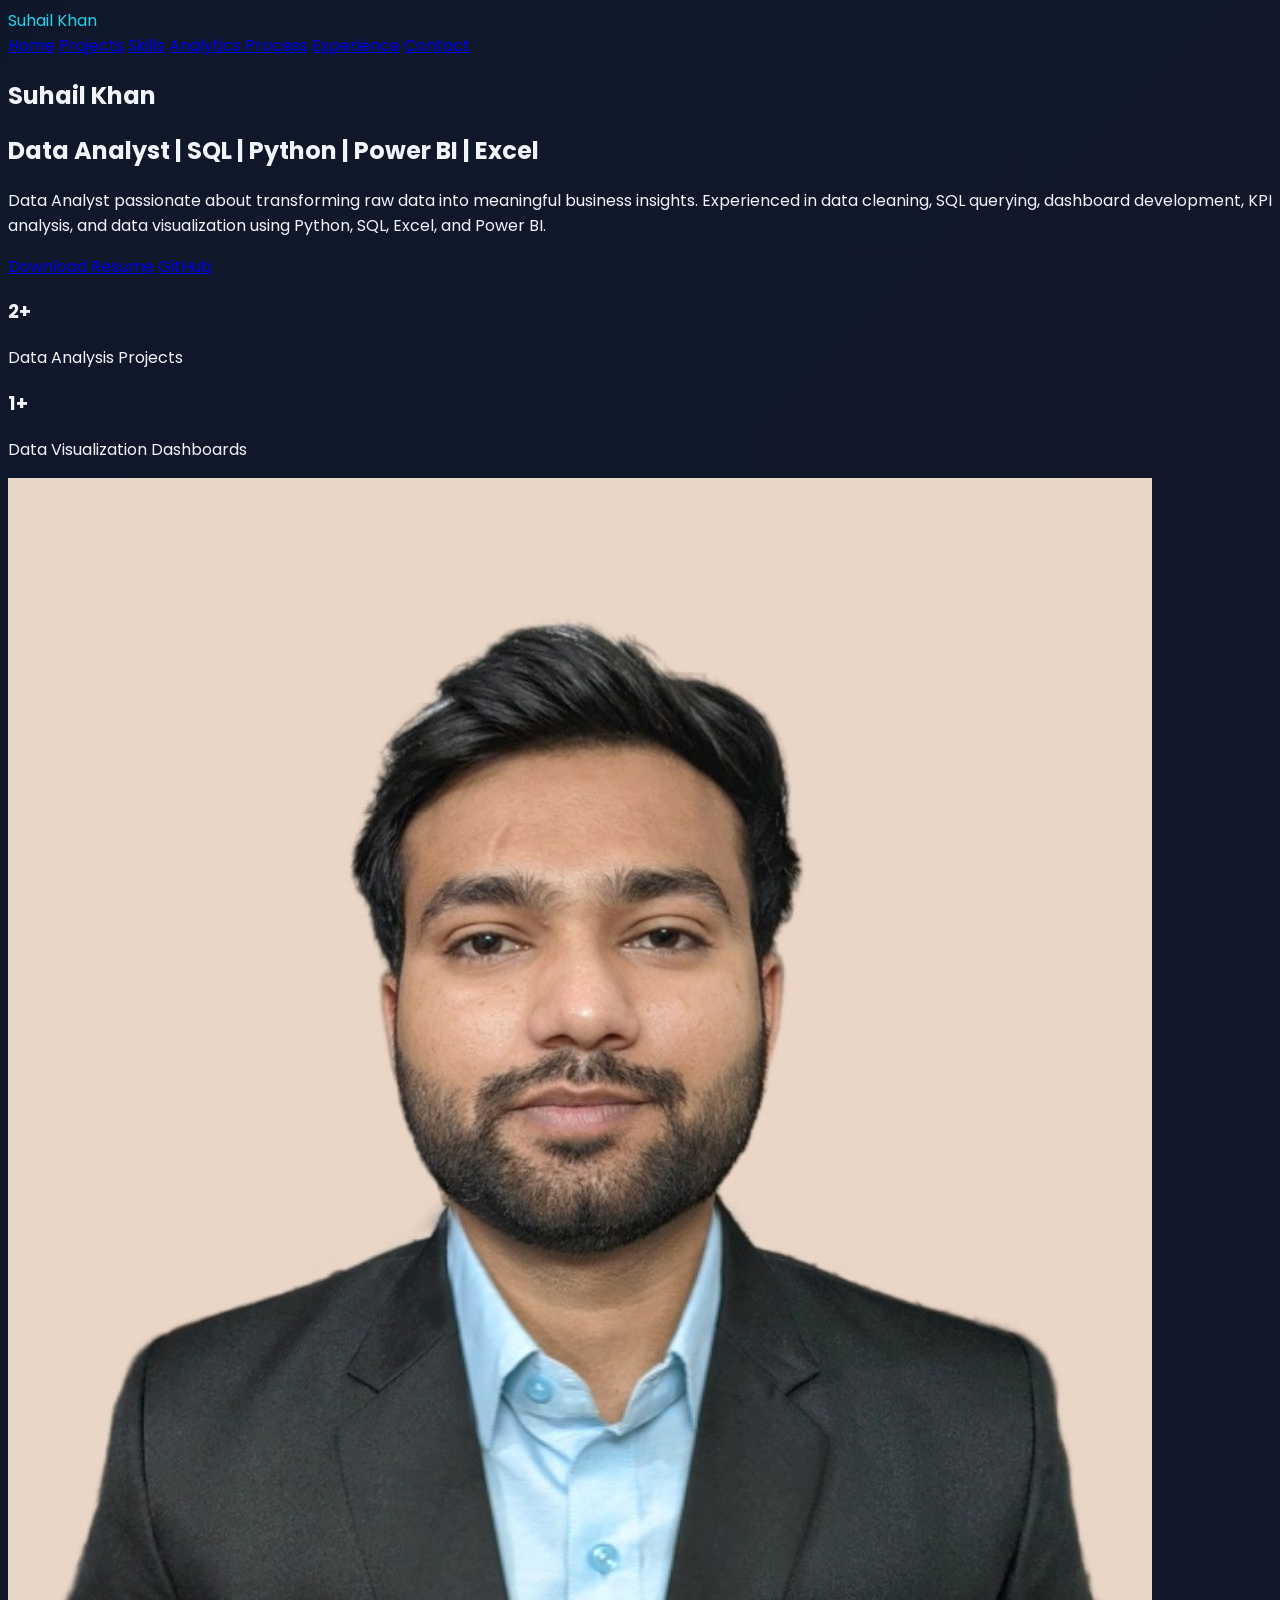
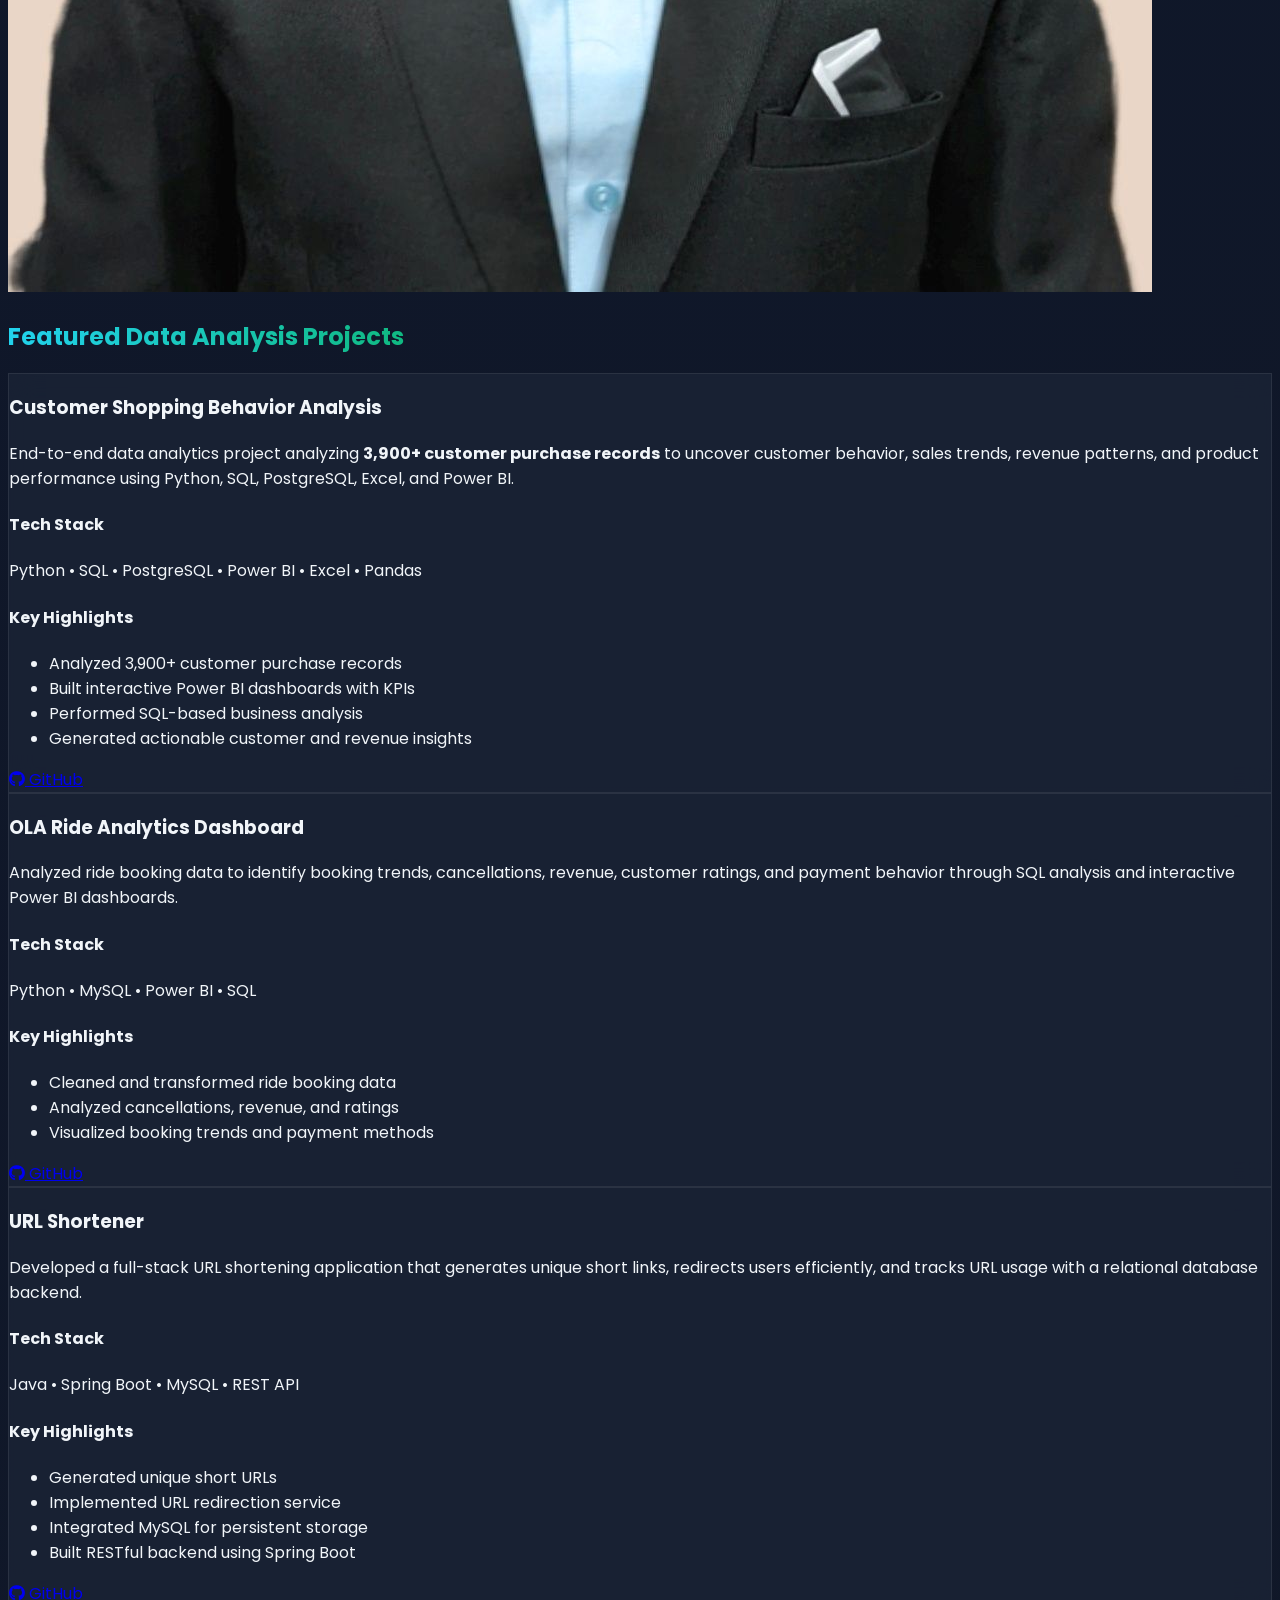
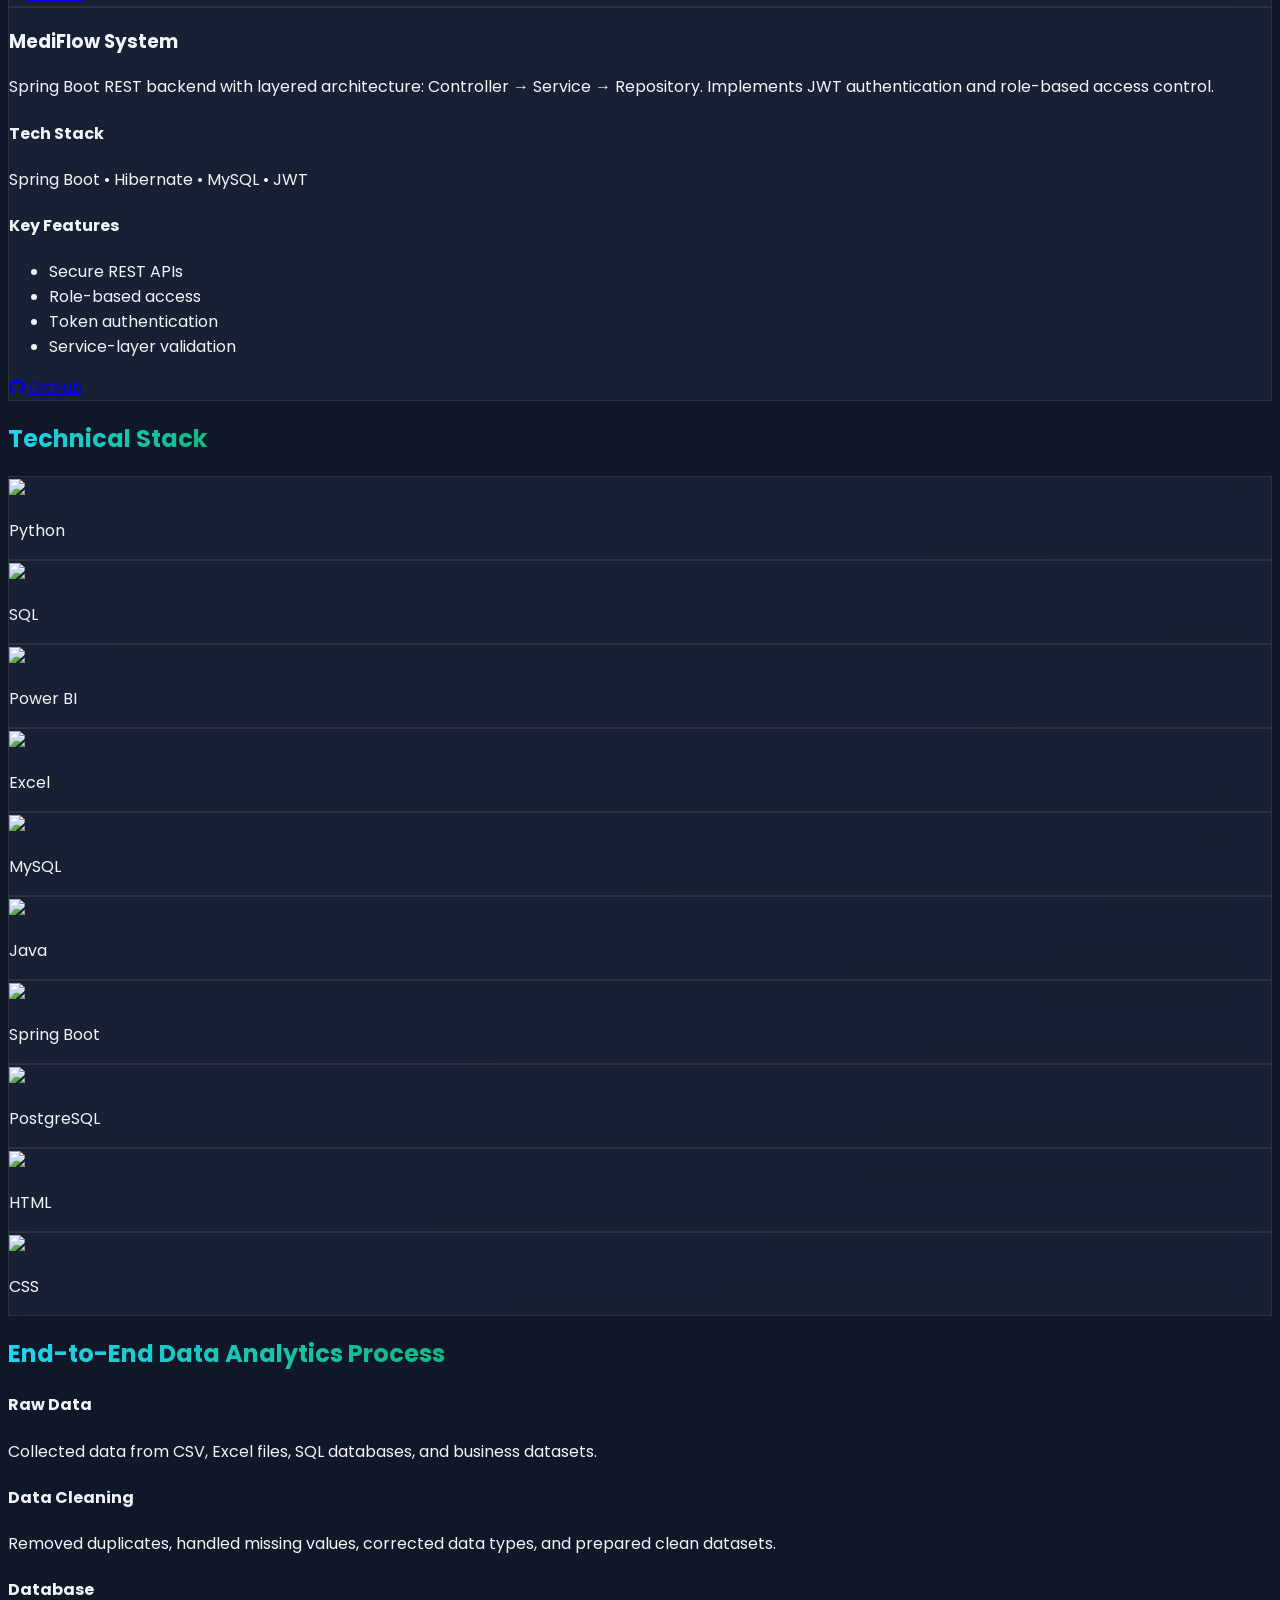
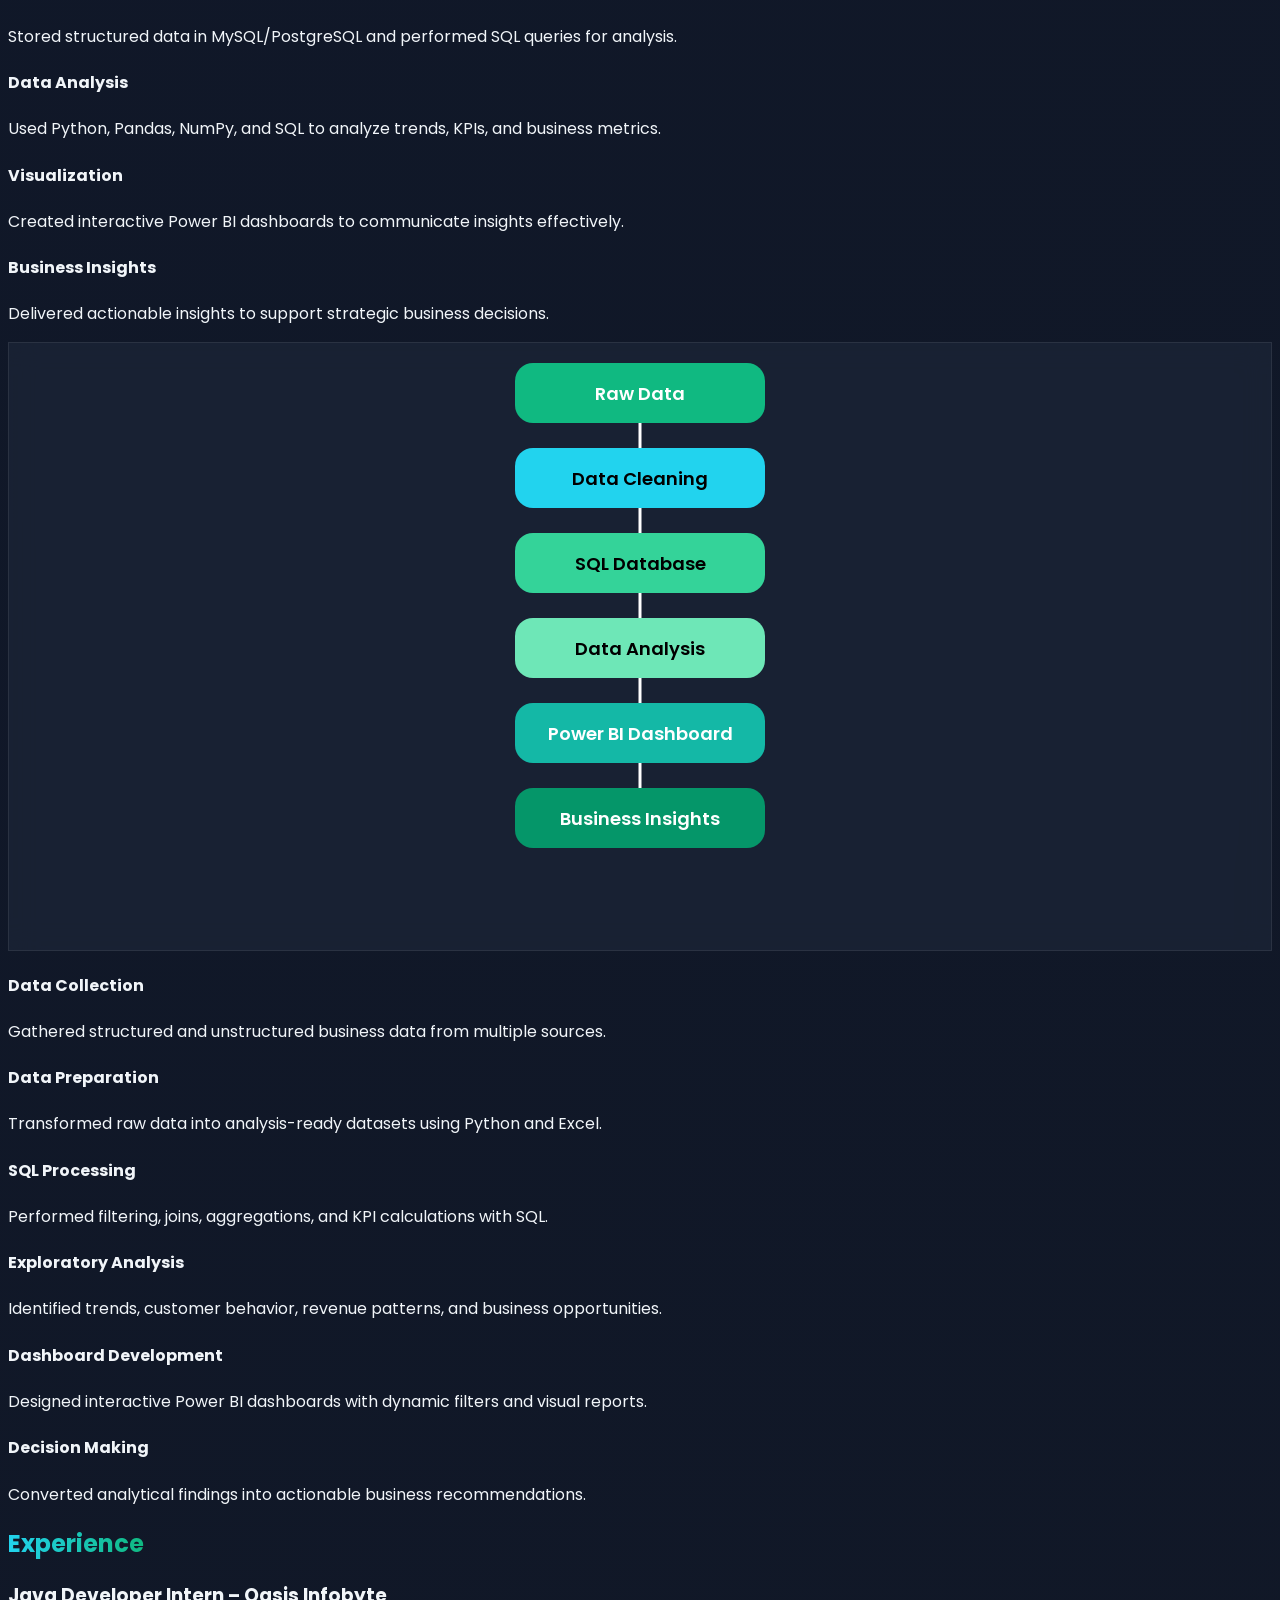
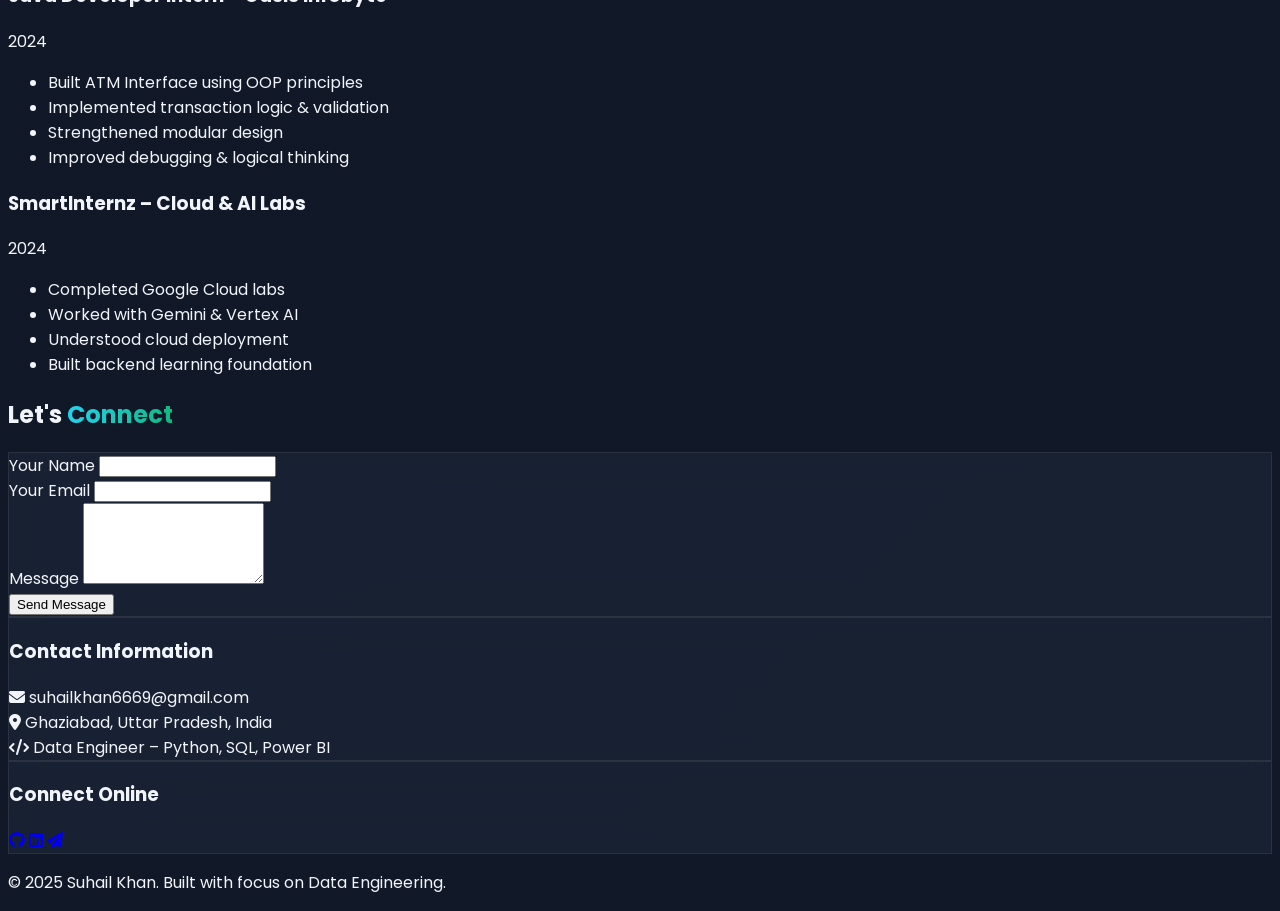
==== index.html @ 06ebfb79 "Update print statement from 'Hello' to 'Goodbye'" ====
<!DOCTYPE html>
<html lang="en">
<head>
<meta charset="UTF-8">
<meta name="viewport" content="width=device-width, initial-scale=1.0">
<title>Suhail Khan | Data Analyst</title>

<link rel="stylesheet" href="https://cdnjs.cloudflare.com/ajax/libs/font-awesome/6.5.0/css/all.min.css">
<script src="https://cdn.tailwindcss.com"></script>

<style>
@import url('https://fonts.googleapis.com/css2?family=Poppins:wght@300;400;500;600;700&display=swap');

body{
  font-family:'Poppins',sans-serif;
  background:linear-gradient(135deg,#0f172a,#111827);
  color:#f1f5f9;
  scroll-behavior:smooth;
}

/* Glass */
.glass{
  background:rgba(30,41,59,0.6);
  backdrop-filter:blur(14px);
  border:1px solid rgba(255,255,255,0.08);
}

/* Reveal */
.reveal{
  opacity:0;
  transform:translateY(40px);
  transition:all .8s ease;
}
.reveal.active{
  opacity:1;
  transform:translateY(0);
}

/* Gradient text */
.gradient-text{
  background:linear-gradient(90deg,#22d3ee,#10b981);
  -webkit-background-clip:text;
  -webkit-text-fill-color:transparent;
}

/* Project slider */
.project-slider{
  display:flex;
  gap:24px;
  overflow-x:auto;
  scroll-snap-type:x mandatory;
  padding-bottom:10px;
}
.project-slider::-webkit-scrollbar{
  height:8px;
}
.project-slider::-webkit-scrollbar-thumb{
  background:#10b981;
  border-radius:10px;
}
.project-card{
  min-width:350px;
  scroll-snap-align:start;
  transition:.3s;
}
.project-card:hover{
  transform:translateY(-8px);
  box-shadow:0 15px 40px rgba(16,185,129,0.3);
}

/* Navbar underline */
.nav-link{
  position:relative;
}
.nav-link::after{
  content:'';
  position:absolute;
  bottom:-6px;
  left:0;
  width:0;
  height:2px;
  background:#10b981;
  transition:.3s;
}
.nav-link:hover::after{
  width:100%;
}
</style>
</head>

<body class="min-h-screen">

<!-- NAVBAR -->
<nav class="fixed w-full bg-gray-900/90 backdrop-blur-md z-50 py-4 border-b border-gray-800">
    <div class="max-w-7xl mx-auto px-6 flex justify-between items-center">

        <!-- Logo -->
        <div class="text-xl font-bold gradient-text">
            Suhail Khan
        </div>

        <!-- Navigation -->
        <div class="hidden md:flex space-x-8">
            <a href="#home" class="nav-link">Home</a>
            <a href="#projects" class="nav-link">Projects</a>
            <a href="#skills" class="nav-link">Skills</a>
            <a href="#workflow" class="nav-link">Analytics Process</a>
            <a href="#experience" class="nav-link">Experience</a>
            <a href="#contact" class="nav-link">Contact</a>
        </div>

    </div>
</nav>

<!-- HERO -->
<section id="home" class="min-h-screen flex items-center pt-24">
<div class="max-w-7xl mx-auto px-6 grid grid-cols-1 md:grid-cols-2 gap-12 md:gap-16 items-center">

<div class="reveal">
<h1 class="text-5xl font-bold mb-4">Suhail Khan</h1>
<h2 class="text-2xl text-emerald-400 mb-6">Data Analyst | SQL | Python | Power BI | Excel</h2>

<p class="text-gray-300 leading-relaxed mb-8">
Data Analyst passionate about transforming raw data into meaningful business insights. Experienced in data cleaning, SQL querying, dashboard development, KPI analysis, and data visualization using Python, SQL, Excel, and Power BI.
</p>

<div class="flex gap-4">
<a href="https://drive.google.com/file/d/1mUCAKScbdQ4_crt8ThGIZvYVPHlpWvhM/view" class="px-6 py-3 bg-emerald-500 rounded-md hover:bg-emerald-600 transition">Download Resume</a>
<a href="https://github.com/suhailkhhhan" target="_blank" class="px-6 py-3 border border-emerald-400 text-emerald-400 rounded-md hover:bg-emerald-400 hover:text-gray-900 transition">GitHub</a>
</div>

<!-- Stats -->
<div class="grid grid-cols-1 sm:grid-cols-2 gap-6 mt-10 text-center sm:text-left">
<div>
<h3 class="text-3xl font-bold text-emerald-400">2+</h3>
<p class="text-gray-400 text-sm">Data Analysis Projects</p>
</div>
<div>
<h3 class="text-3xl font-bold text-emerald-400">1+</h3>
<p class="text-gray-400 text-sm">Data Visualization Dashboards</p>
</div>
</div>

</div>

<div class="flex justify-center reveal">
<div class="w-72 h-72 rounded-2xl overflow-hidden border-4 border-emerald-400 shadow-xl">
<img src="assets/Image/Personal_Photo.jpg" class="w-full h-full object-cover">
</div>
</div>

</div>
</section>

<!-- PROJECTS -->
<section id="projects" class="py-24 bg-gray-900/60">
<div class="max-w-7xl mx-auto px-6">
<h2 class="text-4xl font-bold text-center mb-20">
<span class="gradient-text">Featured Data Analysis Projects</span>
</h2>

<div class="grid grid-cols-1 md:grid-cols-2 gap-10">

  <!-- Project 1 -->
<div class="glass p-8 rounded-2xl project-card reveal">

<h3 class="text-2xl font-bold mb-4 text-emerald-400">
Customer Shopping Behavior Analysis
</h3>

<p class="text-gray-300 mb-6 leading-relaxed">
End-to-end data analytics project analyzing <strong>3,900+ customer purchase records</strong>
to uncover customer behavior, sales trends, revenue patterns, and product performance
using Python, SQL, PostgreSQL, Excel, and Power BI.
</p>

<div class="mb-4">
<h4 class="font-semibold text-sm text-gray-400 mb-2">Tech Stack</h4>
<p>Python • SQL • PostgreSQL • Power BI • Excel • Pandas</p>
</div>

<div class="mb-6">
<h4 class="font-semibold text-sm text-gray-400 mb-2">Key Highlights</h4>

<ul class="list-disc ml-6 text-gray-300 text-sm space-y-1">
<li>Analyzed 3,900+ customer purchase records</li>
<li>Built interactive Power BI dashboards with KPIs</li>
<li>Performed SQL-based business analysis</li>
<li>Generated actionable customer and revenue insights</li>
</ul>

</div>

<div class="flex gap-3">

<a href="https://github.com/suhailkhhhan/customer_behavior_analysis"
target="_blank"
class="inline-flex items-center gap-2 px-5 py-2 bg-emerald-500 rounded-md hover:bg-emerald-600 transition">
<i class="fab fa-github"></i>
GitHub
</a>

</div>

</div>

<!-- Project 2 -->
<div class="glass p-8 rounded-2xl project-card reveal">

<h3 class="text-2xl font-bold mb-4 text-emerald-400">
OLA Ride Analytics Dashboard
</h3>

<p class="text-gray-300 mb-6 leading-relaxed">
Analyzed ride booking data to identify booking trends,
cancellations, revenue, customer ratings, and payment behavior
through SQL analysis and interactive Power BI dashboards.
</p>

<div class="mb-4">
<h4 class="font-semibold text-sm text-gray-400 mb-2">Tech Stack</h4>
<p>Python • MySQL • Power BI • SQL</p>
</div>

<div class="mb-6">
<h4 class="font-semibold text-sm text-gray-400 mb-2">Key Highlights</h4>

<ul class="list-disc ml-6 text-gray-300 text-sm space-y-1">
<li>Cleaned and transformed ride booking data</li>
<li>Analyzed cancellations, revenue, and ratings</li>
<li>Visualized booking trends and payment methods</li>
</ul>

</div>

<div class="flex gap-3">

<a href="https://github.com/suhailkhhhan/ola-ride-analytics-dashboard"
target="_blank"
class="inline-flex items-center gap-2 px-5 py-2 bg-emerald-500 rounded-md hover:bg-emerald-600 transition">
<i class="fab fa-github"></i>
GitHub
</a>

</div>

</div>


<!-- Project 3 -->
<div class="glass p-8 rounded-2xl project-card reveal">

<h3 class="text-2xl font-bold mb-4 text-emerald-400">
URL Shortener
</h3>

<p class="text-gray-300 mb-6 leading-relaxed">
Developed a full-stack URL shortening application that generates
unique short links, redirects users efficiently, and tracks
URL usage with a relational database backend.
</p>

<div class="mb-4">
<h4 class="font-semibold text-sm text-gray-400 mb-2">Tech Stack</h4>
<p>Java • Spring Boot • MySQL • REST API </p>
</div>

<div class="mb-6">
<h4 class="font-semibold text-sm text-gray-400 mb-2">Key Highlights</h4>

<ul class="list-disc ml-6 text-gray-300 text-sm space-y-1">
<li>Generated unique short URLs</li>
<li>Implemented URL redirection service</li>
<li>Integrated MySQL for persistent storage</li>
<li>Built RESTful backend using Spring Boot</li>
</ul>

</div>

<div class="flex gap-3">

<a href="https://github.com/suhailkhhhan/url-shortener-springboot"
target="_blank"
class="inline-flex items-center gap-2 px-5 py-2 bg-emerald-500 rounded-md hover:bg-emerald-600 transition">
<i class="fab fa-github"></i>
GitHub
</a>

</div>

</div>

<!-- Project 4 -->
<div class="glass p-8 rounded-2xl project-card reveal">
<h3 class="text-2xl font-bold mb-4 text-emerald-400">MediFlow System</h3>

<p class="text-gray-300 mb-6 leading-relaxed">
Spring Boot REST backend with layered architecture:
Controller → Service → Repository.
Implements JWT authentication and role-based access control.
</p>

<div class="mb-4">
<h4 class="font-semibold text-sm text-gray-400 mb-2">Tech Stack</h4>
<p>Spring Boot • Hibernate • MySQL • JWT</p>
</div>

<div class="mb-6">
<h4 class="font-semibold text-sm text-gray-400 mb-2">Key Features</h4>
<ul class="list-disc ml-6 text-gray-300 text-sm space-y-1">
<li>Secure REST APIs</li>
<li>Role-based access</li>
<li>Token authentication</li>
<li>Service-layer validation</li>
</ul>
</div>

<a href="https://github.com/suhailkhhhan/Medi-Flow" target="_blank"
class="inline-flex items-center gap-2 px-5 py-2 bg-emerald-500 rounded-md hover:bg-emerald-600 transition">
<i class="fab fa-github"></i>
GitHub
</a>
</div>

</div>
</div>
</section>

<!-- SKILLS -->
<section id="skills" class="py-24">
<div class="max-w-7xl mx-auto px-6 text-center">
<h2 class="text-4xl font-bold mb-20">
<span class="gradient-text">Technical Stack</span>
</h2>

<div class="grid grid-cols-2 sm:grid-cols-3 md:grid-cols-4 lg:grid-cols-5 gap-10">

  <!-- Python -->
<div class="glass p-6 rounded-xl reveal hover:scale-105 hover:shadow-emerald-500/30 hover:shadow-xl transition duration-300">
<img src="https://cdn.jsdelivr.net/gh/devicons/devicon/icons/python/python-original.svg" class="w-16 mx-auto mb-4">
<p>Python</p>
</div>

<!-- SQL -->
<div class="glass p-6 rounded-xl reveal hover:scale-105 hover:shadow-emerald-500/30 hover:shadow-xl transition duration-300">
<img src="https://cdn.jsdelivr.net/gh/devicons/devicon/icons/mysql/mysql-original.svg" class="w-16 mx-auto mb-4">
<p>SQL</p>
</div>

<!-- Power BI -->
<div class="glass p-6 rounded-xl reveal hover:scale-105 hover:shadow-emerald-500/30 hover:shadow-xl transition duration-300">
<img src="https://upload.wikimedia.org/wikipedia/commons/c/cf/New_Power_BI_Logo.svg" class="w-16 h-16 mx-auto mb-4">
<p>Power BI</p>
</div>

<!-- Excel -->
<div class="glass p-6 rounded-xl reveal hover:scale-105 hover:shadow-emerald-500/30 hover:shadow-xl transition duration-300">
<img src="https://cdn.jsdelivr.net/gh/devicons/devicon/icons/windows8/windows8-original.svg" class="w-16 mx-auto mb-4">
<p>Excel</p>
</div>


<!-- MySQL -->
  <div class="glass p-6 rounded-xl reveal hover:scale-105 hover:shadow-emerald-500/30 hover:shadow-xl transition duration-300">
  <img src="https://cdn.jsdelivr.net/gh/devicons/devicon/icons/mysql/mysql-original.svg" class="w-16 mx-auto mb-4">
  <p>MySQL</p>
  </div>

<!-- Java -->
<div class="glass p-6 rounded-xl reveal hover:scale-105 hover:shadow-emerald-500/30 hover:shadow-xl transition duration-300">
<img src="https://cdn.jsdelivr.net/gh/devicons/devicon/icons/java/java-original.svg" class="w-16 mx-auto mb-4">
<p>Java</p>
</div>

<!-- Spring Boot -->
<div class="glass p-6 rounded-xl reveal hover:scale-105 hover:shadow-emerald-500/30 hover:shadow-xl transition duration-300">
<img src="https://cdn.jsdelivr.net/gh/devicons/devicon/icons/spring/spring-original.svg" class="w-16 mx-auto mb-4">
<p>Spring Boot</p>
</div>


<!-- PostgreSQL -->
<div class="glass p-6 rounded-xl reveal hover:scale-105 hover:shadow-emerald-500/30 hover:shadow-xl transition duration-300">
<img src="https://cdn.jsdelivr.net/gh/devicons/devicon/icons/postgresql/postgresql-original.svg" class="w-16 mx-auto mb-4">
<p>PostgreSQL</p>
</div>

<!-- HTML -->
<div class="glass p-6 rounded-xl reveal hover:scale-105 hover:shadow-emerald-500/30 hover:shadow-xl transition duration-300">
<img src="https://cdn.jsdelivr.net/gh/devicons/devicon/icons/html5/html5-original.svg" class="w-16 mx-auto mb-4">
<p>HTML</p>
</div>

<!-- CSS -->
<div class="glass p-6 rounded-xl reveal hover:scale-105 hover:shadow-emerald-500/30 hover:shadow-xl transition duration-300">
<img src="https://cdn.jsdelivr.net/gh/devicons/devicon/icons/css3/css3-original.svg" class="w-16 mx-auto mb-4">
<p>CSS</p>
</div>
</div>
</div>
</div>
</section>

<!-- DATA ANALYTICS WORKFLOW -->
<section id="workflow" class="py-24 bg-gray-800/50">
<div class="max-w-7xl mx-auto px-6">

<h2 class="text-4xl font-bold text-center mb-20">
<span class="gradient-text">End-to-End Data Analytics Process</span>
</h2>

<div class="grid grid-cols-1 md:grid-cols-12 gap-12 items-center">

<!-- LEFT SIDE -->
<div class="md:col-span-3 space-y-12 md:text-right text-center md:pr-6 text-sm text-gray-300 reveal">

<div>
<h4 class="text-emerald-400 font-semibold mb-2">Raw Data</h4>
<p>Collected data from CSV, Excel files, SQL databases, and business datasets.</p>
</div>

<div>
<h4 class="text-emerald-400 font-semibold mb-2">Data Cleaning</h4>
<p>Removed duplicates, handled missing values, corrected data types, and prepared clean datasets.</p>
</div>

<div>
<h4 class="text-emerald-400 font-semibold mb-2">Database</h4>
<p>Stored structured data in MySQL/PostgreSQL and performed SQL queries for analysis.</p>
</div>

<div>
<h4 class="text-emerald-400 font-semibold mb-2">Data Analysis</h4>
<p>Used Python, Pandas, NumPy, and SQL to analyze trends, KPIs, and business metrics.</p>
</div>

<div>
<h4 class="text-emerald-400 font-semibold mb-2">Visualization</h4>
<p>Created interactive Power BI dashboards to communicate insights effectively.</p>
</div>

<div>
<h4 class="text-emerald-400 font-semibold mb-2">Business Insights</h4>
<p>Delivered actionable insights to support strategic business decisions.</p>
</div>

</div>

<!-- CENTER -->
<div class="md:col-span-6 reveal flex justify-center">

<div class="glass px-12 py-14 rounded-2xl w-full max-w-2xl">

<svg width="100%" height="600" viewBox="0 0 600 600">

<!-- Raw Data -->
<rect x="175" y="20" width="250" height="60" rx="18" fill="#10b981"/>
<text x="300" y="57" text-anchor="middle" fill="white" font-size="18" font-weight="600">
Raw Data
</text>

<!-- Cleaning -->
<rect x="175" y="105" width="250" height="60" rx="18" fill="#22d3ee"/>
<text x="300" y="142" text-anchor="middle" fill="black" font-size="18" font-weight="600">
Data Cleaning
</text>

<!-- Database -->
<rect x="175" y="190" width="250" height="60" rx="18" fill="#34d399"/>
<text x="300" y="227" text-anchor="middle" fill="black" font-size="18" font-weight="600">
SQL Database
</text>

<!-- Analysis -->
<rect x="175" y="275" width="250" height="60" rx="18" fill="#6ee7b7"/>
<text x="300" y="312" text-anchor="middle" fill="black" font-size="18" font-weight="600">
Data Analysis
</text>

<!-- Dashboard -->
<rect x="175" y="360" width="250" height="60" rx="18" fill="#14b8a6"/>
<text x="300" y="397" text-anchor="middle" fill="white" font-size="18" font-weight="600">
Power BI Dashboard
</text>

<!-- Insights -->
<rect x="175" y="445" width="250" height="60" rx="18" fill="#059669"/>
<text x="300" y="482" text-anchor="middle" fill="white" font-size="18" font-weight="600">
Business Insights
</text>

<!-- Arrows -->
<line x1="300" y1="80" x2="300" y2="105" stroke="white" stroke-width="3"/>
<line x1="300" y1="165" x2="300" y2="190" stroke="white" stroke-width="3"/>
<line x1="300" y1="250" x2="300" y2="275" stroke="white" stroke-width="3"/>
<line x1="300" y1="335" x2="300" y2="360" stroke="white" stroke-width="3"/>
<line x1="300" y1="420" x2="300" y2="445" stroke="white" stroke-width="3"/>

</svg>

</div>
</div>

<!-- RIGHT SIDE -->
<div class="md:col-span-3 space-y-12 text-center md:text-left md:pl-6 text-sm text-gray-300 reveal">

<div>
<h4 class="text-emerald-400 font-semibold mb-2">Data Collection</h4>
<p>Gathered structured and unstructured business data from multiple sources.</p>
</div>

<div>
<h4 class="text-emerald-400 font-semibold mb-2">Data Preparation</h4>
<p>Transformed raw data into analysis-ready datasets using Python and Excel.</p>
</div>

<div>
<h4 class="text-emerald-400 font-semibold mb-2">SQL Processing</h4>
<p>Performed filtering, joins, aggregations, and KPI calculations with SQL.</p>
</div>

<div>
<h4 class="text-emerald-400 font-semibold mb-2">Exploratory Analysis</h4>
<p>Identified trends, customer behavior, revenue patterns, and business opportunities.</p>
</div>

<div>
<h4 class="text-emerald-400 font-semibold mb-2">Dashboard Development</h4>
<p>Designed interactive Power BI dashboards with dynamic filters and visual reports.</p>
</div>

<div>
<h4 class="text-emerald-400 font-semibold mb-2">Decision Making</h4>
<p>Converted analytical findings into actionable business recommendations.</p>
</div>

</div>

</div>
</div>
</section>


<!-- EXPERIENCE -->
<section id="experience" class="py-28 bg-gray-800/40">
<div class="max-w-5xl mx-auto px-6">
<h2 class="text-4xl font-bold text-center mb-24">
<span class="gradient-text">Experience</span>
</h2>
<div class="relative">

<div class="absolute left-4 md:left-1/2 md:-translate-x-1/2 h-full w-1 bg-emerald-500"></div>

<!-- ITEM 1 -->
<div class="mb-16 md:flex md:justify-start w-full relative">
<div class="md:w-1/2 md:pr-12 ml-12 md:ml-0 text-left md:text-right reveal">
<h3 class="text-xl font-semibold">Java Developer Intern – Oasis Infobyte</h3>
<p class="text-sm text-emerald-400 mb-4">2024</p>
<ul class="text-gray-300 text-sm space-y-2">
<li>Built ATM Interface using OOP principles</li>
<li>Implemented transaction logic & validation</li>
<li>Strengthened modular design</li>
<li>Improved debugging & logical thinking</li>
</ul>
</div>
<div class="absolute left-0 md:left-1/2 md:-translate-x-1/2 mt-2 w-4 h-4 bg-emerald-500 rounded-full border-4 border-gray-900"></div>
</div>

<!-- ITEM 2 -->
<div class="mb-16 md:flex md:justify-end w-full relative">
<div class="md:w-1/2 md:pl-12 ml-12 md:ml-0 text-left reveal">
<h3 class="text-xl font-semibold">SmartInternz – Cloud & AI Labs</h3>
<p class="text-sm text-emerald-400 mb-4">2024</p>
<ul class="text-gray-300 text-sm space-y-2">
<li>Completed Google Cloud labs</li>
<li>Worked with Gemini & Vertex AI</li>
<li>Understood cloud deployment</li>
<li>Built backend learning foundation</li>
</ul>
</div>
<div class="absolute left-0 md:left-1/2 md:-translate-x-1/2 mt-2 w-4 h-4 bg-emerald-500 rounded-full border-4 border-gray-900"></div>
</div>

</div>
</div>
</section>

<!-- CONTACT -->
<section id="contact" class="py-28 bg-gray-900/60">
<div class="max-w-6xl mx-auto px-6">
<h2 class="text-4xl font-bold text-center mb-20">
Let's <span class="gradient-text">Connect</span>
</h2>

<div class="grid grid-cols-1 md:grid-cols-2 gap-12 md:gap-16 items-start">

<!-- LEFT SIDE - FORM -->
<div class="glass p-10 rounded-2xl shadow-xl reveal">
<form action="https://formsubmit.co/suhailkhan6669@gmail.com" method="POST" class="space-y-6">
<input type="hidden" name="_captcha" value="false">
<input type="hidden" name="_next" value="https://suhailkhhhan.github.io/thanks.html">
<div>
<label class="block mb-2 text-sm text-gray-400">Your Name</label>
<input type="text" name="name" required
class="w-full px-4 py-3 bg-gray-800 border border-gray-700 rounded-lg focus:outline-none focus:ring-2 focus:ring-emerald-400 transition">
</div>
<div>
<label class="block mb-2 text-sm text-gray-400">Your Email</label>
<input type="email" name="email" required
class="w-full px-4 py-3 bg-gray-800 border border-gray-700 rounded-lg focus:outline-none focus:ring-2 focus:ring-emerald-400 transition">
</div>
<div>
<label class="block mb-2 text-sm text-gray-400">Message</label>
<textarea name="message" rows="5" required
class="w-full px-4 py-3 bg-gray-800 border border-gray-700 rounded-lg focus:outline-none focus:ring-2 focus:ring-emerald-400 transition"></textarea>
</div>
<button type="submit"
class="w-full py-3 rounded-lg bg-gradient-to-r from-emerald-500 to-teal-400 hover:opacity-90 transition font-semibold shadow-lg">
Send Message
</button>
</form>
</div>

<!-- RIGHT SIDE - INFO -->
<div class="reveal space-y-10">
<div class="glass p-8 rounded-2xl shadow-xl">
<h3 class="text-xl font-semibold mb-6 text-emerald-400">Contact Information</h3>
<div class="space-y-5 text-gray-300">
<div class="flex items-center gap-4">
<i class="fas fa-envelope text-emerald-400 text-xl"></i>
<span>suhailkhan6669@gmail.com</span>
</div>
<div class="flex items-center gap-4">
<i class="fas fa-map-marker-alt text-emerald-400 text-xl"></i>
<span>Ghaziabad, Uttar Pradesh, India</span>
</div>
<div class="flex items-center gap-4">
<i class="fas fa-code text-emerald-400 text-xl"></i>
<span>Data Engineer – Python, SQL, Power BI</span>
</div>
</div>
</div>

<!-- SOCIAL LINKS -->
<div class="glass p-8 rounded-2xl shadow-xl text-center">
<h3 class="text-lg mb-6 text-gray-300">Connect Online</h3>
<div class="flex justify-center gap-10 text-3xl">
<a href="https://github.com/suhailkhhhan/" target="_blank"
class="hover:text-emerald-400 transition transform hover:scale-110">
<i class="fab fa-github"></i>
</a>

<a href="https://www.linkedin.com/in/suhail-khan-053a27372" target="_blank"
class="hover:text-emerald-400 transition transform hover:scale-110">
<i class="fab fa-linkedin"></i>
</a>

<a href="mailto:suhailkhan6669@gmail.com"
class="hover:text-emerald-400 transition transform hover:scale-110">
<i class="fas fa-paper-plane"></i>
</a>

</div>
</div>
</div>
</div>
</div>
</section>

<!-- FOOTER -->
<footer class="py-10 text-center border-t border-gray-800 bg-black">
<p class="text-gray-500 text-sm">
© 2025 Suhail Khan. Built with focus on Data Engineering.
</p>
</footer>

<script>
function reveal(){
const reveals=document.querySelectorAll('.reveal');
reveals.forEach(el=>{
const windowHeight=window.innerHeight;
const elementTop=el.getBoundingClientRect().top;
if(elementTop<windowHeight-100){
el.classList.add('active');
}
});
}
window.addEventListener('scroll',reveal);
window.addEventListener('load',reveal);
</script>
</body>
</html>
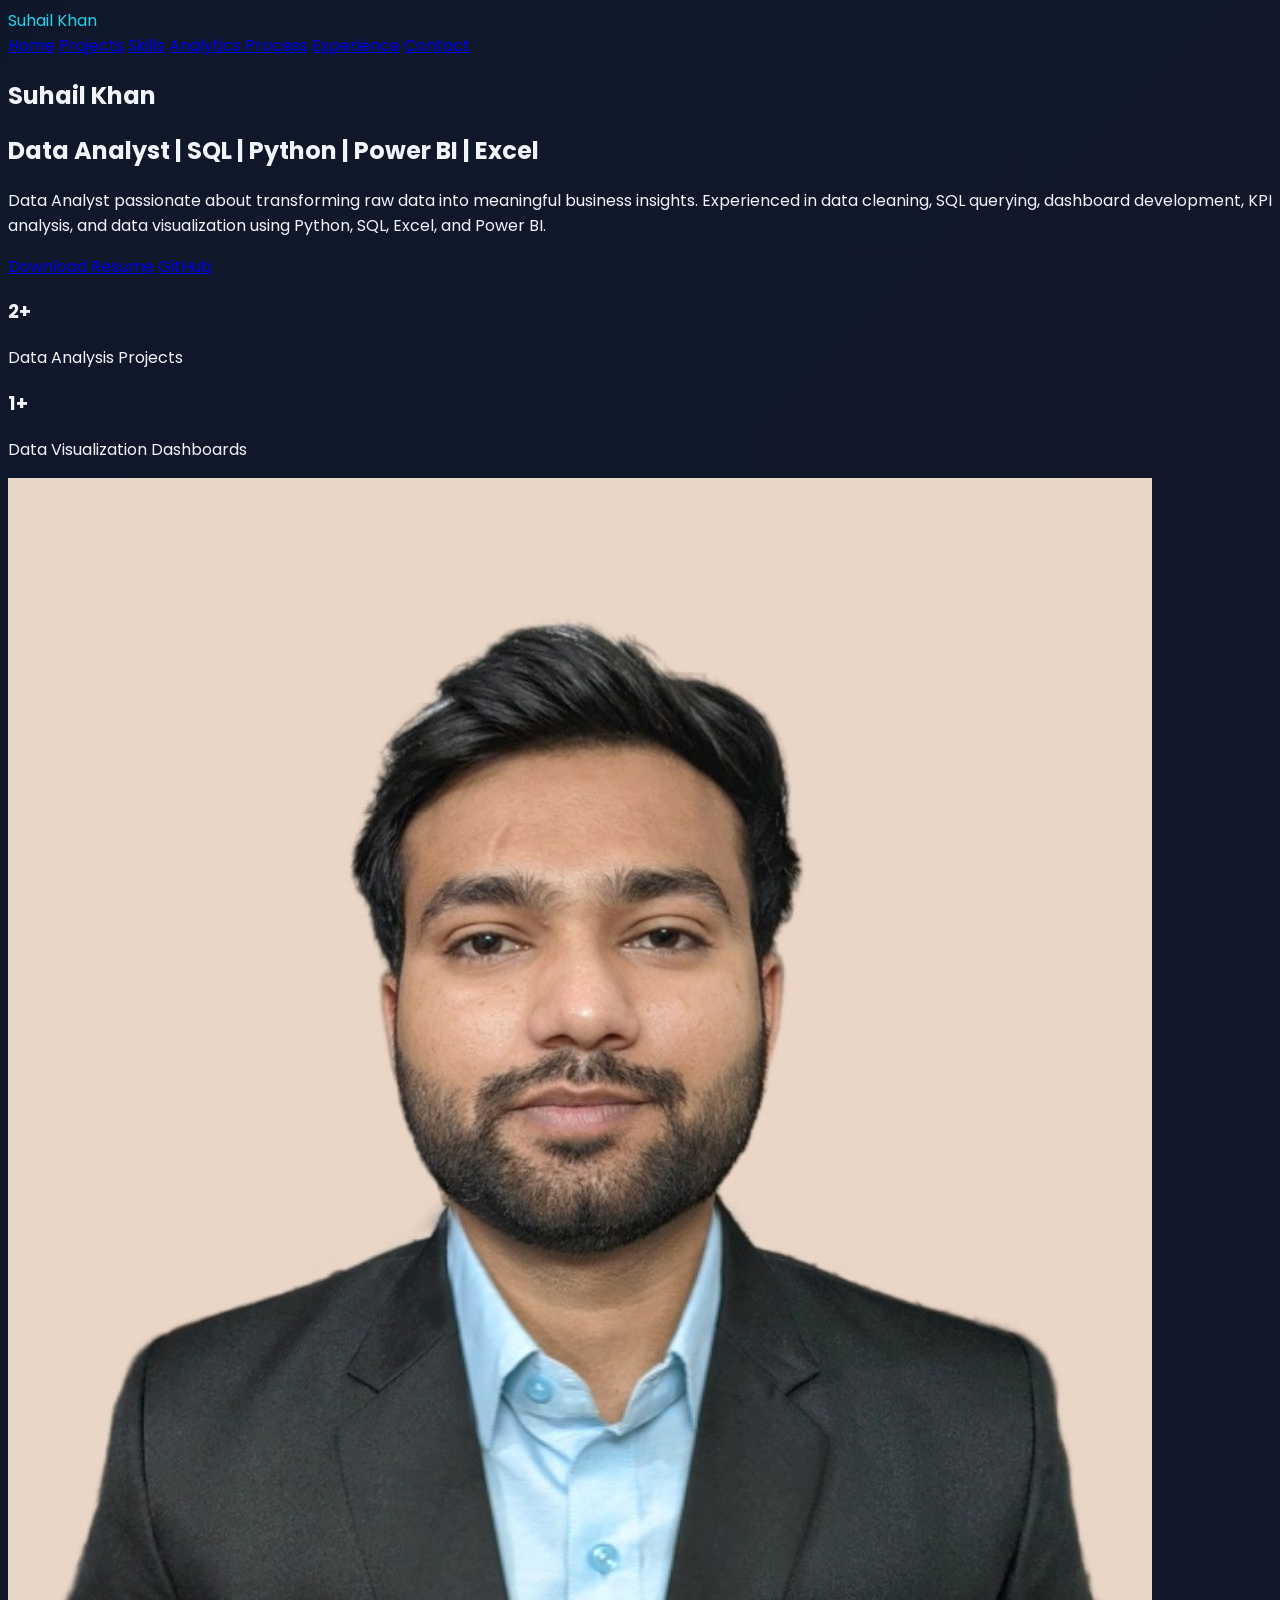
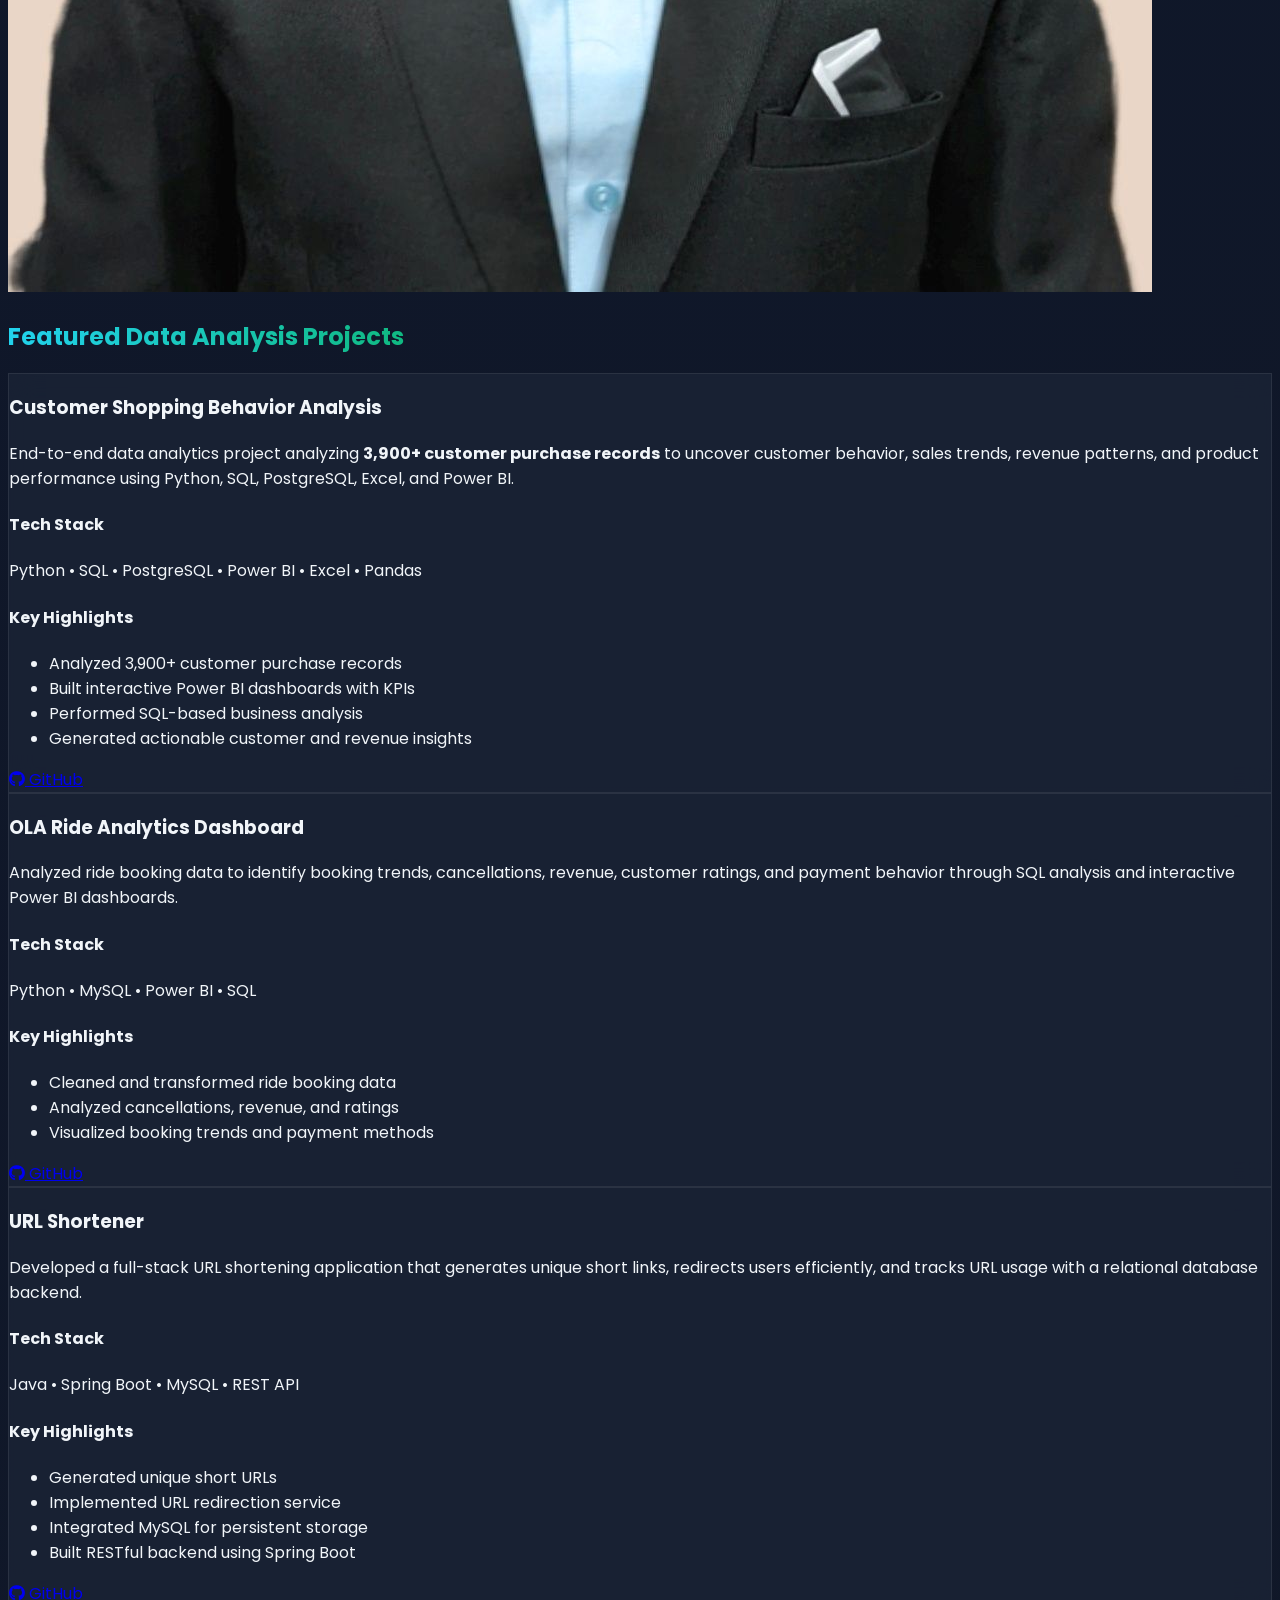
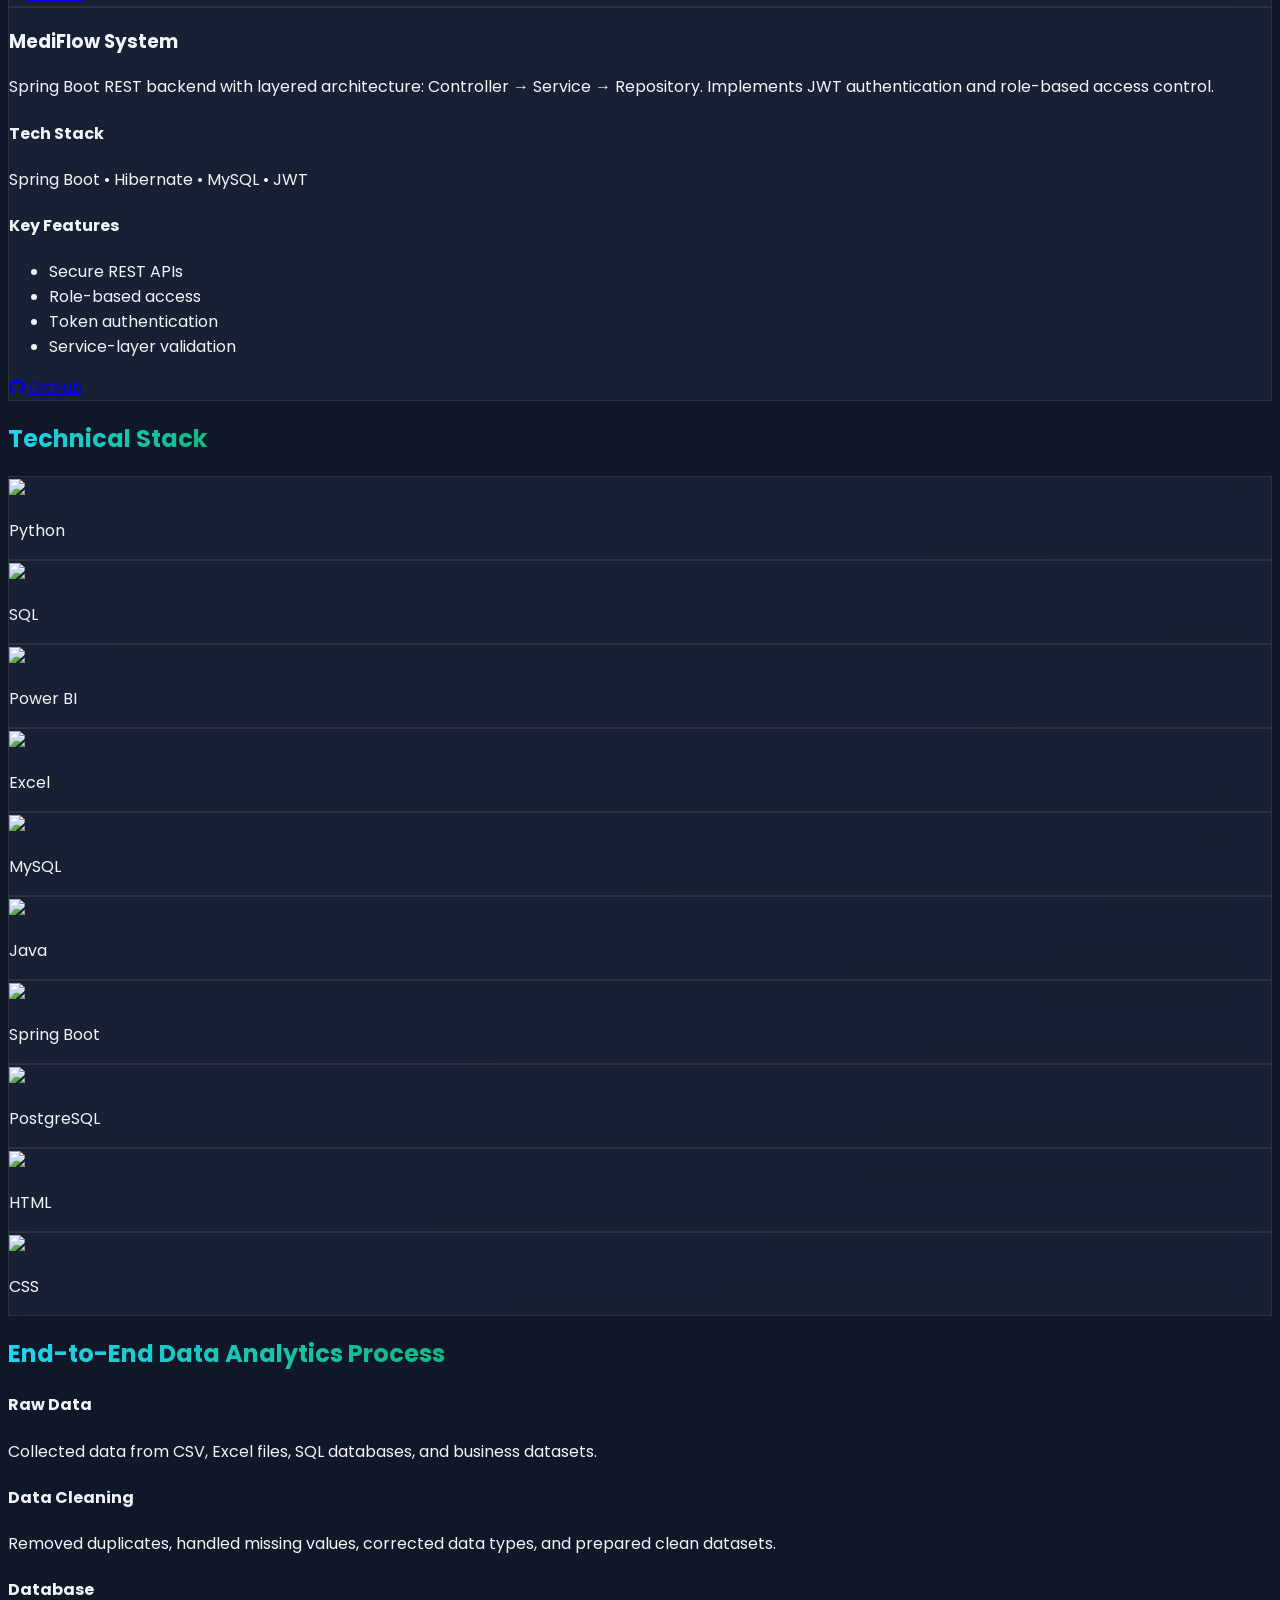
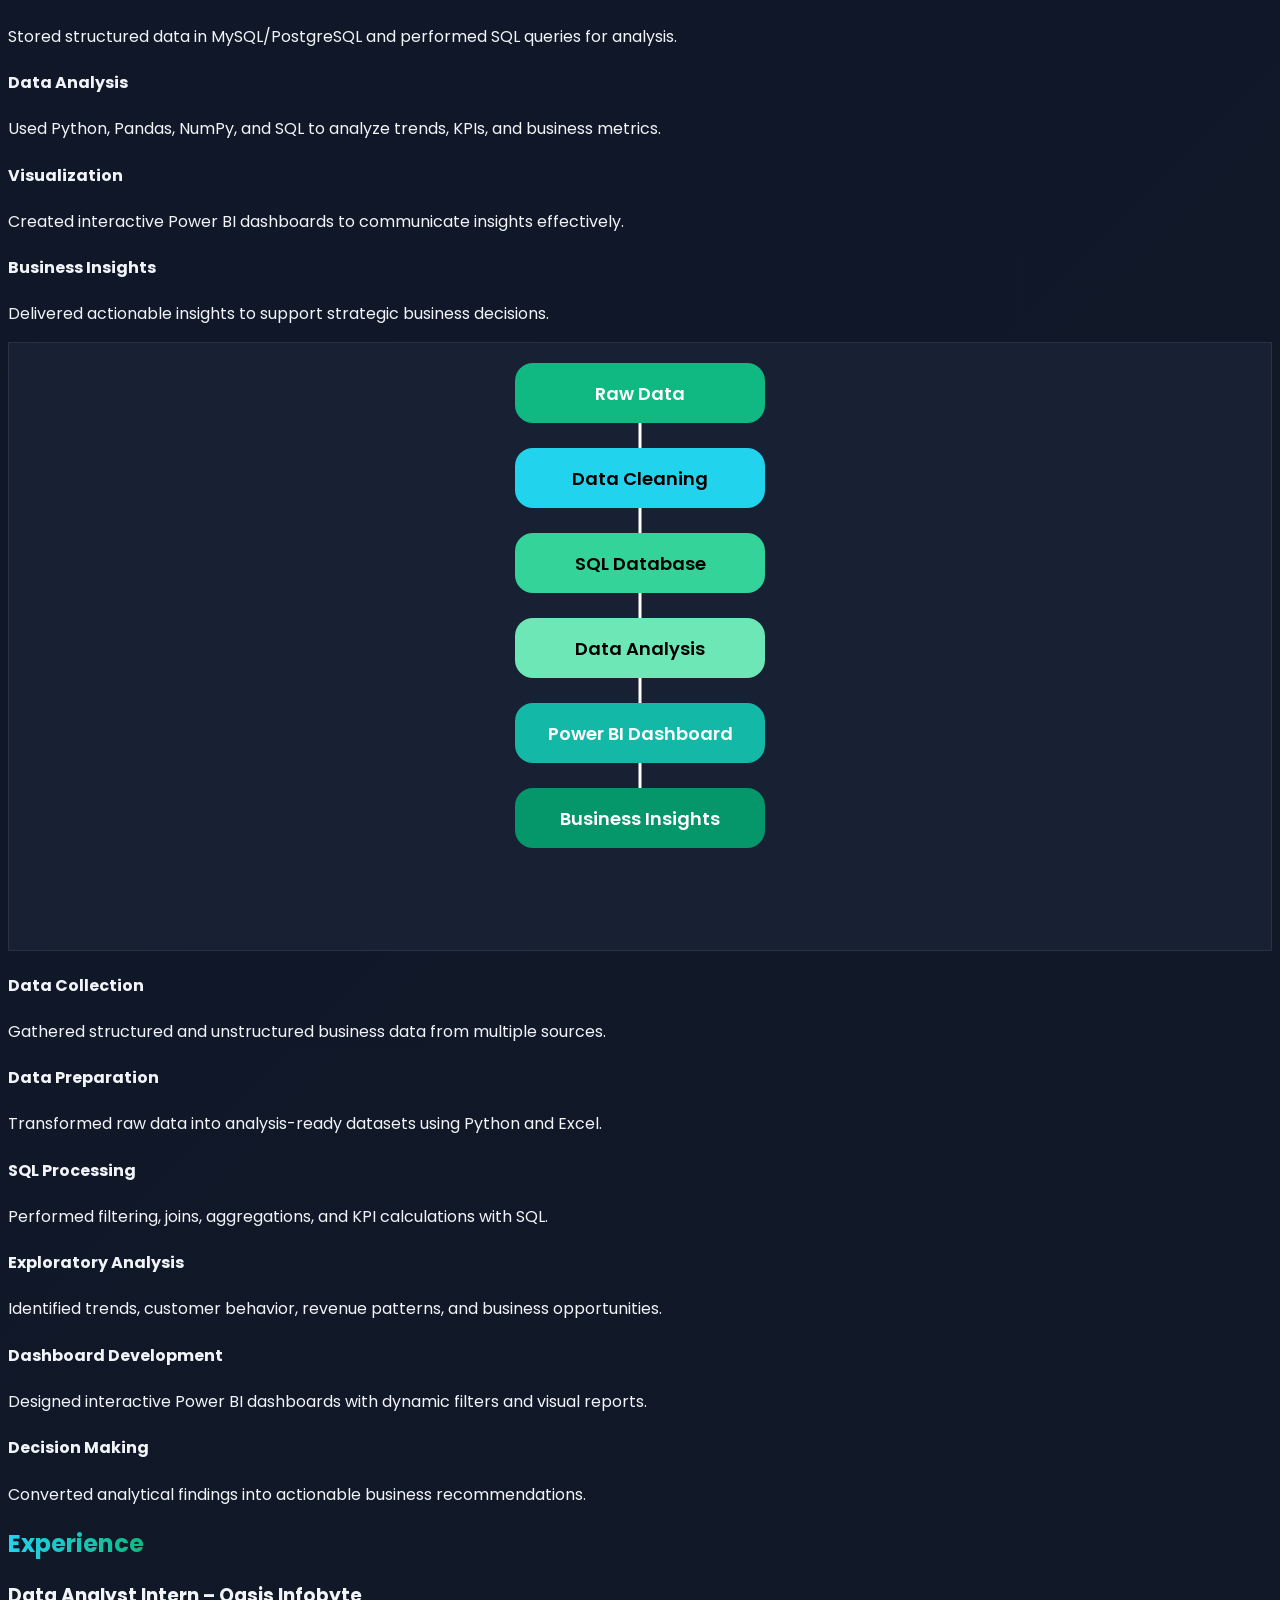
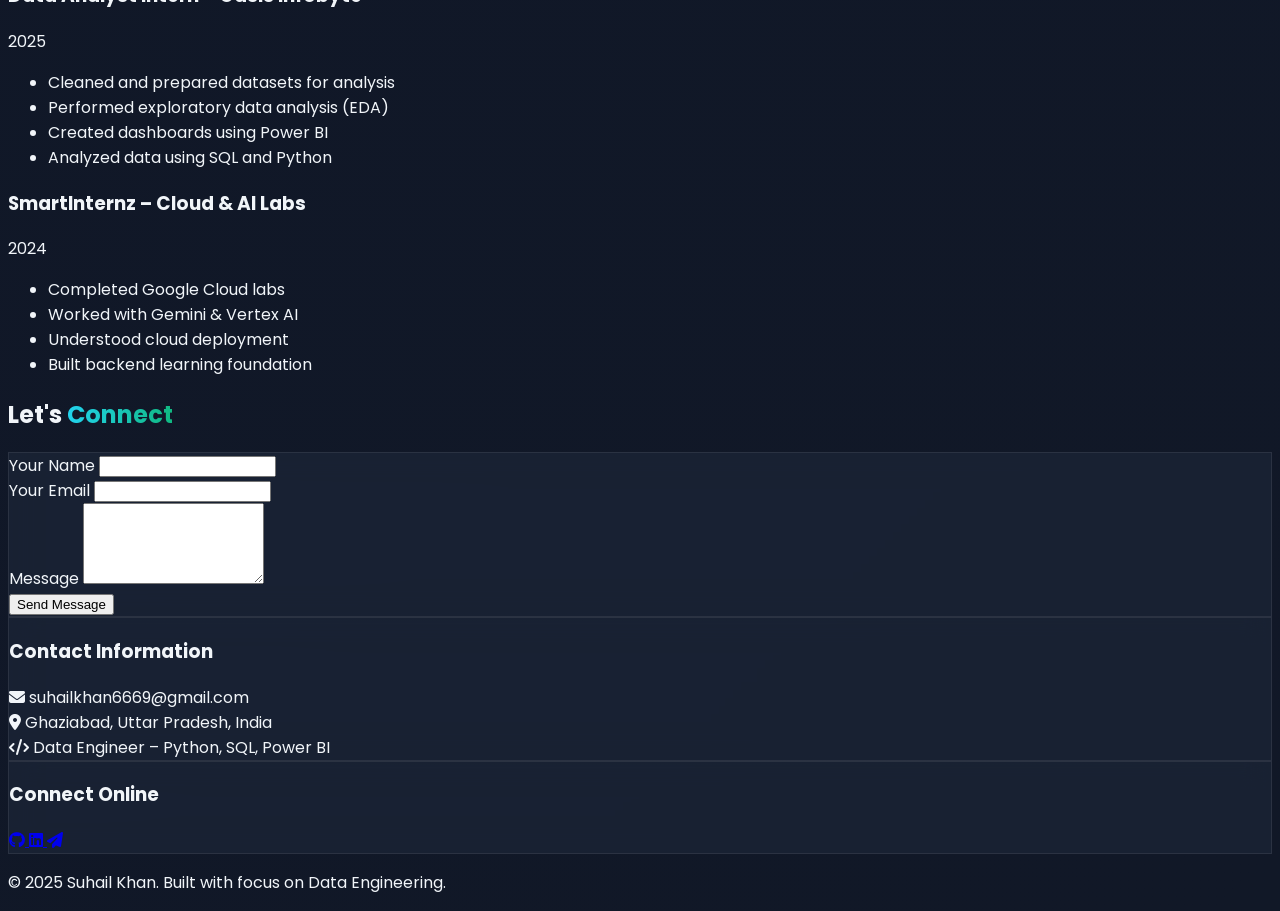
==== commit fa104151: "Update index.html" ====
--- a/index.html
+++ b/index.html
@@ -554,13 +554,13 @@
 <!-- ITEM 1 -->
 <div class="mb-16 md:flex md:justify-start w-full relative">
 <div class="md:w-1/2 md:pr-12 ml-12 md:ml-0 text-left md:text-right reveal">
-<h3 class="text-xl font-semibold">Java Developer Intern – Oasis Infobyte</h3>
-<p class="text-sm text-emerald-400 mb-4">2024</p>
+<h3 class="text-xl font-semibold">Data Analyst Intern – Oasis Infobyte</h3>
+<p class="text-sm text-emerald-400 mb-4">2025</p>
 <ul class="text-gray-300 text-sm space-y-2">
-<li>Built ATM Interface using OOP principles</li>
-<li>Implemented transaction logic & validation</li>
-<li>Strengthened modular design</li>
-<li>Improved debugging & logical thinking</li>
+            <li>Cleaned and prepared datasets for analysis</li>
+            <li>Performed exploratory data analysis (EDA)</li>
+            <li>Created dashboards using Power BI</li>
+            <li>Analyzed data using SQL and Python</li>
 </ul>
 </div>
 <div class="absolute left-0 md:left-1/2 md:-translate-x-1/2 mt-2 w-4 h-4 bg-emerald-500 rounded-full border-4 border-gray-900"></div>
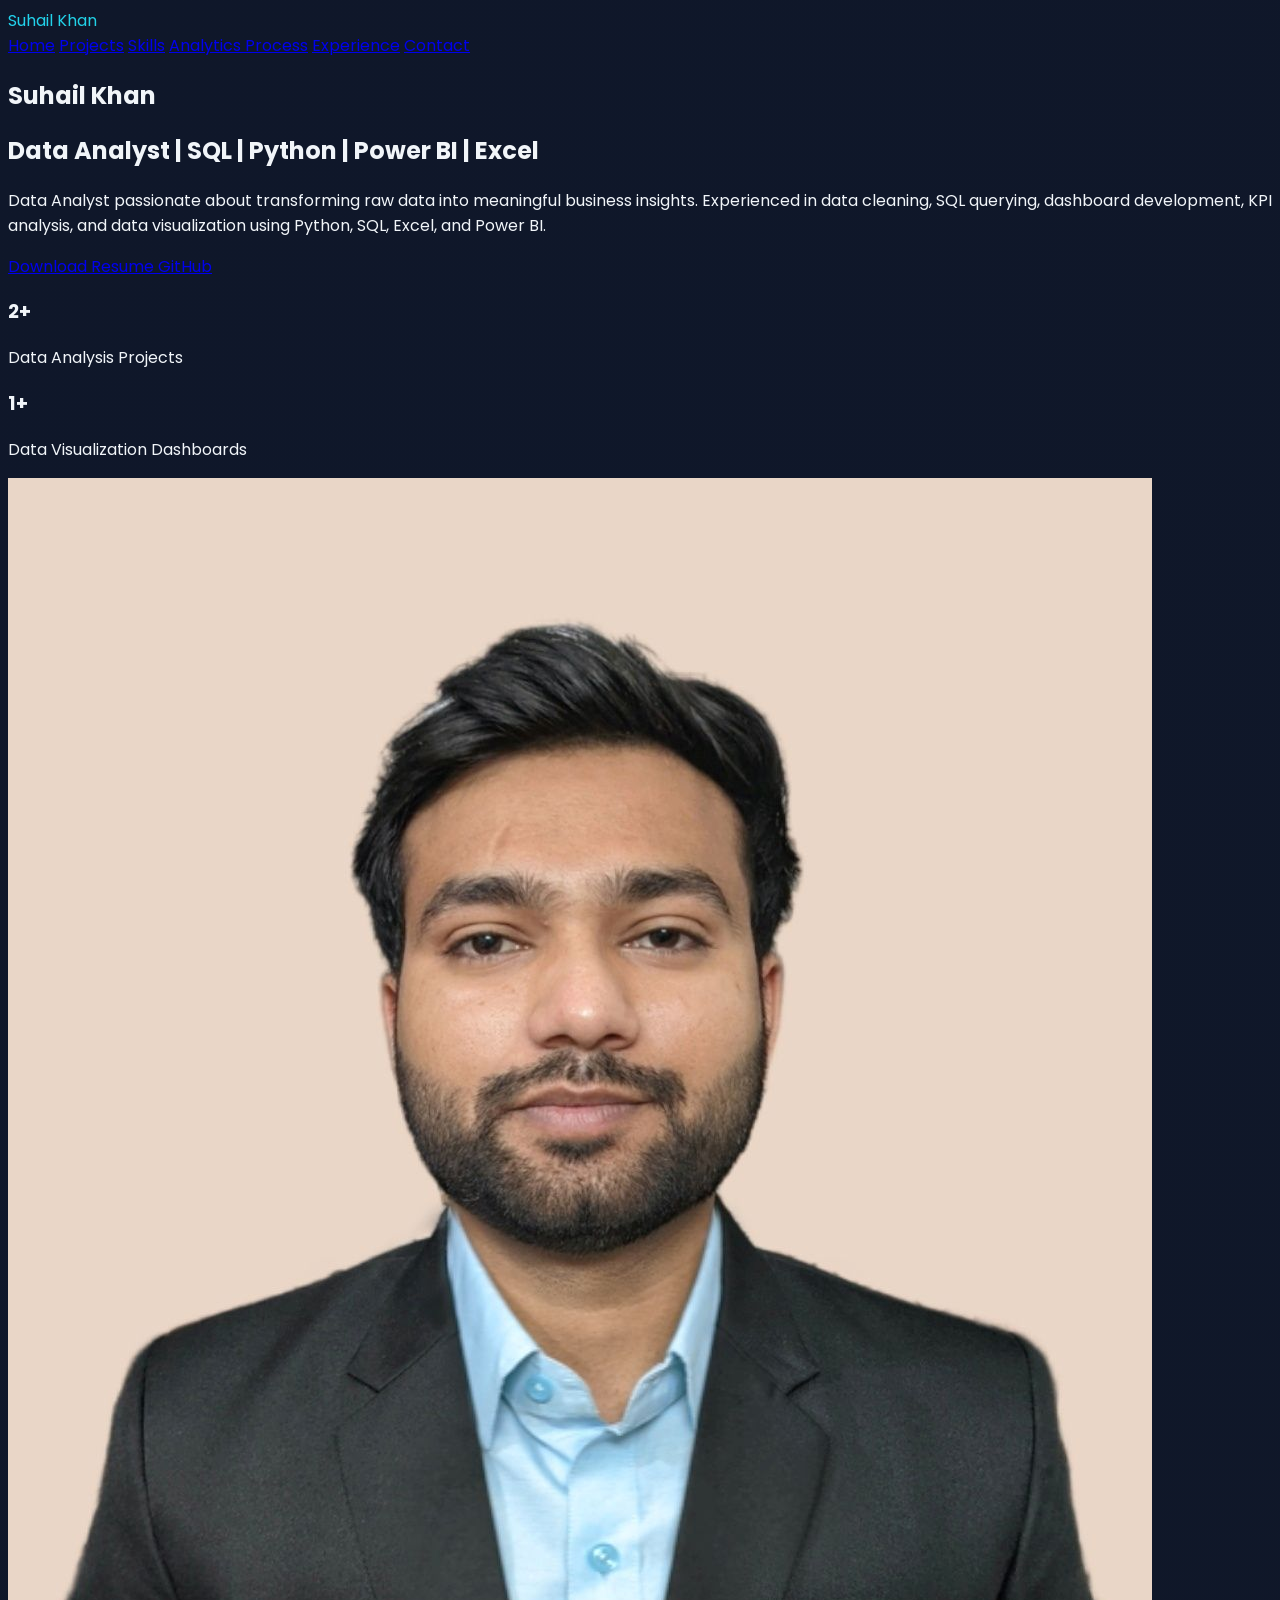
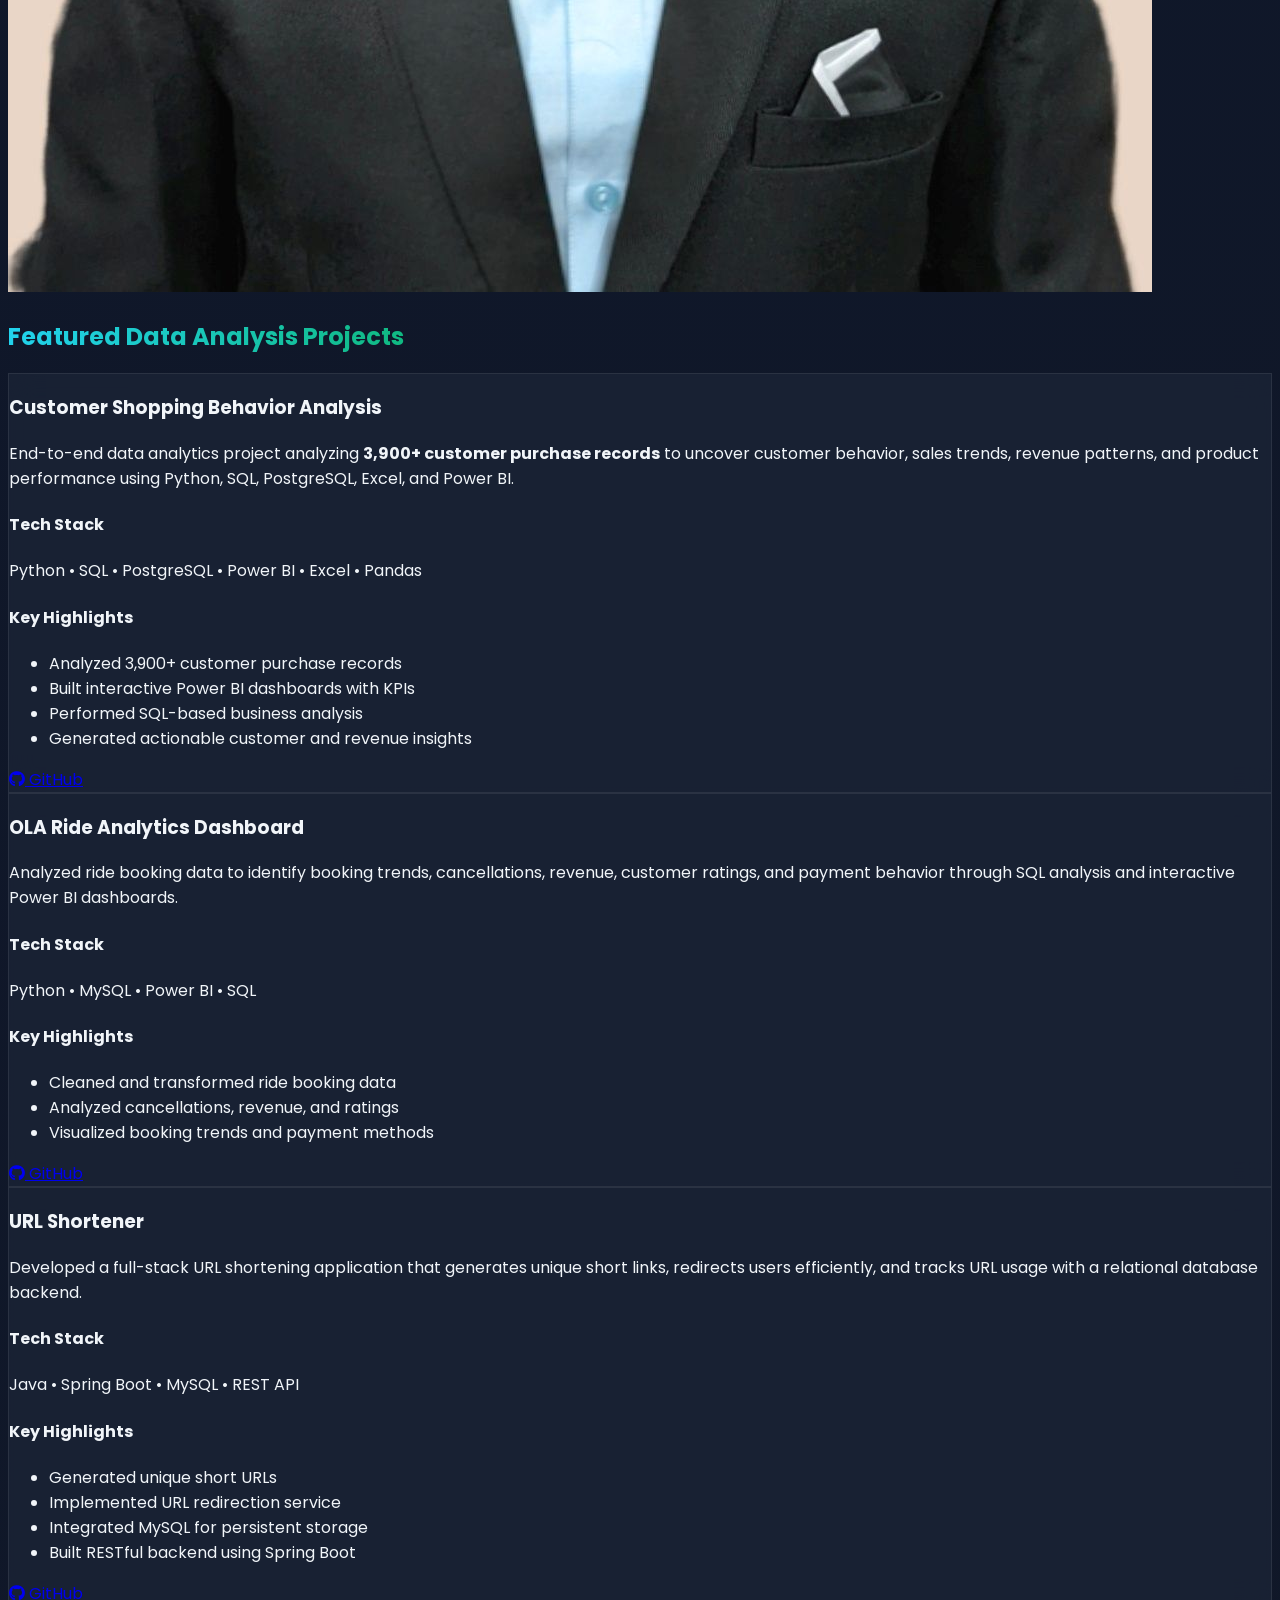
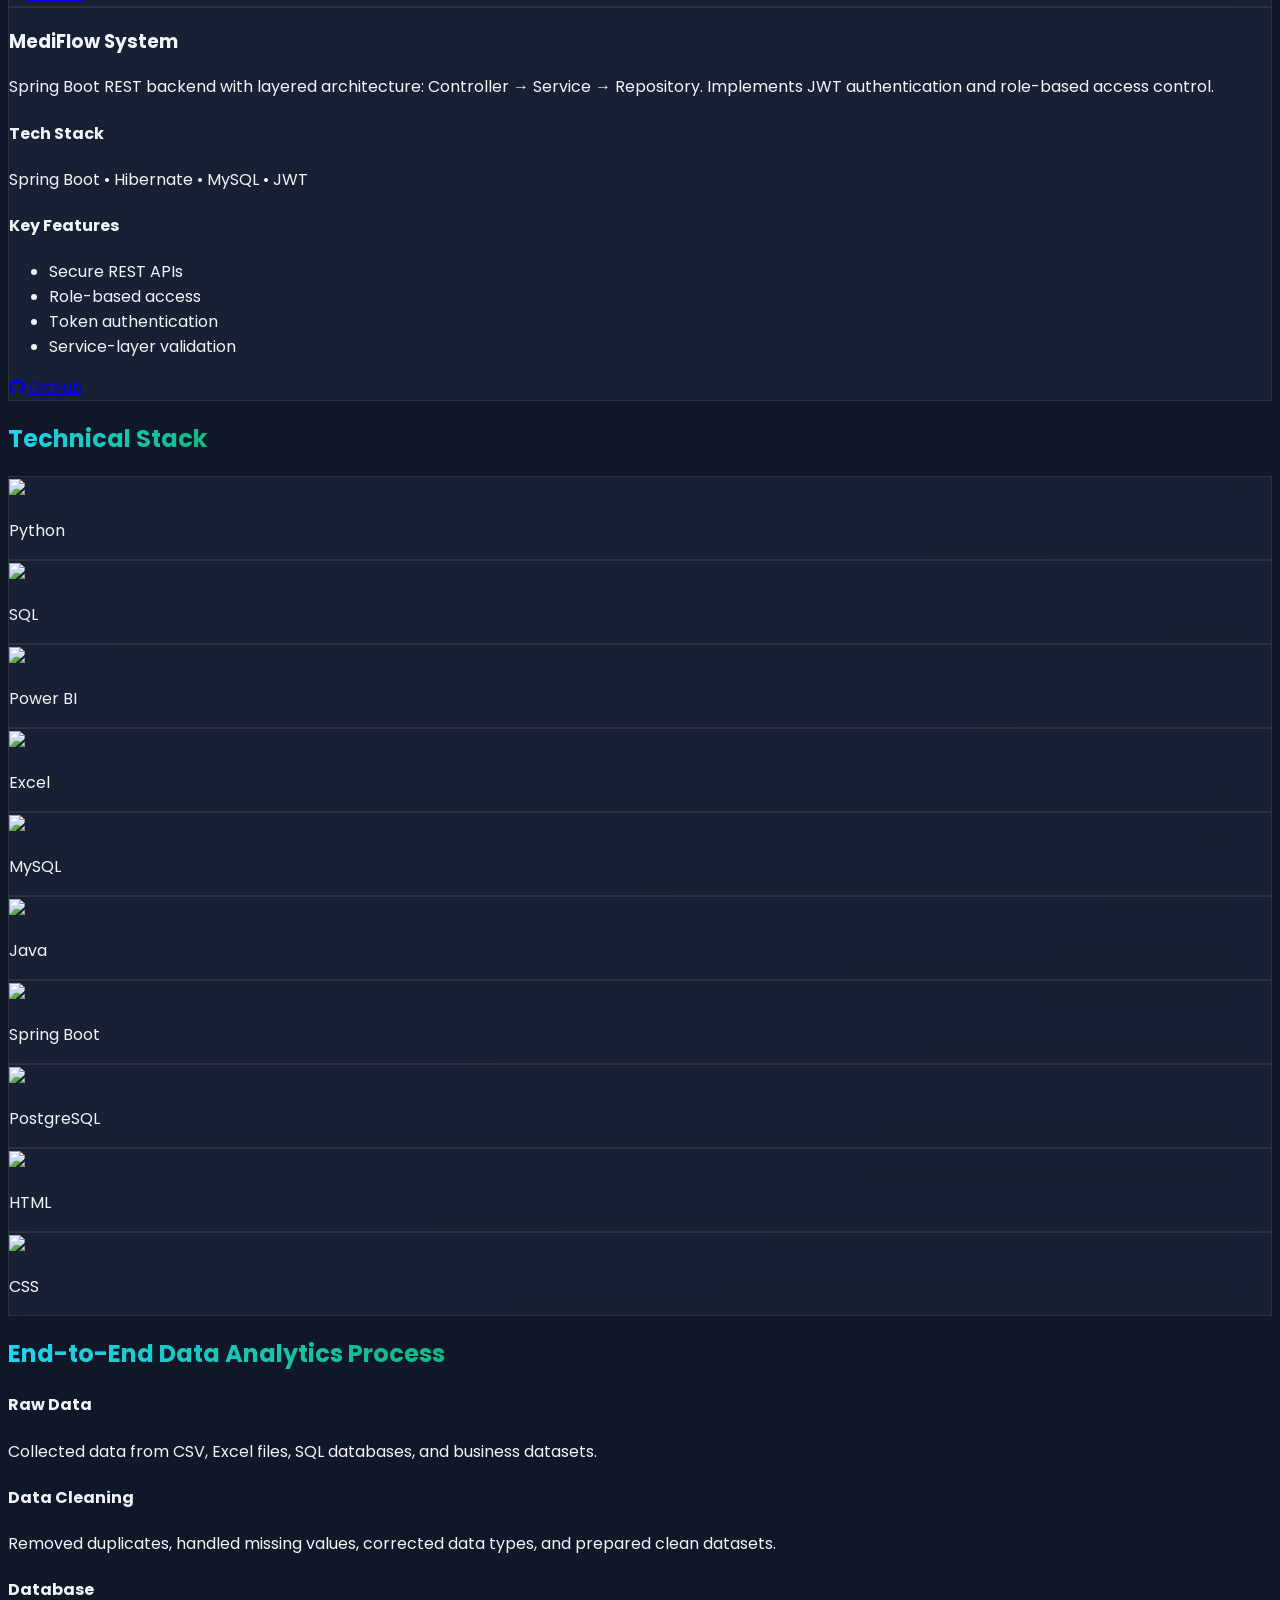
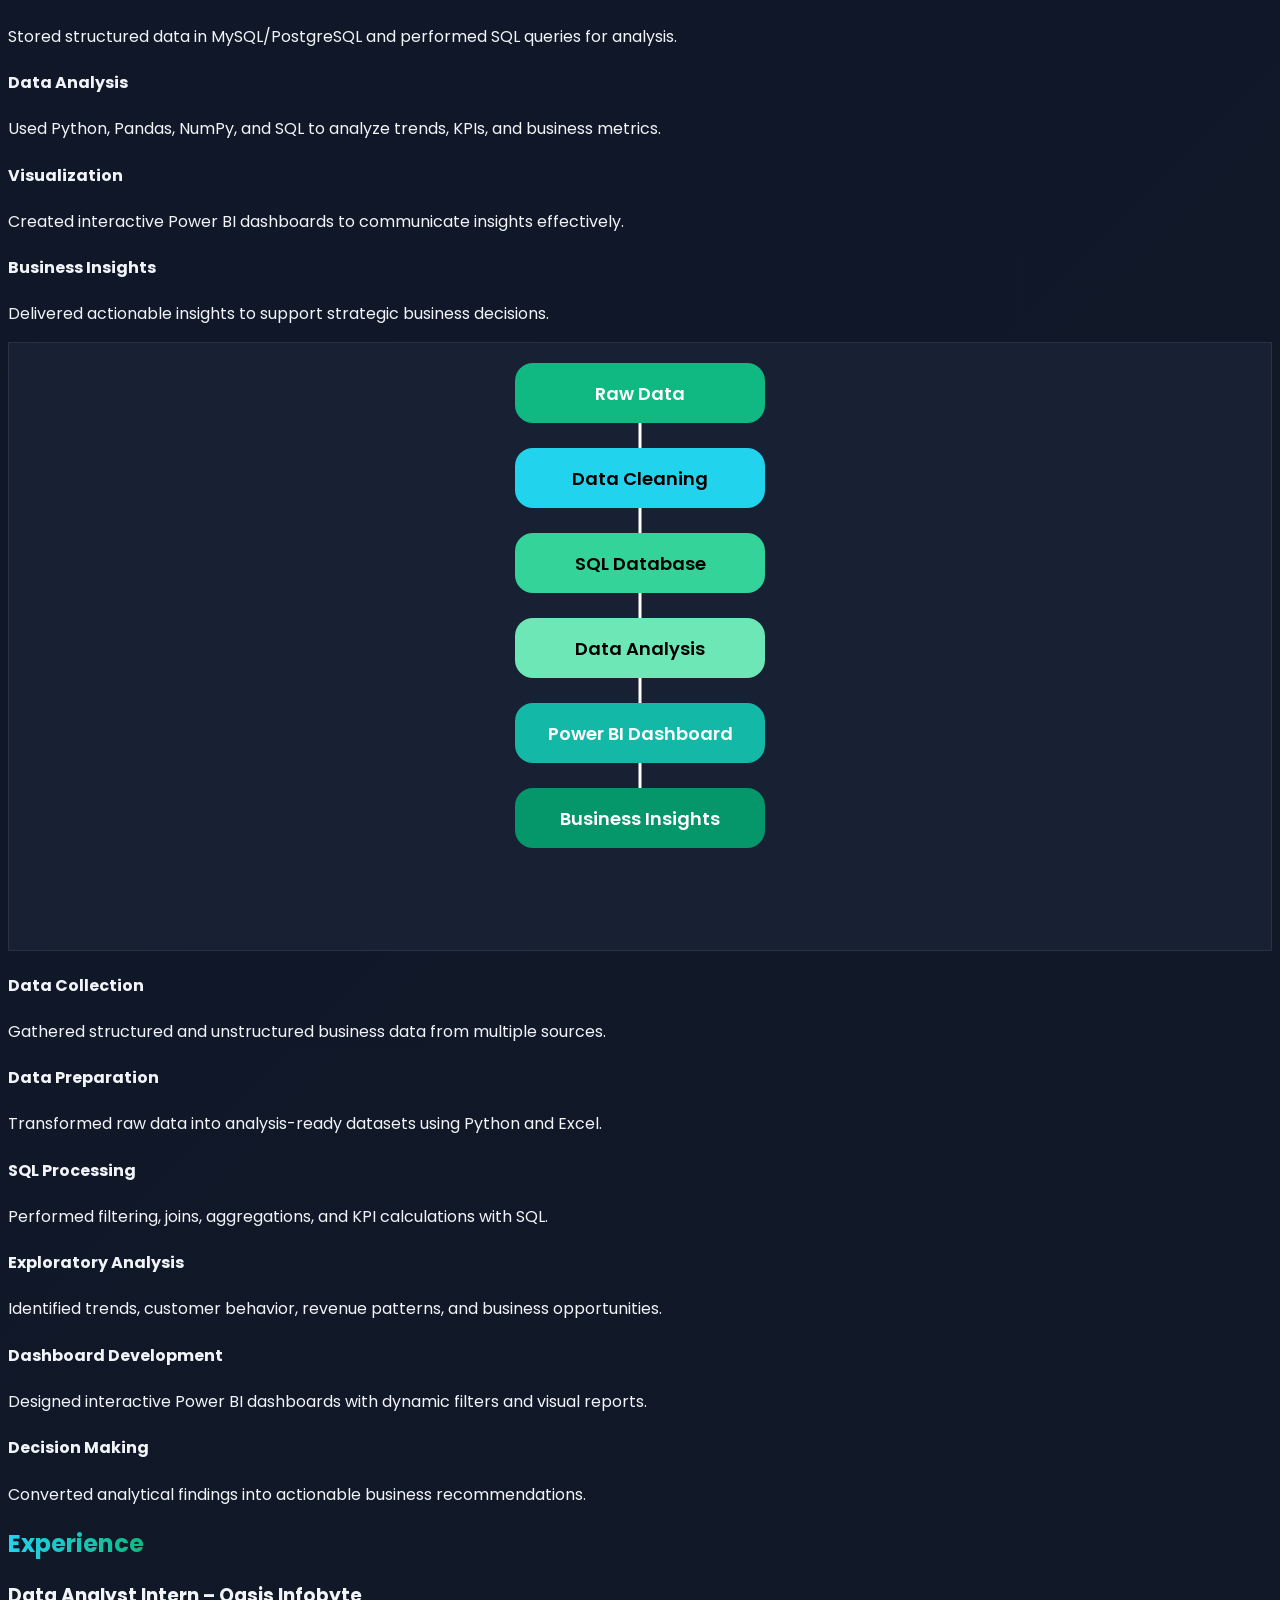
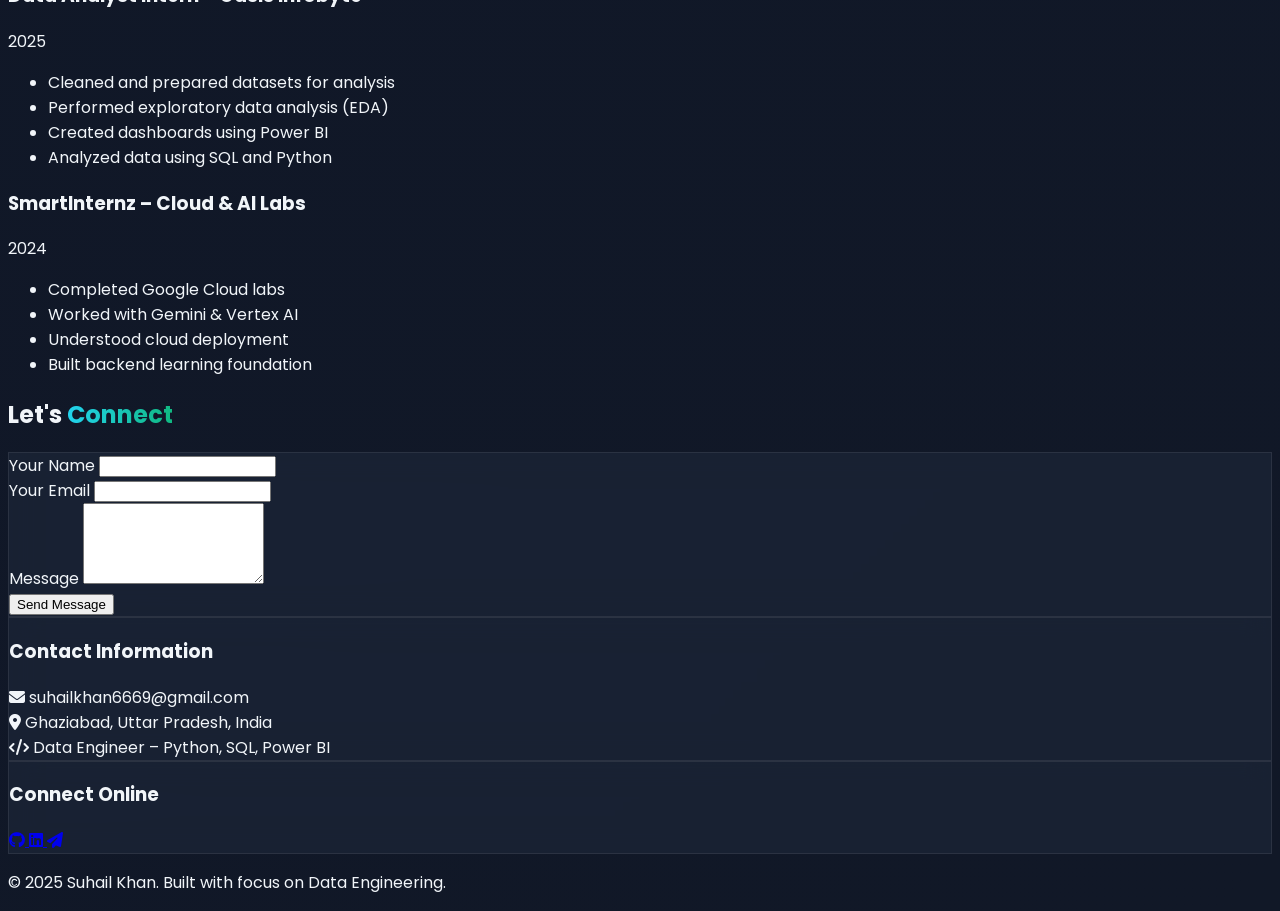
==== commit cea5f0a2: "Update index.html" ====
--- a/index.html
+++ b/index.html
@@ -125,7 +125,11 @@
 </p>
 
 <div class="flex gap-4">
-<a href="https://drive.google.com/file/d/1mUCAKScbdQ4_crt8ThGIZvYVPHlpWvhM/view" class="px-6 py-3 bg-emerald-500 rounded-md hover:bg-emerald-600 transition">Download Resume</a>
+<a href="Suhail_Khan_Data_Analyst.pdf"
+   target="_blank"
+   class="px-6 py-3 bg-emerald-500 text-white rounded-md hover:bg-emerald-600 transition font-medium">
+   Download Resume
+</a>
 <a href="https://github.com/suhailkhhhan" target="_blank" class="px-6 py-3 border border-emerald-400 text-emerald-400 rounded-md hover:bg-emerald-400 hover:text-gray-900 transition">GitHub</a>
 </div>
 
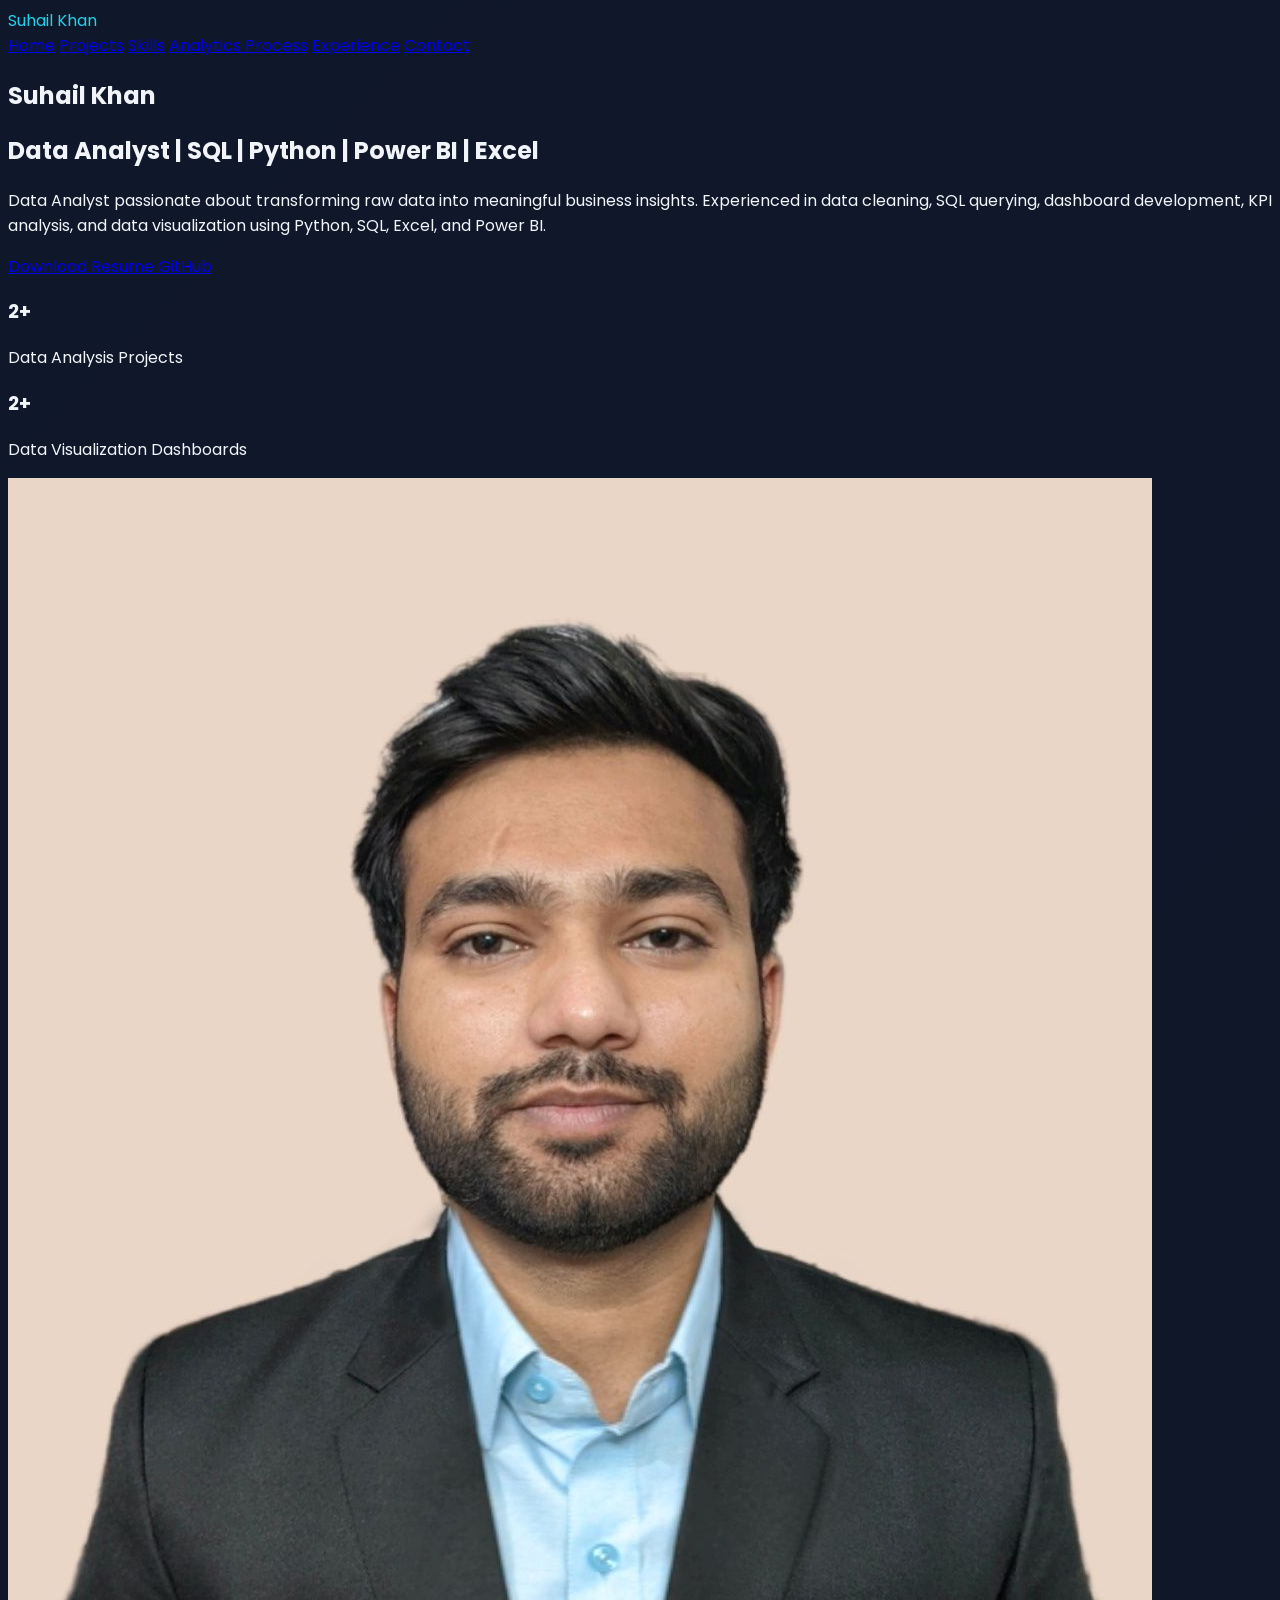
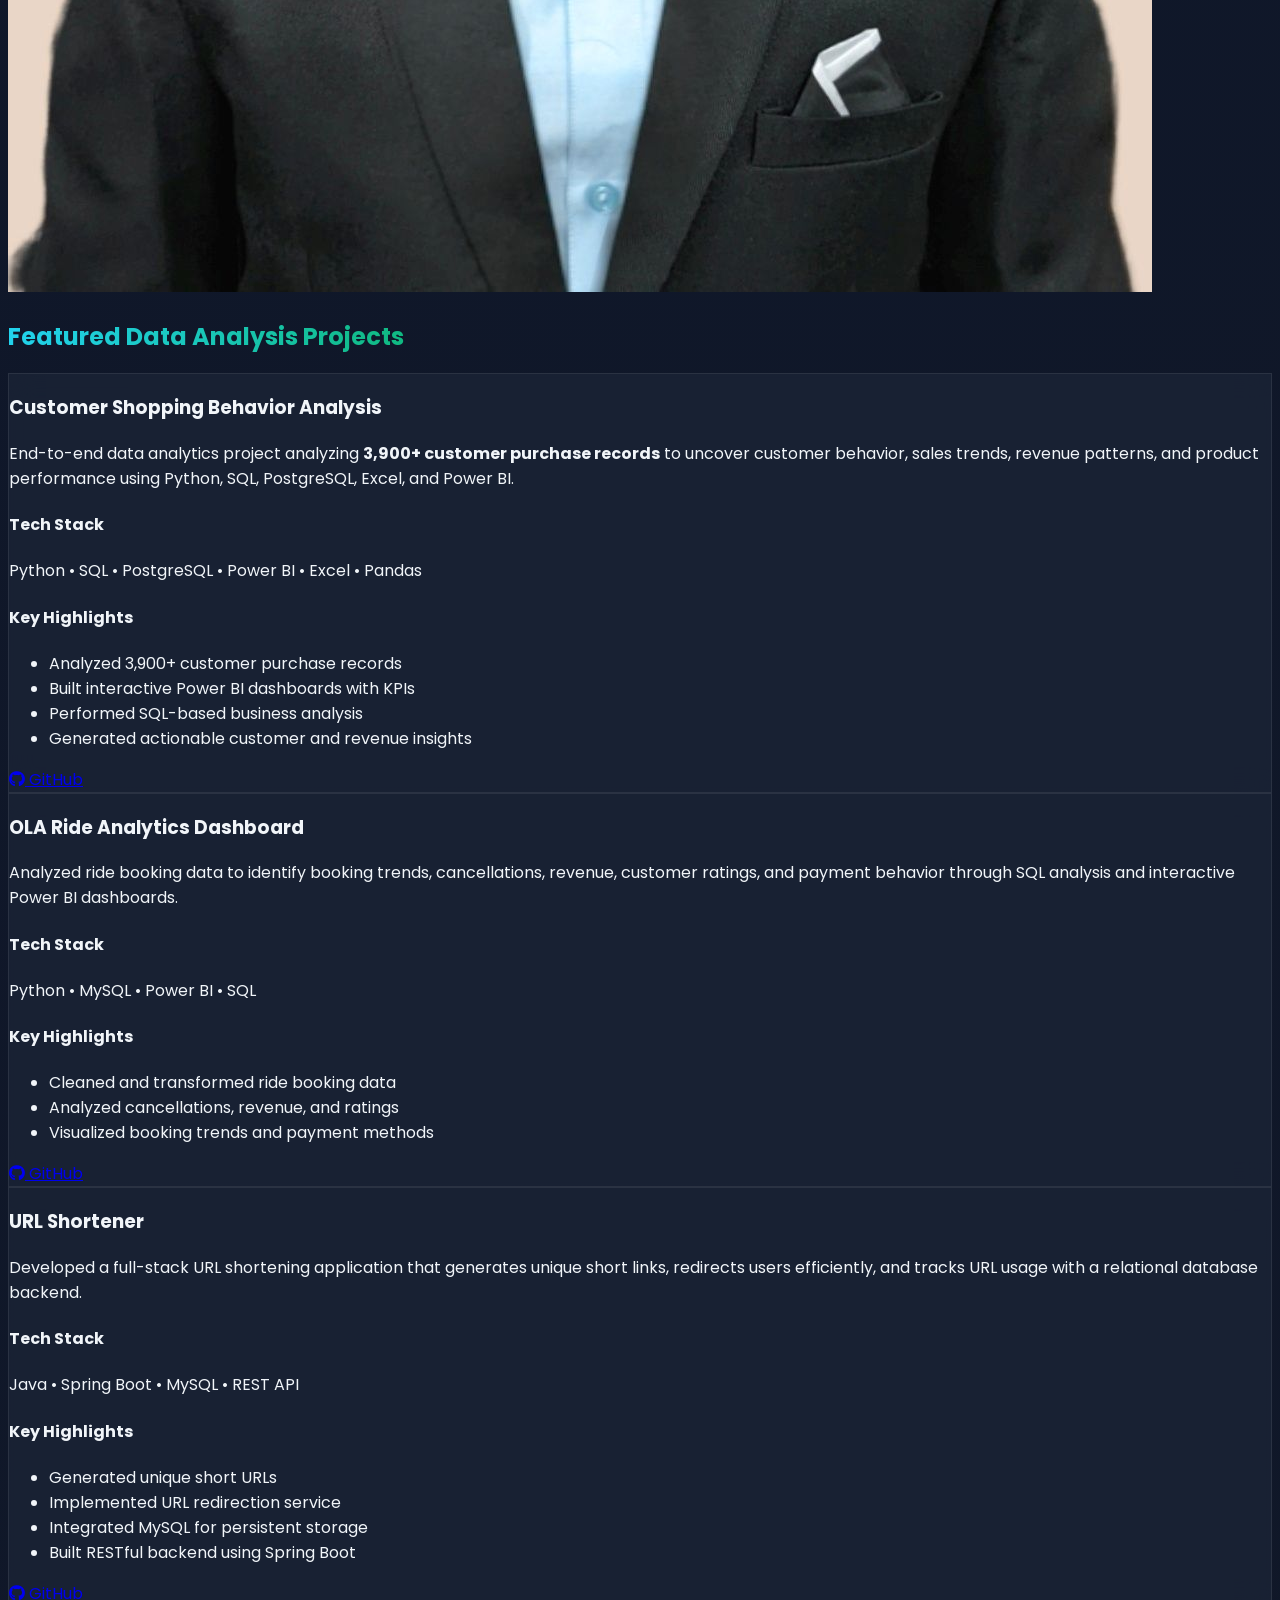
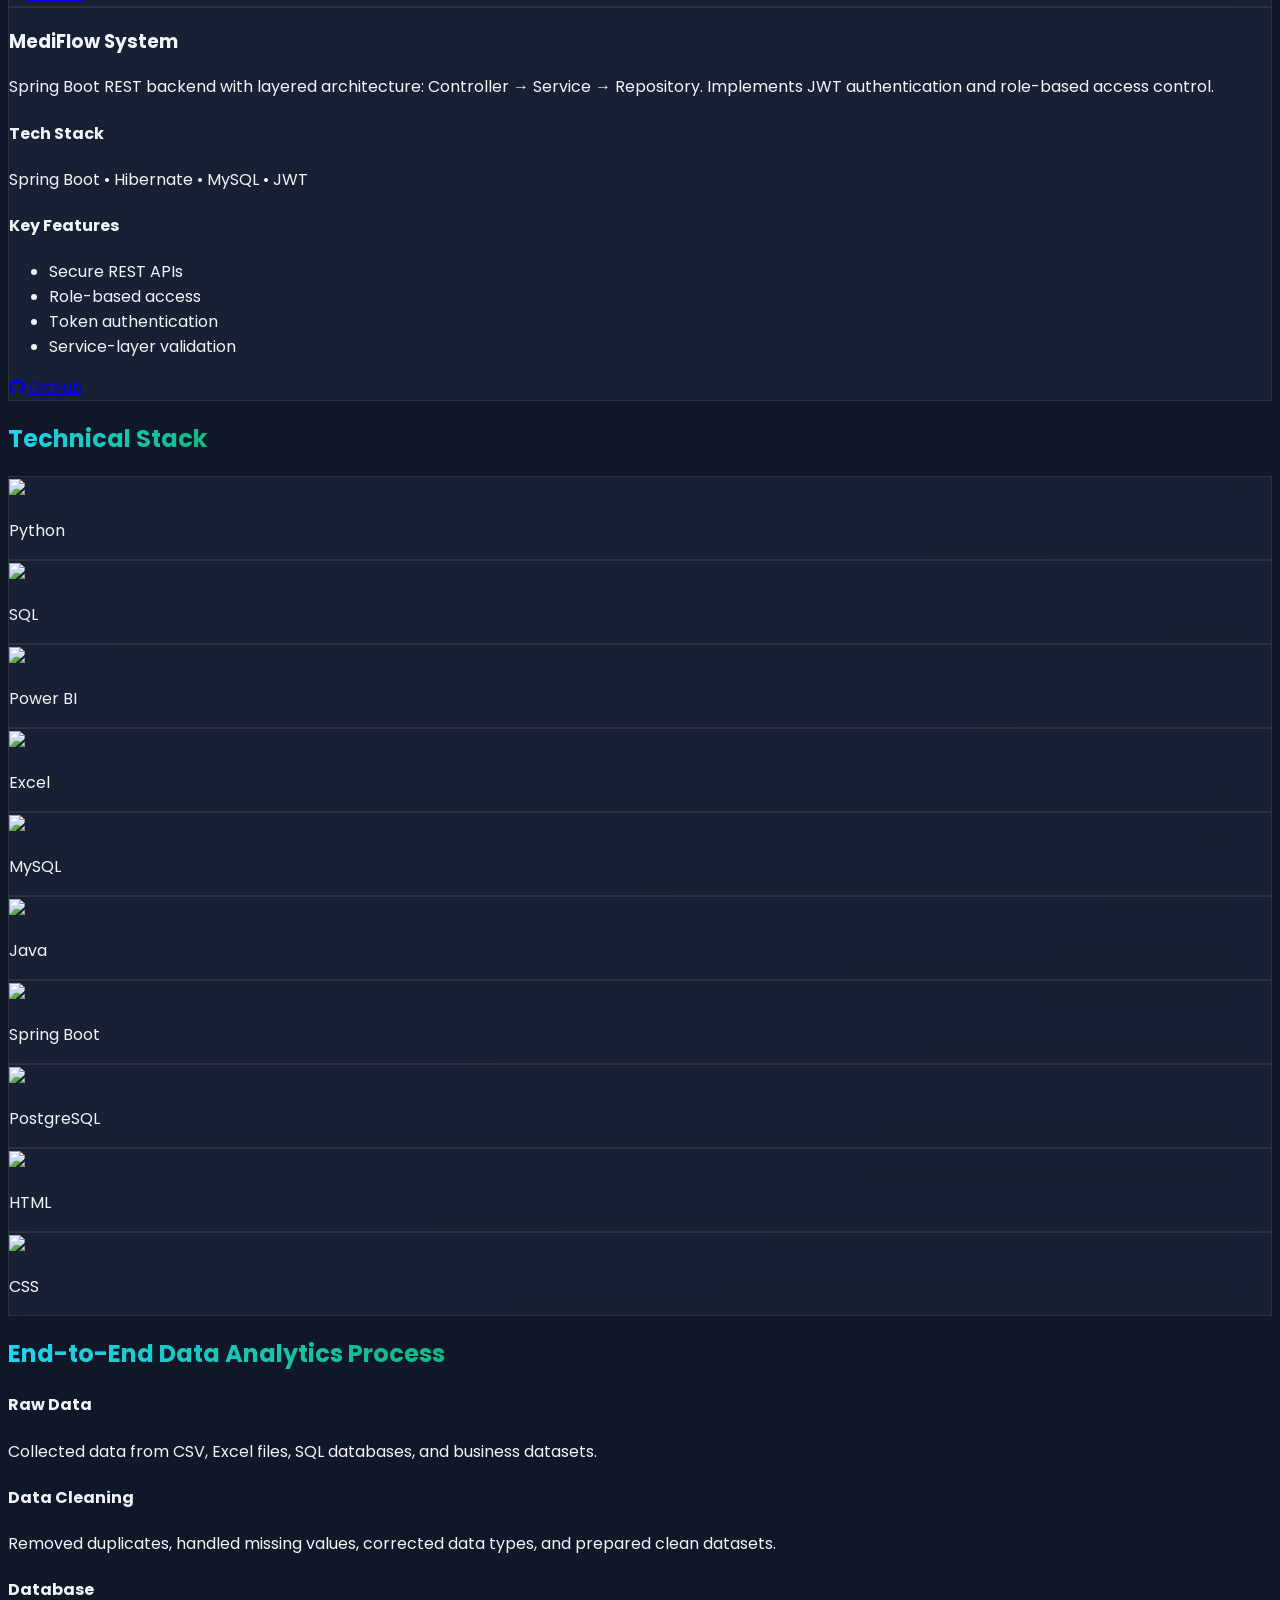
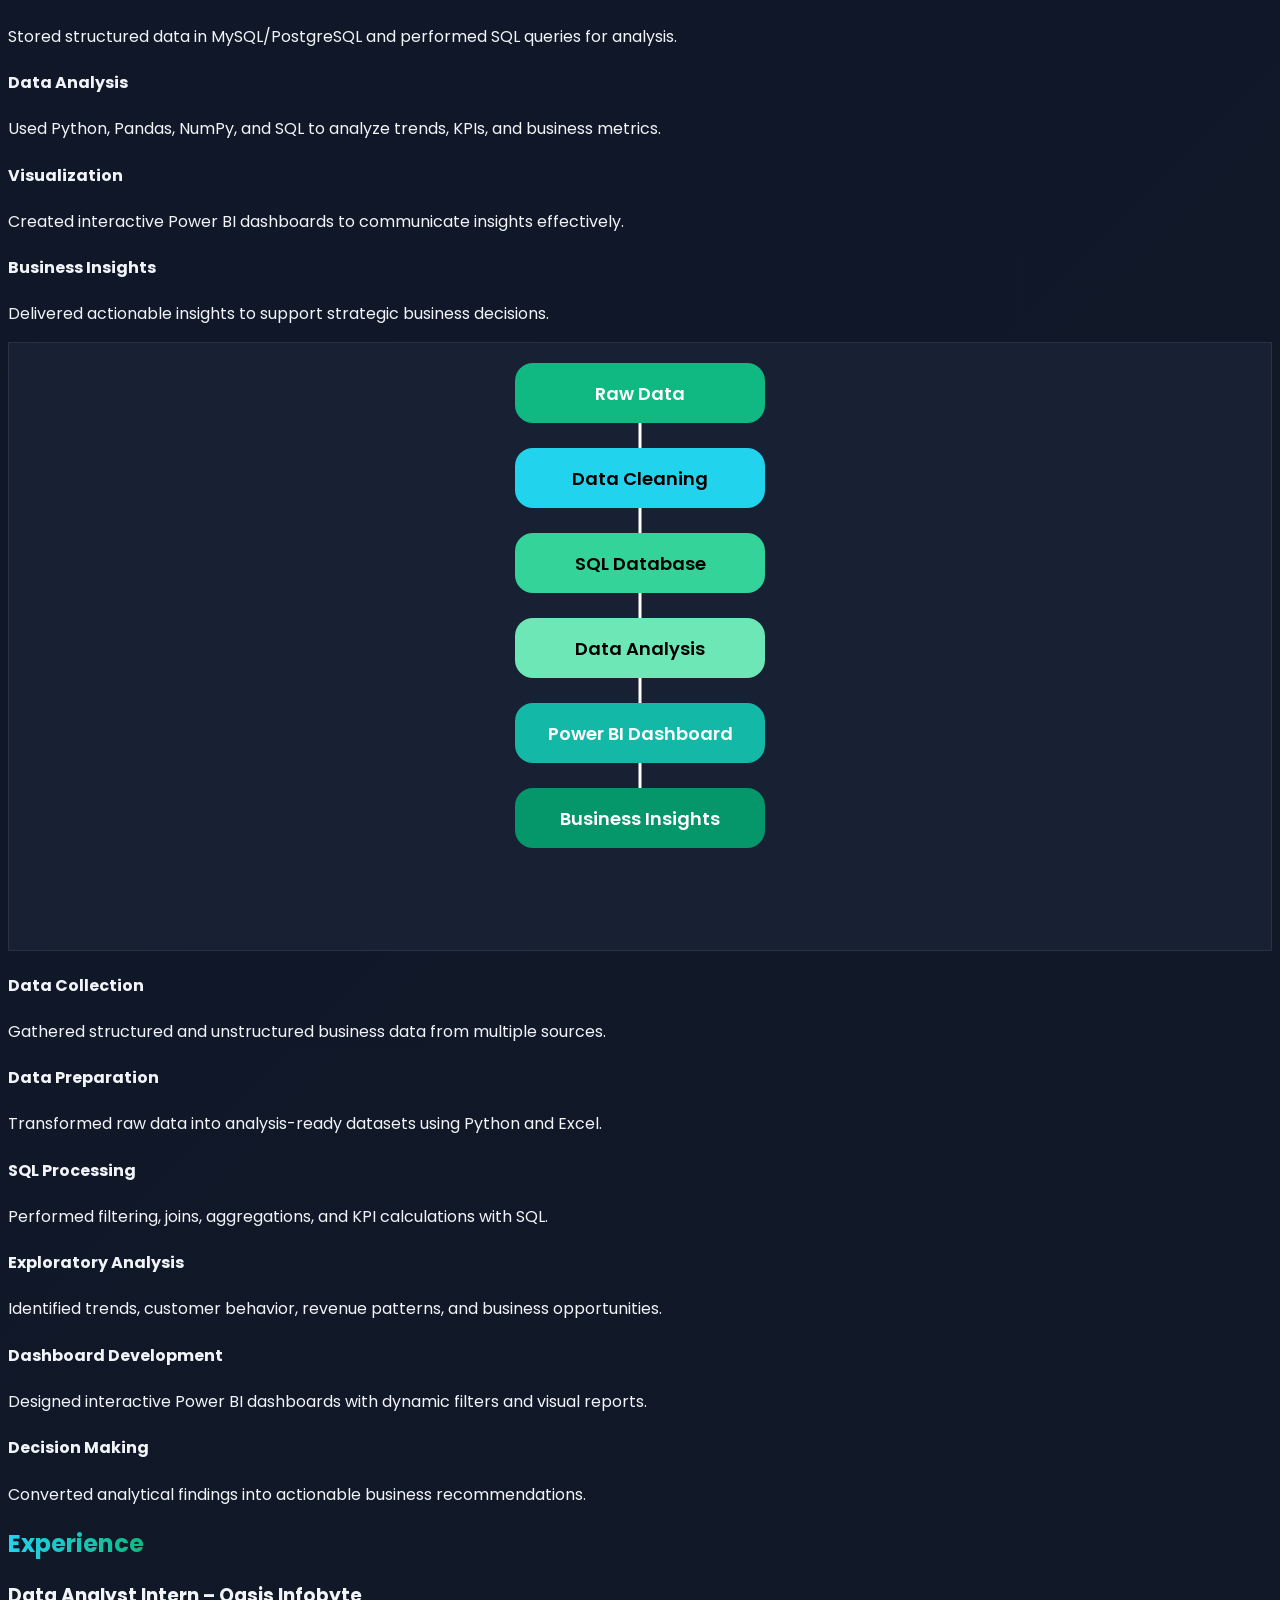
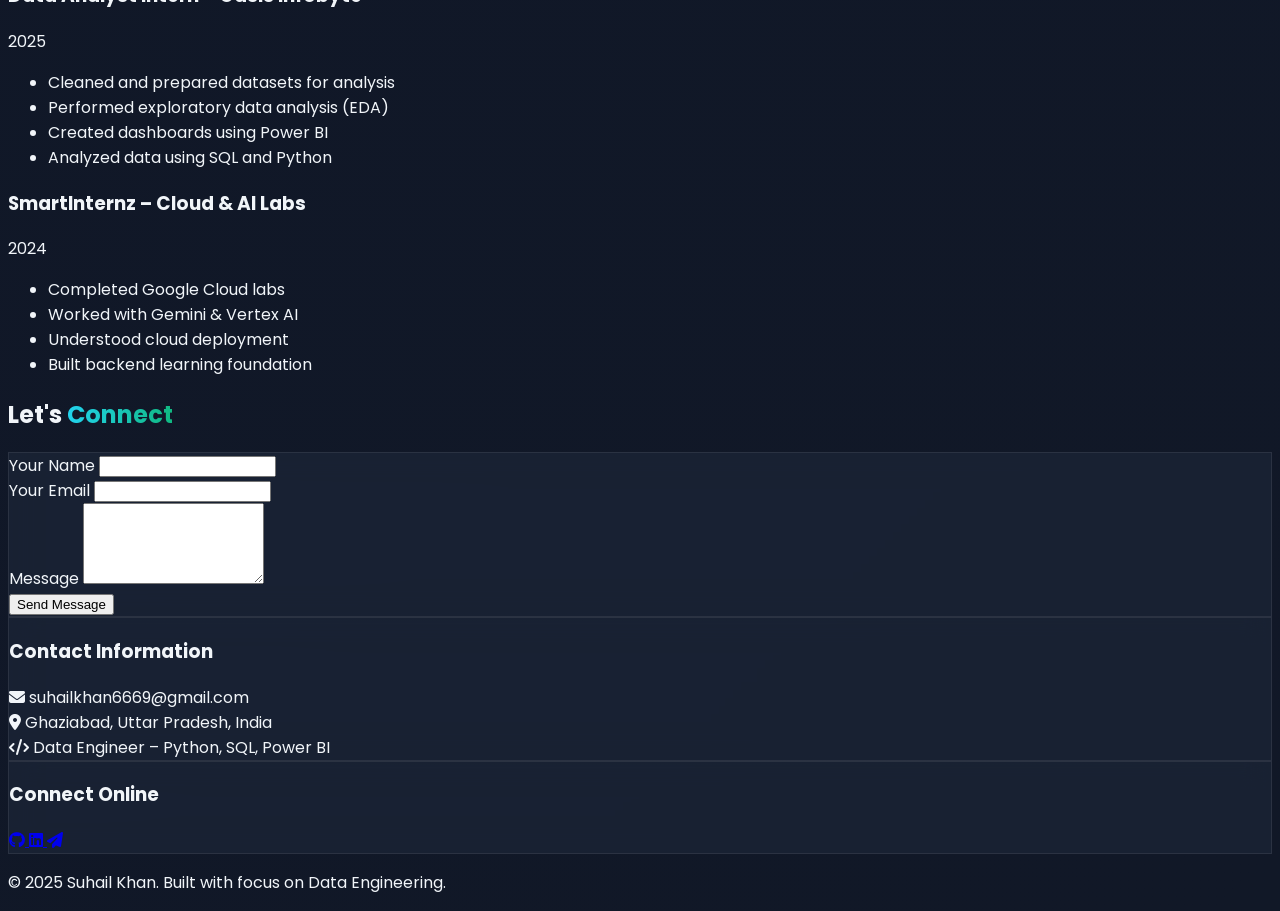
==== commit 6526c125: "Change greeting from 'Hello World' to 'Goodbye World'" ====
--- a/index.html
+++ b/index.html
@@ -140,7 +140,7 @@
 <p class="text-gray-400 text-sm">Data Analysis Projects</p>
 </div>
 <div>
-<h3 class="text-3xl font-bold text-emerald-400">1+</h3>
+<h3 class="text-3xl font-bold text-emerald-400">2+</h3>
 <p class="text-gray-400 text-sm">Data Visualization Dashboards</p>
 </div>
 </div>
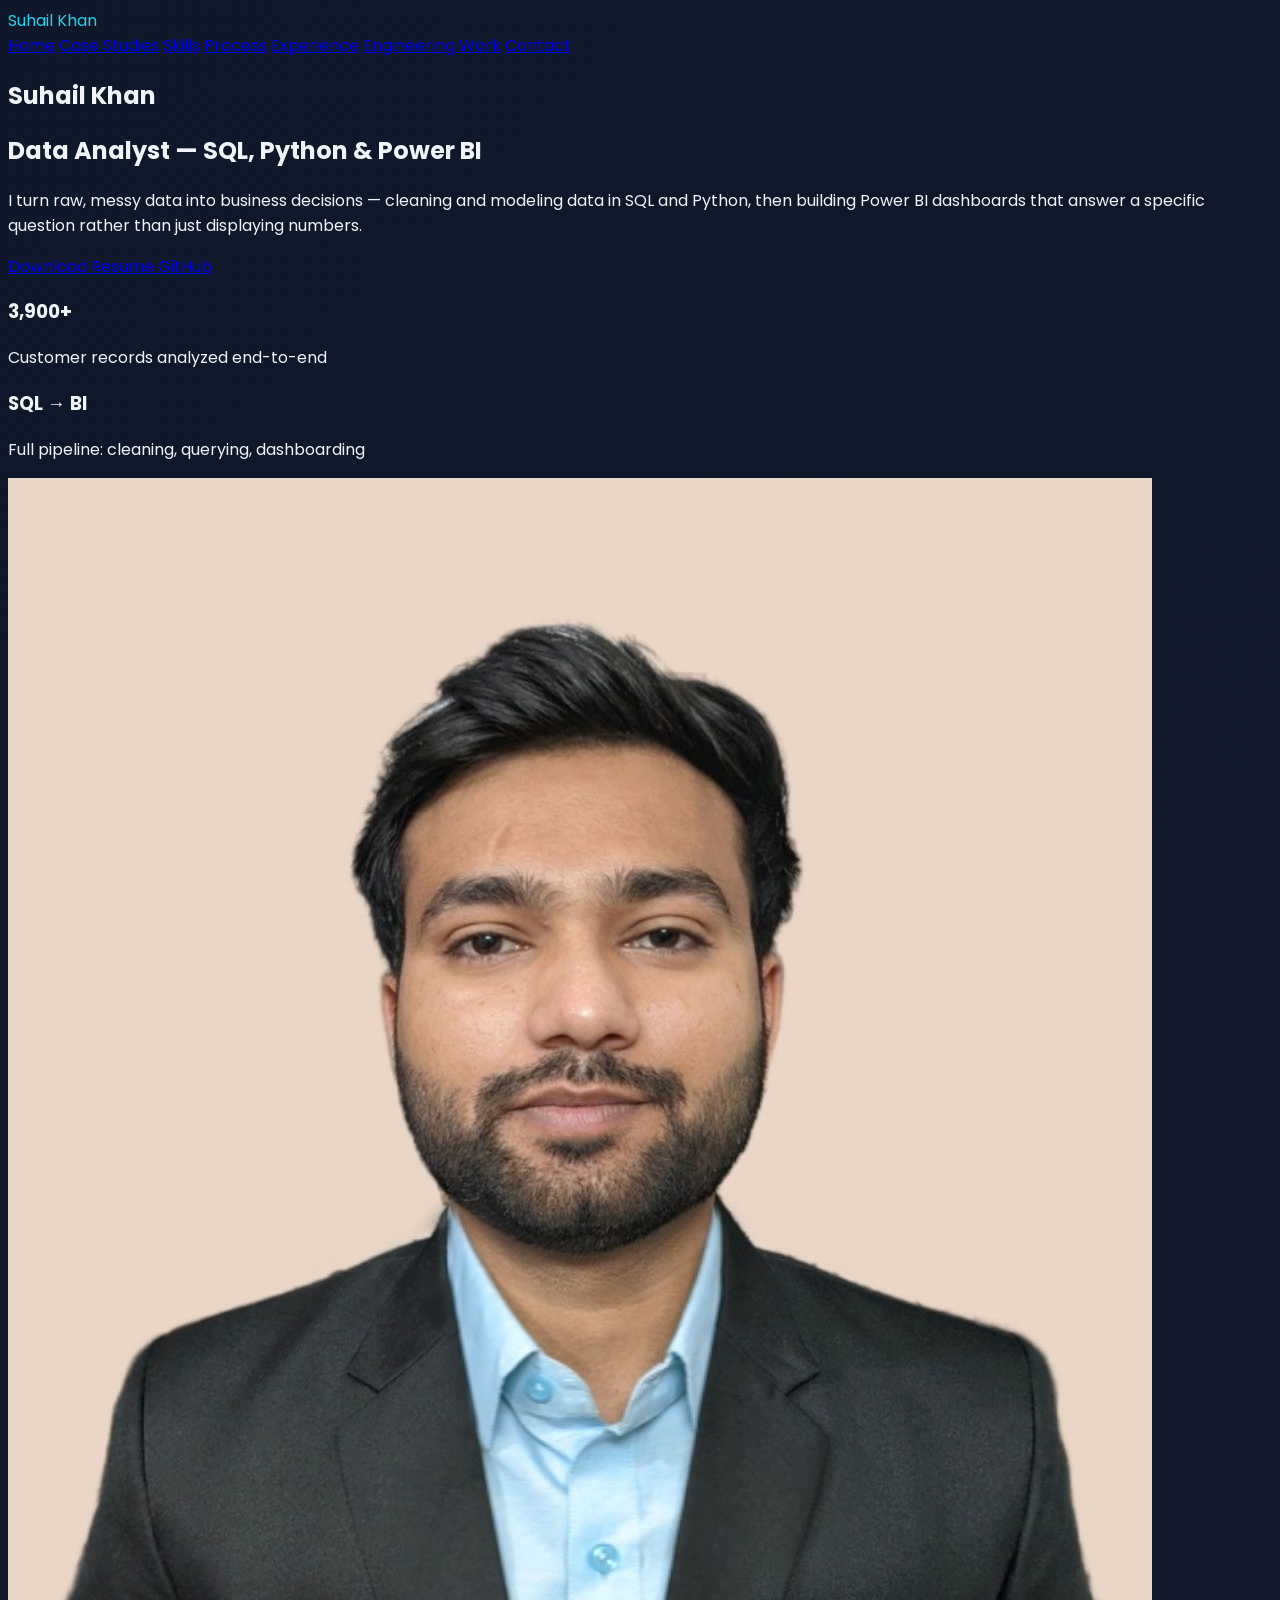
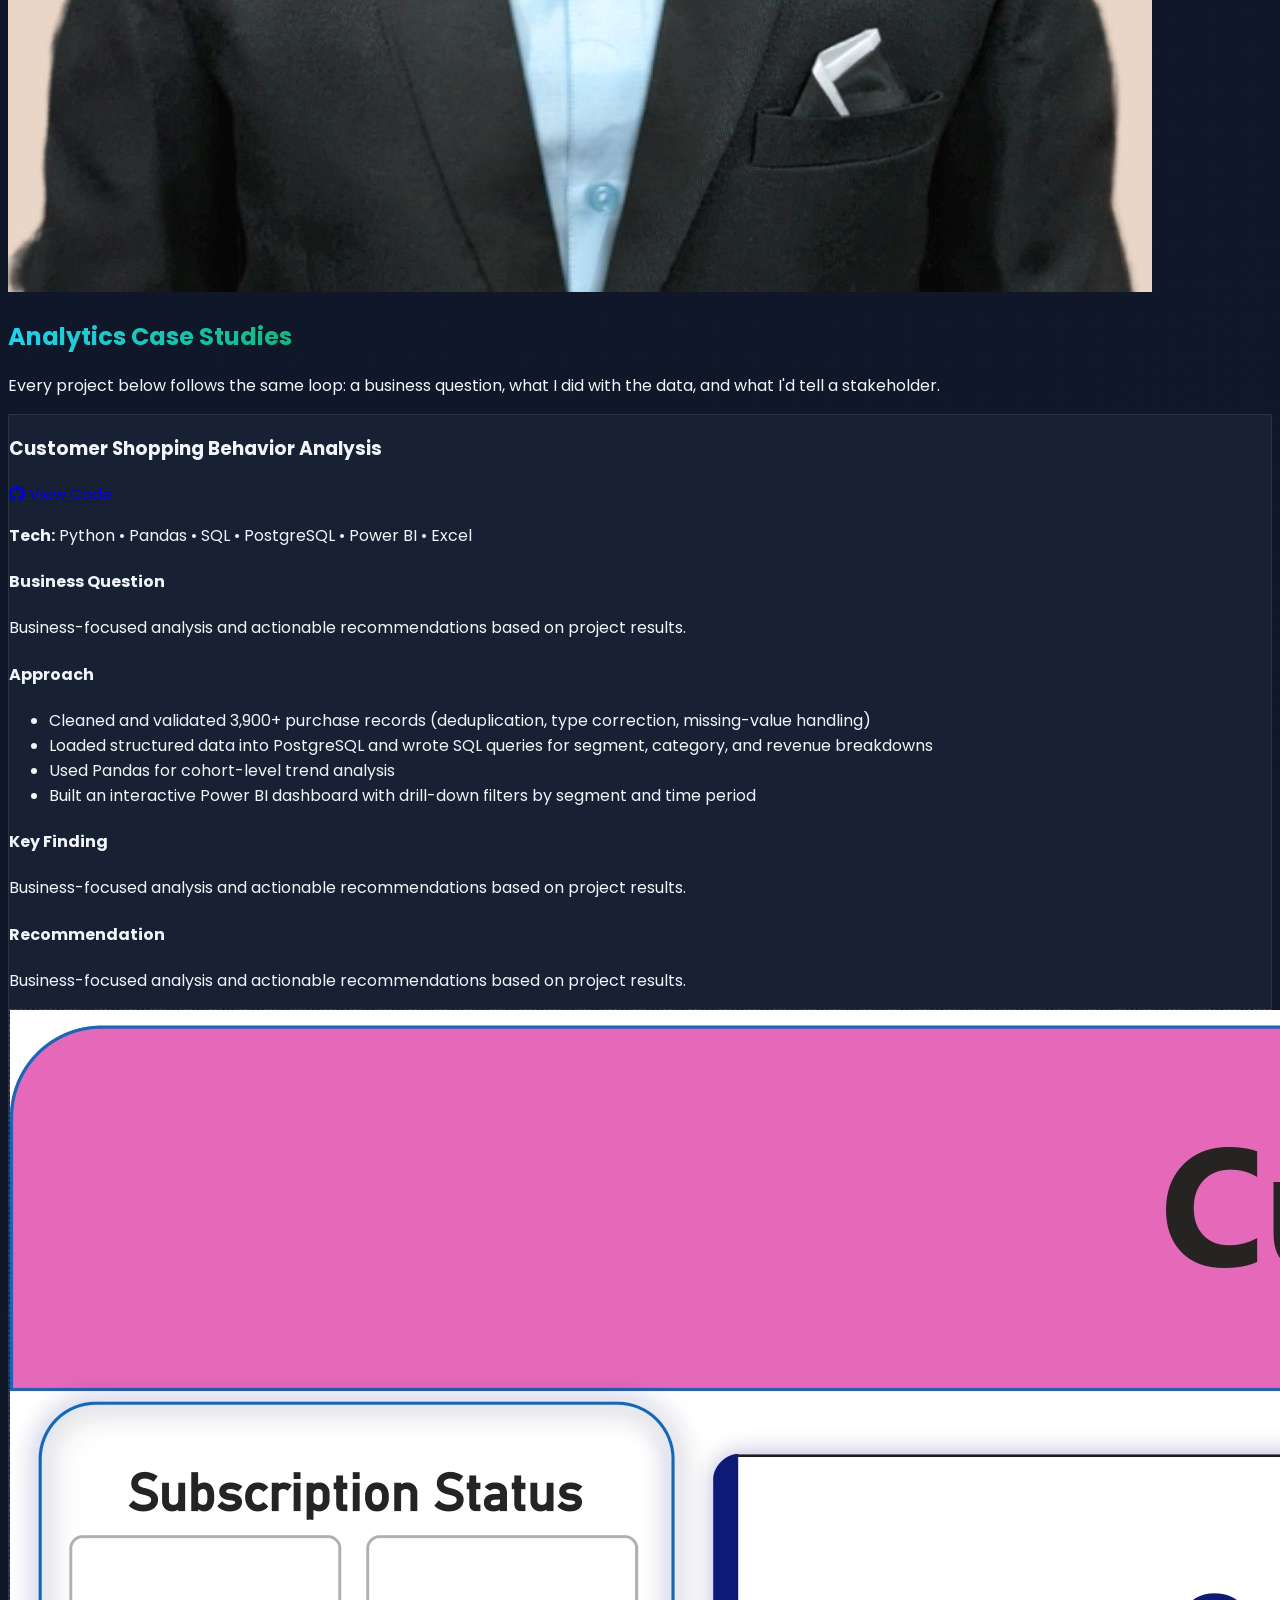
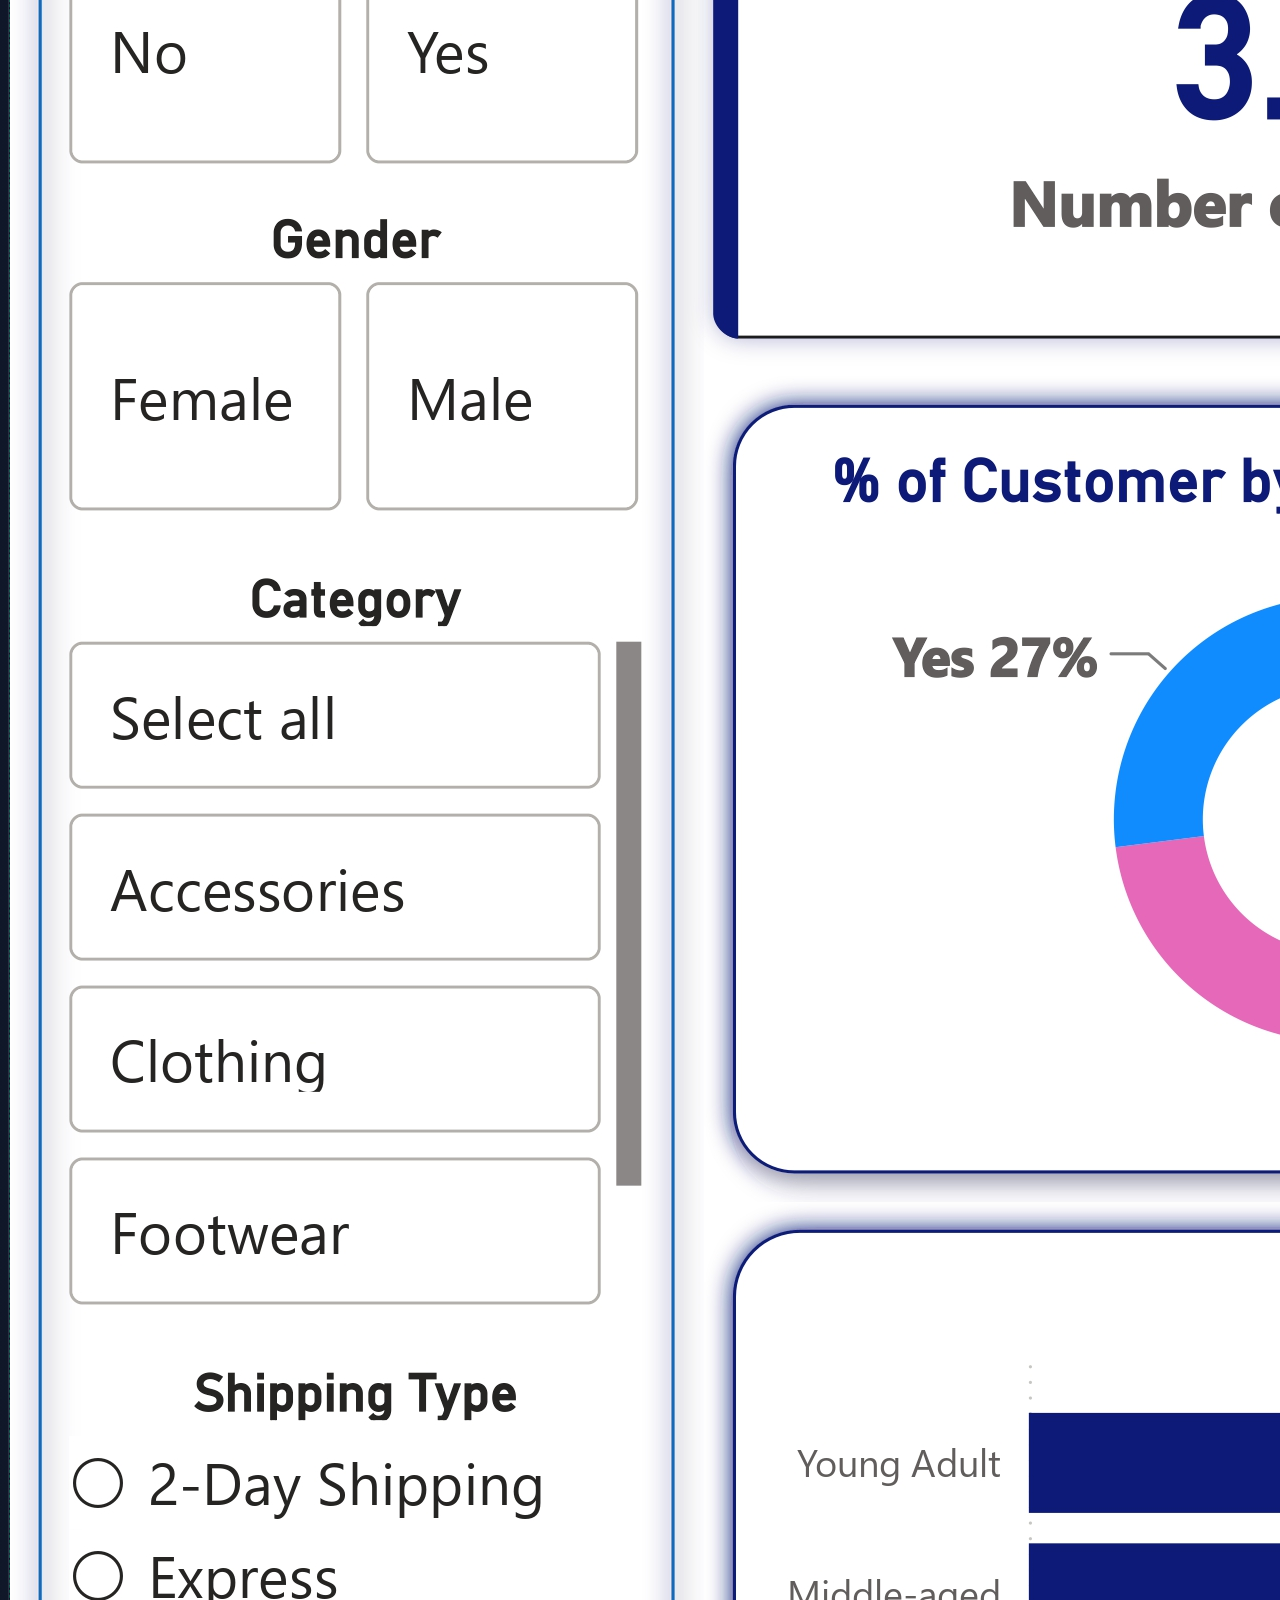
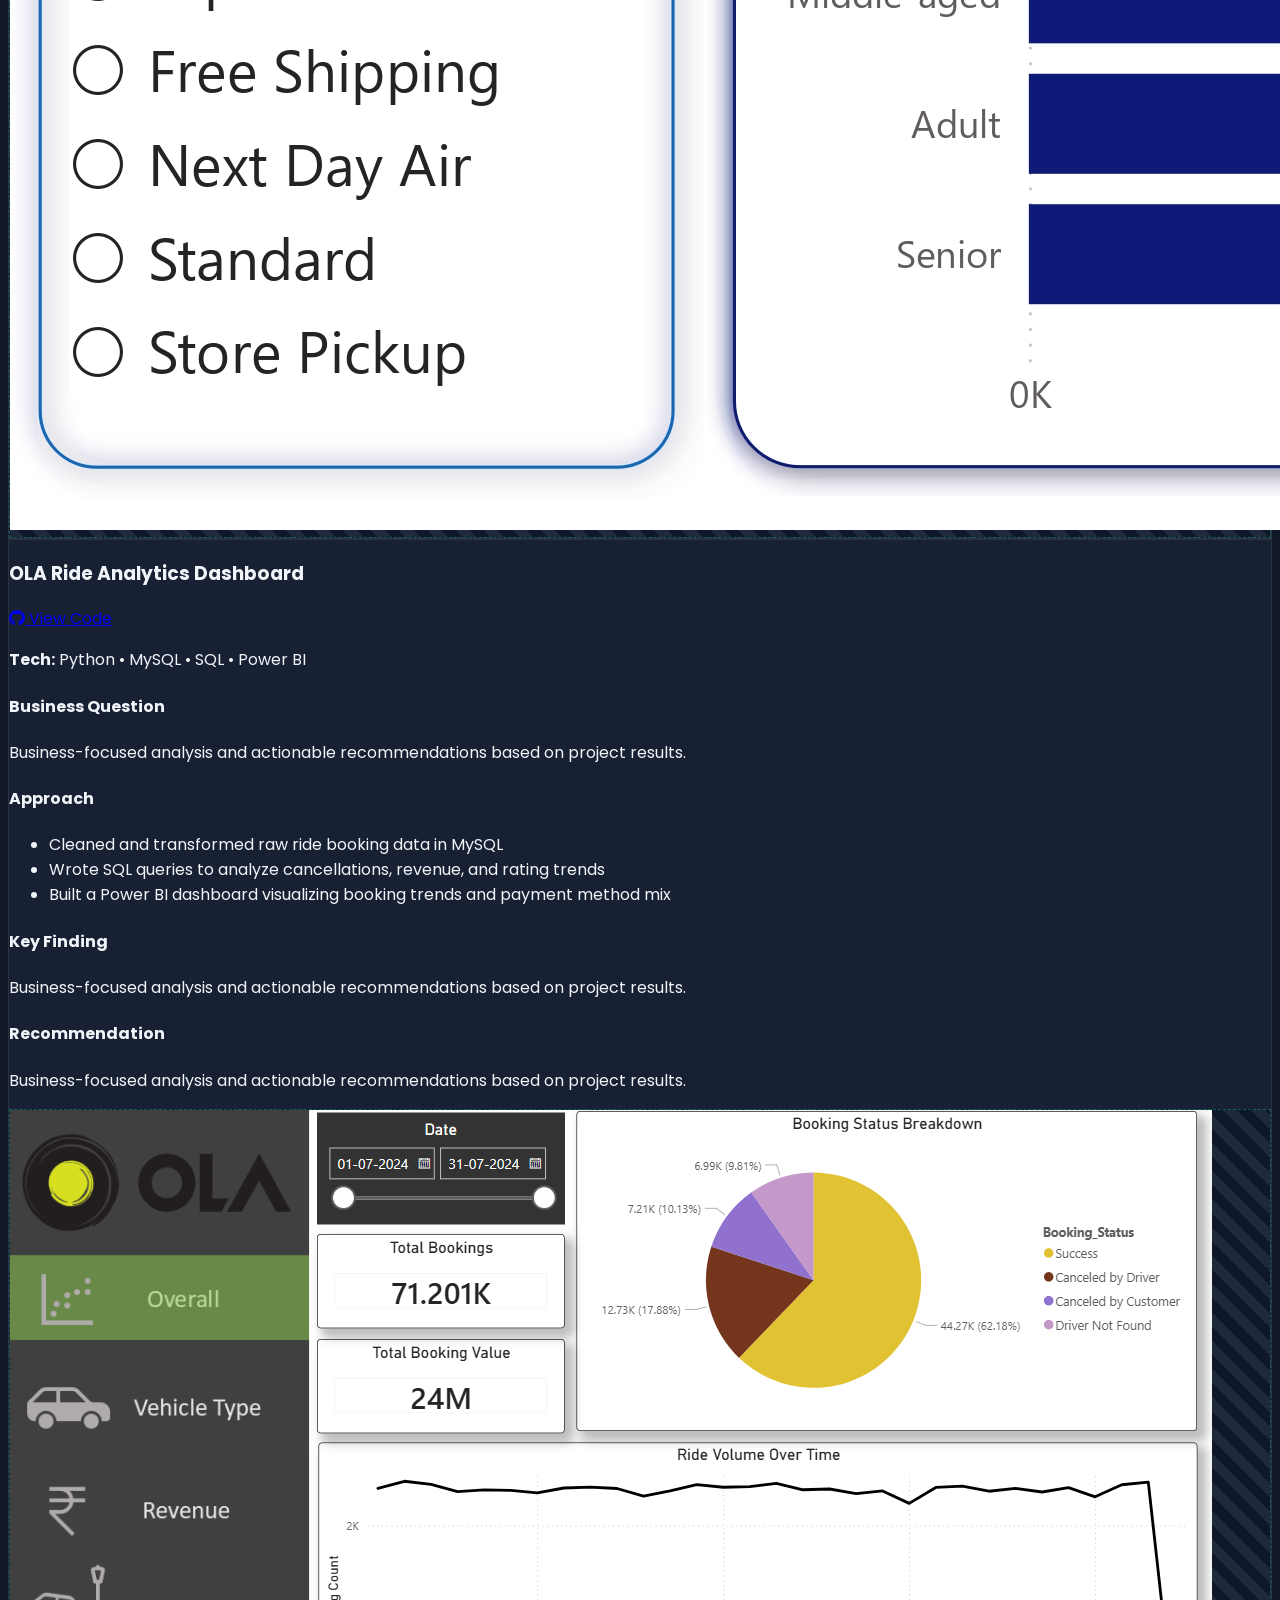
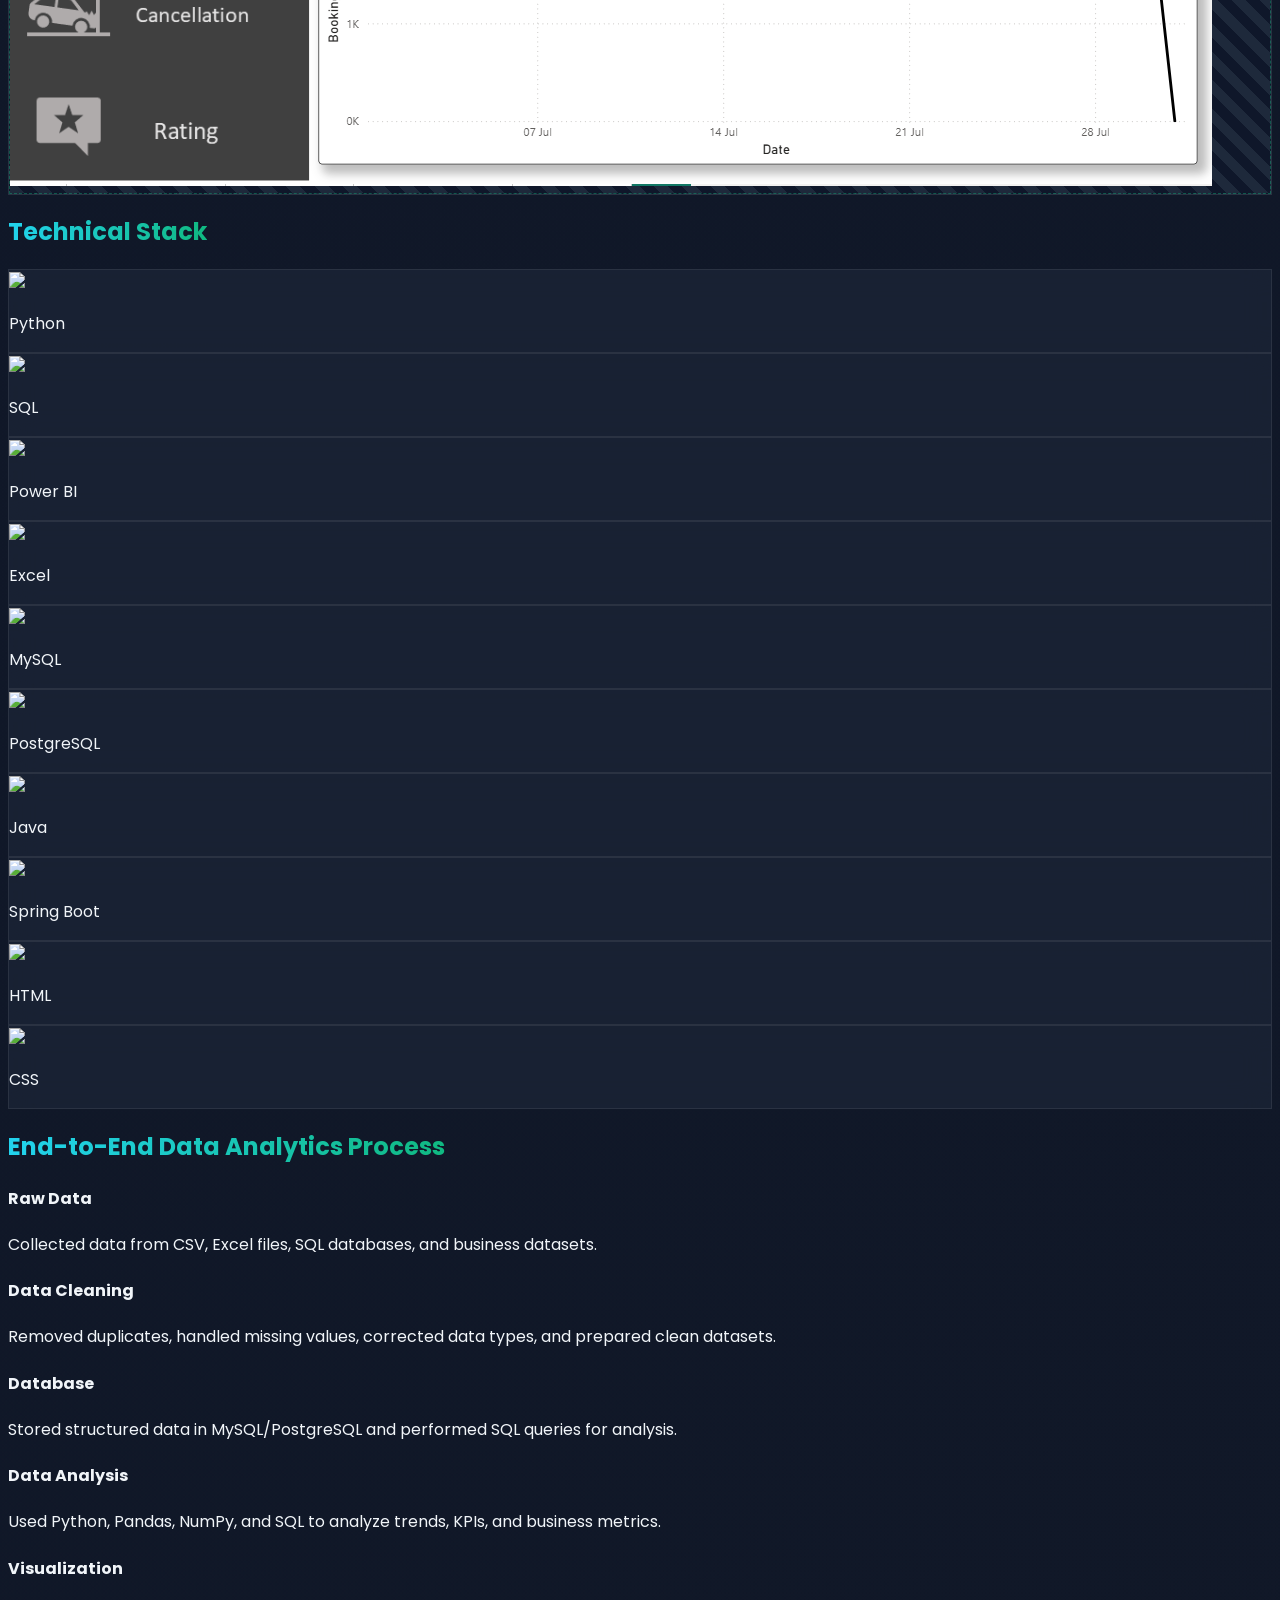
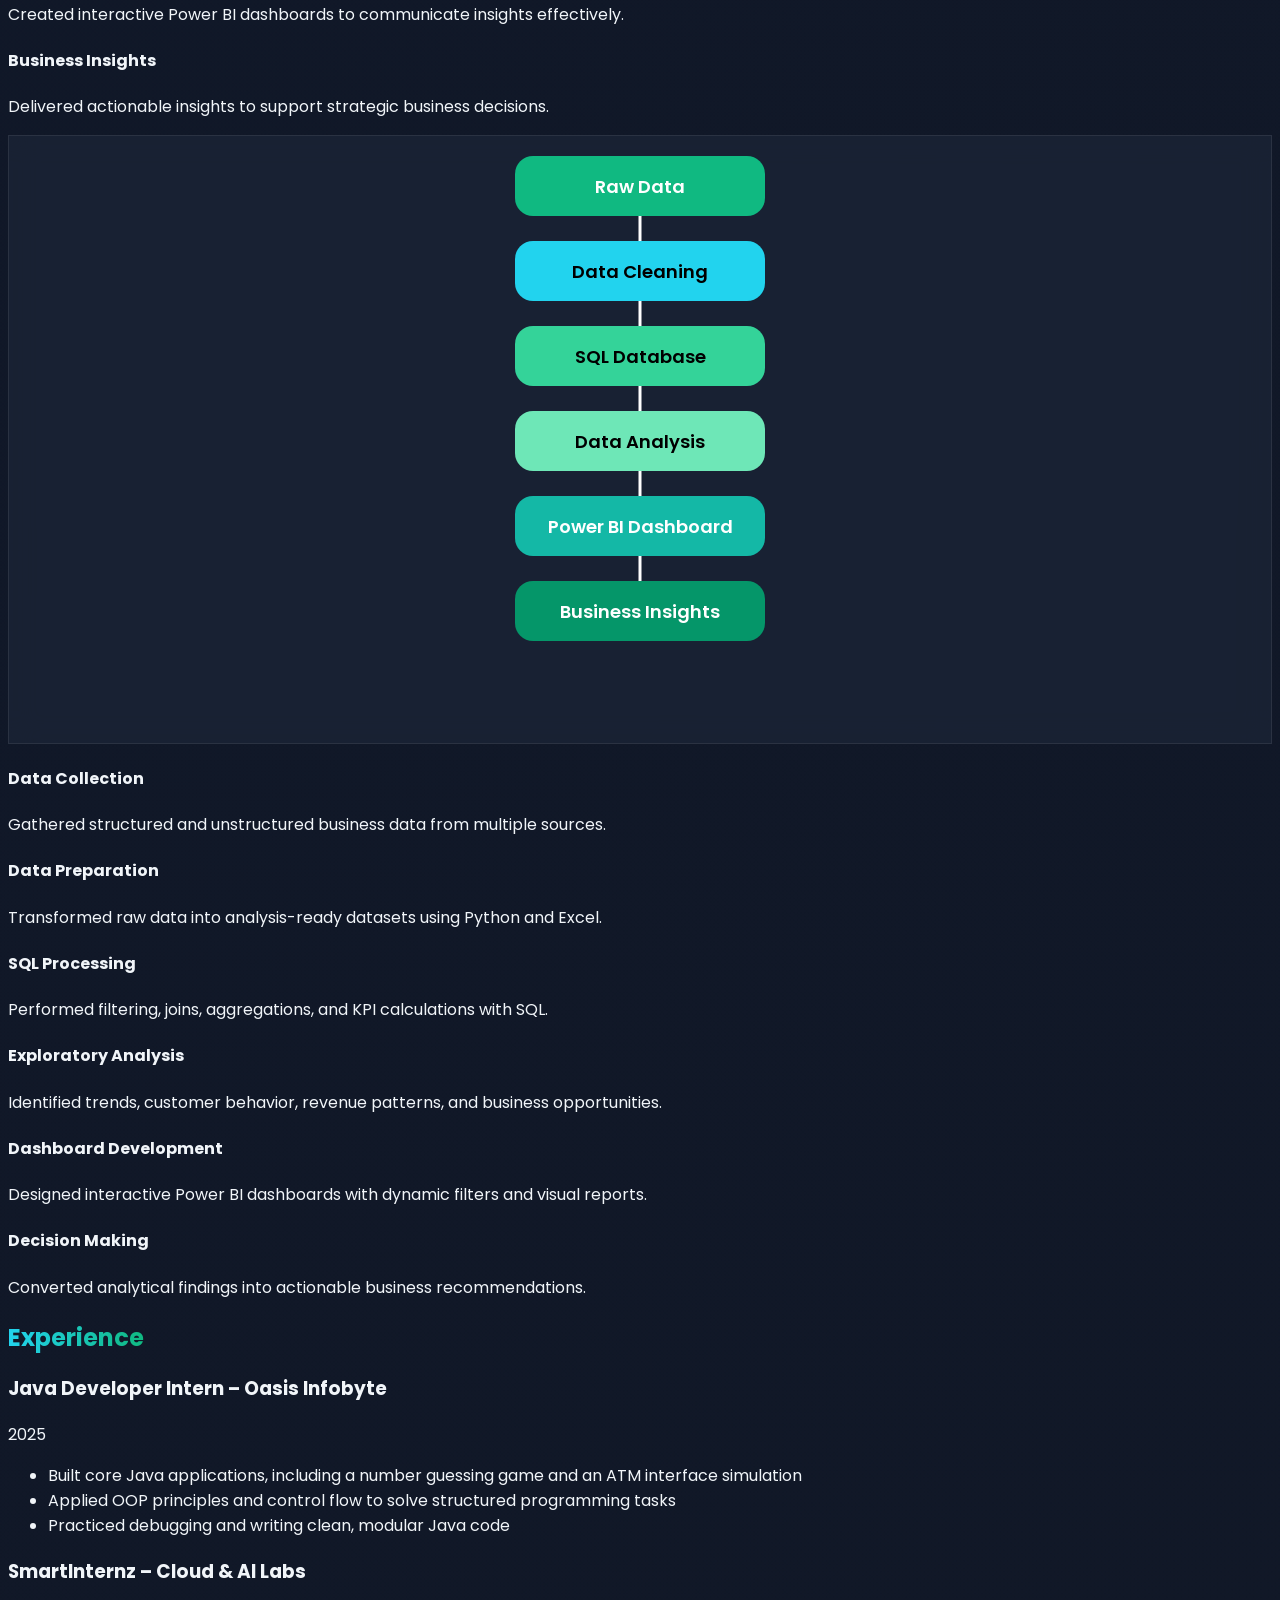
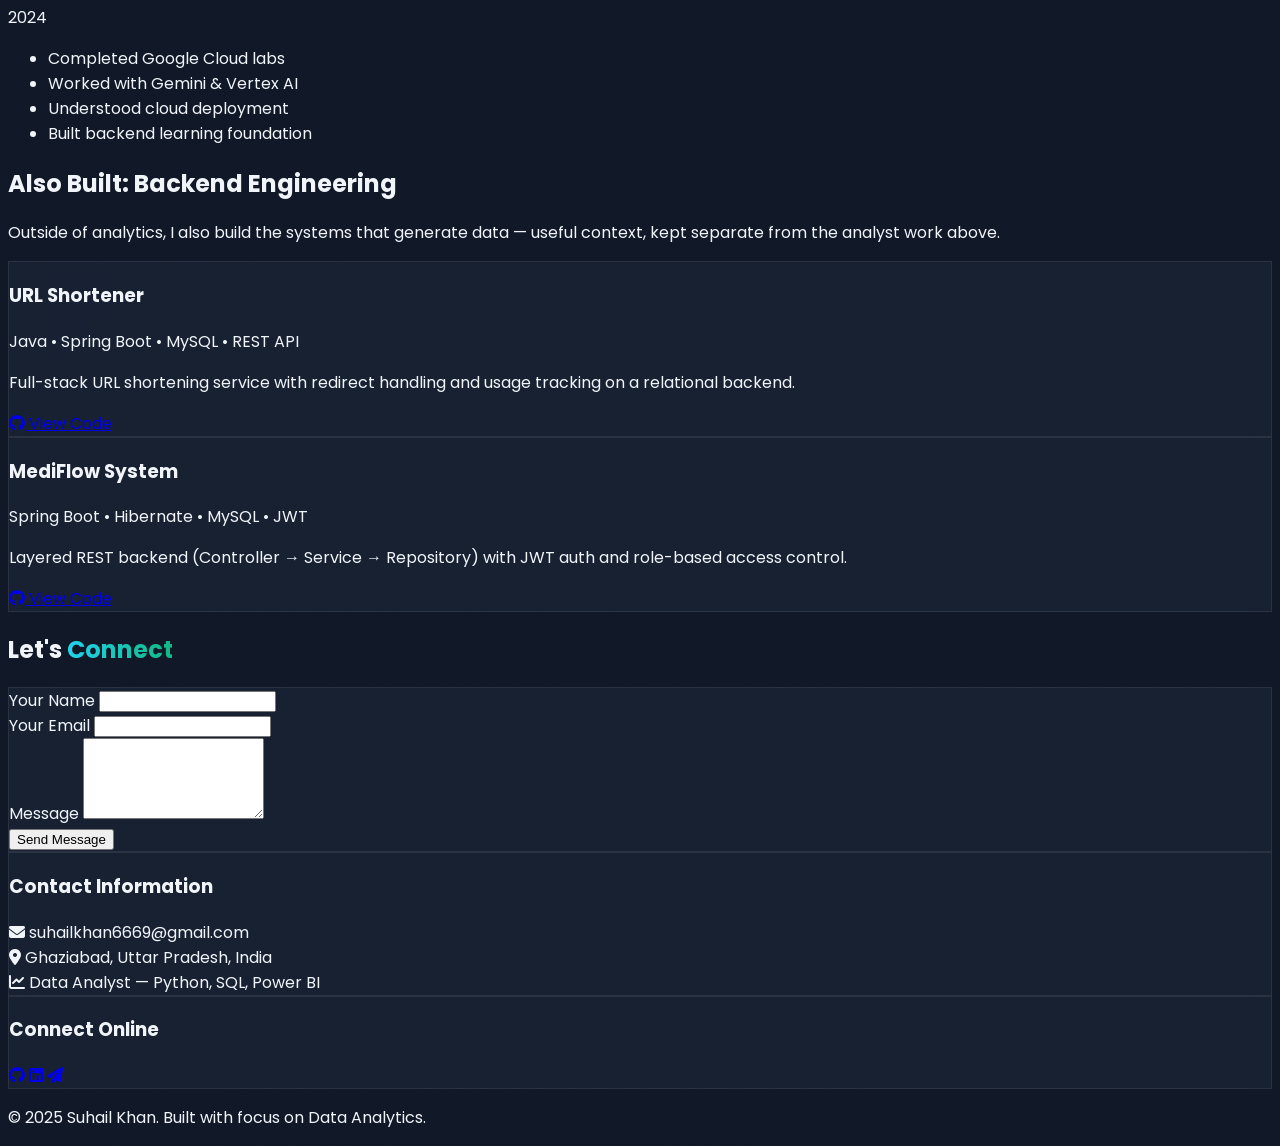
==== commit 771fcb82: "Update index.html" ====
--- a/index.html
+++ b/index.html
@@ -18,14 +18,12 @@
   scroll-behavior:smooth;
 }
 
-/* Glass */
 .glass{
   background:rgba(30,41,59,0.6);
   backdrop-filter:blur(14px);
   border:1px solid rgba(255,255,255,0.08);
 }
 
-/* Reveal */
 .reveal{
   opacity:0;
   transform:translateY(40px);
@@ -36,31 +34,13 @@
   transform:translateY(0);
 }
 
-/* Gradient text */
 .gradient-text{
   background:linear-gradient(90deg,#22d3ee,#10b981);
   -webkit-background-clip:text;
   -webkit-text-fill-color:transparent;
 }
 
-/* Project slider */
-.project-slider{
-  display:flex;
-  gap:24px;
-  overflow-x:auto;
-  scroll-snap-type:x mandatory;
-  padding-bottom:10px;
-}
-.project-slider::-webkit-scrollbar{
-  height:8px;
-}
-.project-slider::-webkit-scrollbar-thumb{
-  background:#10b981;
-  border-radius:10px;
-}
 .project-card{
-  min-width:350px;
-  scroll-snap-align:start;
   transition:.3s;
 }
 .project-card:hover{
@@ -68,7 +48,6 @@
   box-shadow:0 15px 40px rgba(16,185,129,0.3);
 }
 
-/* Navbar underline */
 .nav-link{
   position:relative;
 }
@@ -85,6 +64,20 @@
 .nav-link:hover::after{
   width:100%;
 }
+
+/* Placeholder callouts for content Suhail still needs to fill in with real numbers */
+.fill-in{
+  color:#fbbf24;
+  border:1px dashed rgba(251,191,36,0.5);
+  border-radius:6px;
+  padding:1px 6px;
+  font-style:italic;
+}
+
+.dash-placeholder{
+  background:repeating-linear-gradient(45deg,#1e293b,#1e293b 10px,#0f172a 10px,#0f172a 20px);
+  border:1px dashed rgba(16,185,129,0.4);
+}
 </style>
 </head>
 
@@ -93,22 +86,16 @@
 <!-- NAVBAR -->
 <nav class="fixed w-full bg-gray-900/90 backdrop-blur-md z-50 py-4 border-b border-gray-800">
     <div class="max-w-7xl mx-auto px-6 flex justify-between items-center">
-
-        <!-- Logo -->
-        <div class="text-xl font-bold gradient-text">
-            Suhail Khan
-        </div>
-
-        <!-- Navigation -->
+        <div class="text-xl font-bold gradient-text">Suhail Khan</div>
         <div class="hidden md:flex space-x-8">
             <a href="#home" class="nav-link">Home</a>
-            <a href="#projects" class="nav-link">Projects</a>
+            <a href="#projects" class="nav-link">Case Studies</a>
             <a href="#skills" class="nav-link">Skills</a>
-            <a href="#workflow" class="nav-link">Analytics Process</a>
+            <a href="#workflow" class="nav-link">Process</a>
             <a href="#experience" class="nav-link">Experience</a>
+            <a href="#other" class="nav-link">Engineering Work</a>
             <a href="#contact" class="nav-link">Contact</a>
         </div>
-
     </div>
 </nav>
 
@@ -118,30 +105,30 @@
 
 <div class="reveal">
 <h1 class="text-5xl font-bold mb-4">Suhail Khan</h1>
-<h2 class="text-2xl text-emerald-400 mb-6">Data Analyst | SQL | Python | Power BI | Excel</h2>
+<h2 class="text-2xl text-emerald-400 mb-6">Data Analyst — SQL, Python &amp; Power BI</h2>
 
 <p class="text-gray-300 leading-relaxed mb-8">
-Data Analyst passionate about transforming raw data into meaningful business insights. Experienced in data cleaning, SQL querying, dashboard development, KPI analysis, and data visualization using Python, SQL, Excel, and Power BI.
+I turn raw, messy data into business decisions — cleaning and modeling data in SQL and Python, then building Power BI dashboards that answer a specific question rather than just displaying numbers.
 </p>
 
 <div class="flex gap-4">
-<a href="Suhail_Khan_Data_Analyst.pdf"
-   target="_blank"
+<a href="Suhail_Khan_Data_Analyst_Resume.pdf" target="_blank"
    class="px-6 py-3 bg-emerald-500 text-white rounded-md hover:bg-emerald-600 transition font-medium">
    Download Resume
 </a>
-<a href="https://github.com/suhailkhhhan" target="_blank" class="px-6 py-3 border border-emerald-400 text-emerald-400 rounded-md hover:bg-emerald-400 hover:text-gray-900 transition">GitHub</a>
-</div>
-
-<!-- Stats -->
+<a href="https://github.com/suhailkhhhan/" target="_blank"
+   class="px-6 py-3 border border-emerald-400 text-emerald-400 rounded-md hover:bg-emerald-400 hover:text-gray-900 transition">GitHub</a>
+</div>
+
+<!-- Stats: scale of the work, not project count -->
 <div class="grid grid-cols-1 sm:grid-cols-2 gap-6 mt-10 text-center sm:text-left">
 <div>
-<h3 class="text-3xl font-bold text-emerald-400">2+</h3>
-<p class="text-gray-400 text-sm">Data Analysis Projects</p>
+<h3 class="text-3xl font-bold text-emerald-400">3,900+</h3>
+<p class="text-gray-400 text-sm">Customer records analyzed end-to-end</p>
 </div>
 <div>
-<h3 class="text-3xl font-bold text-emerald-400">2+</h3>
-<p class="text-gray-400 text-sm">Data Visualization Dashboards</p>
+<h3 class="text-3xl font-bold text-emerald-400">SQL → BI</h3>
+<p class="text-gray-400 text-sm">Full pipeline: cleaning, querying, dashboarding</p>
 </div>
 </div>
 
@@ -156,174 +143,99 @@
 </div>
 </section>
 
-<!-- PROJECTS -->
+<!-- PROJECTS / CASE STUDIES -->
 <section id="projects" class="py-24 bg-gray-900/60">
 <div class="max-w-7xl mx-auto px-6">
-<h2 class="text-4xl font-bold text-center mb-20">
-<span class="gradient-text">Featured Data Analysis Projects</span>
+<h2 class="text-4xl font-bold text-center mb-6">
+<span class="gradient-text">Analytics Case Studies</span>
 </h2>
-
-<div class="grid grid-cols-1 md:grid-cols-2 gap-10">
-
-  <!-- Project 1 -->
-<div class="glass p-8 rounded-2xl project-card reveal">
-
-<h3 class="text-2xl font-bold mb-4 text-emerald-400">
-Customer Shopping Behavior Analysis
-</h3>
-
-<p class="text-gray-300 mb-6 leading-relaxed">
-End-to-end data analytics project analyzing <strong>3,900+ customer purchase records</strong>
-to uncover customer behavior, sales trends, revenue patterns, and product performance
-using Python, SQL, PostgreSQL, Excel, and Power BI.
+<p class="text-center text-gray-400 max-w-2xl mx-auto mb-20">
+Every project below follows the same loop: a business question, what I did with the data, and what I'd tell a stakeholder.
 </p>
 
-<div class="mb-4">
-<h4 class="font-semibold text-sm text-gray-400 mb-2">Tech Stack</h4>
-<p>Python • SQL • PostgreSQL • Power BI • Excel • Pandas</p>
-</div>
-
-<div class="mb-6">
-<h4 class="font-semibold text-sm text-gray-400 mb-2">Key Highlights</h4>
-
-<ul class="list-disc ml-6 text-gray-300 text-sm space-y-1">
-<li>Analyzed 3,900+ customer purchase records</li>
-<li>Built interactive Power BI dashboards with KPIs</li>
-<li>Performed SQL-based business analysis</li>
-<li>Generated actionable customer and revenue insights</li>
+<div class="grid grid-cols-1 gap-10">
+
+  <!-- CASE STUDY 1: Customer Shopping Behavior -->
+<div class="glass p-10 rounded-2xl project-card reveal">
+
+<div class="flex flex-wrap items-center justify-between gap-4 mb-6">
+<h3 class="text-2xl font-bold text-emerald-400">Customer Shopping Behavior Analysis</h3>
+<a href="https://github.com/suhailkhhhan/customer_behavior_analysis" target="_blank"
+class="inline-flex items-center gap-2 px-5 py-2 bg-emerald-500 rounded-md hover:bg-emerald-600 transition text-sm">
+<i class="fab fa-github"></i> View Code
+</a>
+</div>
+
+<p class="text-gray-300 mb-2"><strong>Tech:</strong> Python • Pandas • SQL • PostgreSQL • Power BI • Excel</p>
+
+<div class="grid md:grid-cols-2 gap-8 mt-6">
+<div>
+<h4 class="font-semibold text-emerald-400 mb-2 text-sm uppercase tracking-wide">Business Question</h4>
+<p class="text-gray-300 text-sm mb-6">Business-focused analysis and actionable recommendations based on project results.</p>
+
+<h4 class="font-semibold text-emerald-400 mb-2 text-sm uppercase tracking-wide">Approach</h4>
+<ul class="list-disc ml-5 text-gray-300 text-sm space-y-1">
+<li>Cleaned and validated 3,900+ purchase records (deduplication, type correction, missing-value handling)</li>
+<li>Loaded structured data into PostgreSQL and wrote SQL queries for segment, category, and revenue breakdowns</li>
+<li>Used Pandas for cohort-level trend analysis</li>
+<li>Built an interactive Power BI dashboard with drill-down filters by segment and time period</li>
 </ul>
-
-</div>
-
-<div class="flex gap-3">
-
-<a href="https://github.com/suhailkhhhan/customer_behavior_analysis"
-target="_blank"
-class="inline-flex items-center gap-2 px-5 py-2 bg-emerald-500 rounded-md hover:bg-emerald-600 transition">
-<i class="fab fa-github"></i>
-GitHub
+</div>
+
+<div>
+<h4 class="font-semibold text-emerald-400 mb-2 text-sm uppercase tracking-wide">Key Finding</h4>
+<p class="text-gray-300 text-sm mb-6">Business-focused analysis and actionable recommendations based on project results.</p>
+
+<h4 class="font-semibold text-emerald-400 mb-2 text-sm uppercase tracking-wide">Recommendation</h4>
+<p class="text-gray-300 text-sm">Business-focused analysis and actionable recommendations based on project results.</p>
+</div>
+</div>
+
+<div class="dash-placeholder rounded-lg mt-8 flex items-center justify-center text-gray-400 text-sm">
+<img src="assets/Image/dashboard-placeholder.png" alt="Dashboard Screenshot" class="w-full h-full object-contain">
+</div>
+
+</div>
+
+  <!-- CASE STUDY 2: OLA Ride Analytics -->
+<div class="glass p-10 rounded-2xl project-card reveal">
+
+<div class="flex flex-wrap items-center justify-between gap-4 mb-6">
+<h3 class="text-2xl font-bold text-emerald-400">OLA Ride Analytics Dashboard</h3>
+<a href="https://github.com/suhailkhhhan/ola-ride-analytics-dashboard" target="_blank"
+class="inline-flex items-center gap-2 px-5 py-2 bg-emerald-500 rounded-md hover:bg-emerald-600 transition text-sm">
+<i class="fab fa-github"></i> View Code
 </a>
-
-</div>
-
-</div>
-
-<!-- Project 2 -->
-<div class="glass p-8 rounded-2xl project-card reveal">
-
-<h3 class="text-2xl font-bold mb-4 text-emerald-400">
-OLA Ride Analytics Dashboard
-</h3>
-
-<p class="text-gray-300 mb-6 leading-relaxed">
-Analyzed ride booking data to identify booking trends,
-cancellations, revenue, customer ratings, and payment behavior
-through SQL analysis and interactive Power BI dashboards.
-</p>
-
-<div class="mb-4">
-<h4 class="font-semibold text-sm text-gray-400 mb-2">Tech Stack</h4>
-<p>Python • MySQL • Power BI • SQL</p>
-</div>
-
-<div class="mb-6">
-<h4 class="font-semibold text-sm text-gray-400 mb-2">Key Highlights</h4>
-
-<ul class="list-disc ml-6 text-gray-300 text-sm space-y-1">
-<li>Cleaned and transformed ride booking data</li>
-<li>Analyzed cancellations, revenue, and ratings</li>
-<li>Visualized booking trends and payment methods</li>
+</div>
+
+<p class="text-gray-300 mb-2"><strong>Tech:</strong> Python • MySQL • SQL • Power BI</p>
+
+<div class="grid md:grid-cols-2 gap-8 mt-6">
+<div>
+<h4 class="font-semibold text-emerald-400 mb-2 text-sm uppercase tracking-wide">Business Question</h4>
+<p class="text-gray-300 text-sm mb-6">Business-focused analysis and actionable recommendations based on project results.</p>
+
+<h4 class="font-semibold text-emerald-400 mb-2 text-sm uppercase tracking-wide">Approach</h4>
+<ul class="list-disc ml-5 text-gray-300 text-sm space-y-1">
+<li>Cleaned and transformed raw ride booking data in MySQL</li>
+<li>Wrote SQL queries to analyze cancellations, revenue, and rating trends</li>
+<li>Built a Power BI dashboard visualizing booking trends and payment method mix</li>
 </ul>
-
-</div>
-
-<div class="flex gap-3">
-
-<a href="https://github.com/suhailkhhhan/ola-ride-analytics-dashboard"
-target="_blank"
-class="inline-flex items-center gap-2 px-5 py-2 bg-emerald-500 rounded-md hover:bg-emerald-600 transition">
-<i class="fab fa-github"></i>
-GitHub
-</a>
-
-</div>
-
-</div>
-
-
-<!-- Project 3 -->
-<div class="glass p-8 rounded-2xl project-card reveal">
-
-<h3 class="text-2xl font-bold mb-4 text-emerald-400">
-URL Shortener
-</h3>
-
-<p class="text-gray-300 mb-6 leading-relaxed">
-Developed a full-stack URL shortening application that generates
-unique short links, redirects users efficiently, and tracks
-URL usage with a relational database backend.
-</p>
-
-<div class="mb-4">
-<h4 class="font-semibold text-sm text-gray-400 mb-2">Tech Stack</h4>
-<p>Java • Spring Boot • MySQL • REST API </p>
-</div>
-
-<div class="mb-6">
-<h4 class="font-semibold text-sm text-gray-400 mb-2">Key Highlights</h4>
-
-<ul class="list-disc ml-6 text-gray-300 text-sm space-y-1">
-<li>Generated unique short URLs</li>
-<li>Implemented URL redirection service</li>
-<li>Integrated MySQL for persistent storage</li>
-<li>Built RESTful backend using Spring Boot</li>
-</ul>
-
-</div>
-
-<div class="flex gap-3">
-
-<a href="https://github.com/suhailkhhhan/url-shortener-springboot"
-target="_blank"
-class="inline-flex items-center gap-2 px-5 py-2 bg-emerald-500 rounded-md hover:bg-emerald-600 transition">
-<i class="fab fa-github"></i>
-GitHub
-</a>
-
-</div>
-
-</div>
-
-<!-- Project 4 -->
-<div class="glass p-8 rounded-2xl project-card reveal">
-<h3 class="text-2xl font-bold mb-4 text-emerald-400">MediFlow System</h3>
-
-<p class="text-gray-300 mb-6 leading-relaxed">
-Spring Boot REST backend with layered architecture:
-Controller → Service → Repository.
-Implements JWT authentication and role-based access control.
-</p>
-
-<div class="mb-4">
-<h4 class="font-semibold text-sm text-gray-400 mb-2">Tech Stack</h4>
-<p>Spring Boot • Hibernate • MySQL • JWT</p>
-</div>
-
-<div class="mb-6">
-<h4 class="font-semibold text-sm text-gray-400 mb-2">Key Features</h4>
-<ul class="list-disc ml-6 text-gray-300 text-sm space-y-1">
-<li>Secure REST APIs</li>
-<li>Role-based access</li>
-<li>Token authentication</li>
-<li>Service-layer validation</li>
-</ul>
-</div>
-
-<a href="https://github.com/suhailkhhhan/Medi-Flow" target="_blank"
-class="inline-flex items-center gap-2 px-5 py-2 bg-emerald-500 rounded-md hover:bg-emerald-600 transition">
-<i class="fab fa-github"></i>
-GitHub
-</a>
+</div>
+
+<div>
+<h4 class="font-semibold text-emerald-400 mb-2 text-sm uppercase tracking-wide">Key Finding</h4>
+<p class="text-gray-300 text-sm mb-6">Business-focused analysis and actionable recommendations based on project results.</p>
+
+<h4 class="font-semibold text-emerald-400 mb-2 text-sm uppercase tracking-wide">Recommendation</h4>
+<p class="text-gray-300 text-sm">Business-focused analysis and actionable recommendations based on project results.</p>
+</div>
+</div>
+
+<div class="dash-placeholder rounded-lg mt-8 flex items-center justify-center text-gray-400 text-sm">
+<img src="assets/Image/dashboard-placeholder2.png" alt="Dashboard Screenshot" class="w-full h-full object-contain">
+</div>
+
 </div>
 
 </div>
@@ -339,67 +251,54 @@
 
 <div class="grid grid-cols-2 sm:grid-cols-3 md:grid-cols-4 lg:grid-cols-5 gap-10">
 
-  <!-- Python -->
 <div class="glass p-6 rounded-xl reveal hover:scale-105 hover:shadow-emerald-500/30 hover:shadow-xl transition duration-300">
 <img src="https://cdn.jsdelivr.net/gh/devicons/devicon/icons/python/python-original.svg" class="w-16 mx-auto mb-4">
 <p>Python</p>
 </div>
 
-<!-- SQL -->
 <div class="glass p-6 rounded-xl reveal hover:scale-105 hover:shadow-emerald-500/30 hover:shadow-xl transition duration-300">
 <img src="https://cdn.jsdelivr.net/gh/devicons/devicon/icons/mysql/mysql-original.svg" class="w-16 mx-auto mb-4">
 <p>SQL</p>
 </div>
 
-<!-- Power BI -->
 <div class="glass p-6 rounded-xl reveal hover:scale-105 hover:shadow-emerald-500/30 hover:shadow-xl transition duration-300">
 <img src="https://upload.wikimedia.org/wikipedia/commons/c/cf/New_Power_BI_Logo.svg" class="w-16 h-16 mx-auto mb-4">
 <p>Power BI</p>
 </div>
 
-<!-- Excel -->
 <div class="glass p-6 rounded-xl reveal hover:scale-105 hover:shadow-emerald-500/30 hover:shadow-xl transition duration-300">
 <img src="https://cdn.jsdelivr.net/gh/devicons/devicon/icons/windows8/windows8-original.svg" class="w-16 mx-auto mb-4">
 <p>Excel</p>
 </div>
 
-
-<!-- MySQL -->
-  <div class="glass p-6 rounded-xl reveal hover:scale-105 hover:shadow-emerald-500/30 hover:shadow-xl transition duration-300">
-  <img src="https://cdn.jsdelivr.net/gh/devicons/devicon/icons/mysql/mysql-original.svg" class="w-16 mx-auto mb-4">
-  <p>MySQL</p>
-  </div>
-
-<!-- Java -->
+<div class="glass p-6 rounded-xl reveal hover:scale-105 hover:shadow-emerald-500/30 hover:shadow-xl transition duration-300">
+<img src="https://cdn.jsdelivr.net/gh/devicons/devicon/icons/mysql/mysql-original.svg" class="w-16 mx-auto mb-4">
+<p>MySQL</p>
+</div>
+
+<div class="glass p-6 rounded-xl reveal hover:scale-105 hover:shadow-emerald-500/30 hover:shadow-xl transition duration-300">
+<img src="https://cdn.jsdelivr.net/gh/devicons/devicon/icons/postgresql/postgresql-original.svg" class="w-16 mx-auto mb-4">
+<p>PostgreSQL</p>
+</div>
+
 <div class="glass p-6 rounded-xl reveal hover:scale-105 hover:shadow-emerald-500/30 hover:shadow-xl transition duration-300">
 <img src="https://cdn.jsdelivr.net/gh/devicons/devicon/icons/java/java-original.svg" class="w-16 mx-auto mb-4">
 <p>Java</p>
 </div>
 
-<!-- Spring Boot -->
 <div class="glass p-6 rounded-xl reveal hover:scale-105 hover:shadow-emerald-500/30 hover:shadow-xl transition duration-300">
 <img src="https://cdn.jsdelivr.net/gh/devicons/devicon/icons/spring/spring-original.svg" class="w-16 mx-auto mb-4">
 <p>Spring Boot</p>
 </div>
 
-
-<!-- PostgreSQL -->
-<div class="glass p-6 rounded-xl reveal hover:scale-105 hover:shadow-emerald-500/30 hover:shadow-xl transition duration-300">
-<img src="https://cdn.jsdelivr.net/gh/devicons/devicon/icons/postgresql/postgresql-original.svg" class="w-16 mx-auto mb-4">
-<p>PostgreSQL</p>
-</div>
-
-<!-- HTML -->
 <div class="glass p-6 rounded-xl reveal hover:scale-105 hover:shadow-emerald-500/30 hover:shadow-xl transition duration-300">
 <img src="https://cdn.jsdelivr.net/gh/devicons/devicon/icons/html5/html5-original.svg" class="w-16 mx-auto mb-4">
 <p>HTML</p>
 </div>
 
-<!-- CSS -->
 <div class="glass p-6 rounded-xl reveal hover:scale-105 hover:shadow-emerald-500/30 hover:shadow-xl transition duration-300">
 <img src="https://cdn.jsdelivr.net/gh/devicons/devicon/icons/css3/css3-original.svg" class="w-16 mx-auto mb-4">
 <p>CSS</p>
-</div>
 </div>
 </div>
 </div>
@@ -415,135 +314,51 @@
 
 <div class="grid grid-cols-1 md:grid-cols-12 gap-12 items-center">
 
-<!-- LEFT SIDE -->
 <div class="md:col-span-3 space-y-12 md:text-right text-center md:pr-6 text-sm text-gray-300 reveal">
-
-<div>
-<h4 class="text-emerald-400 font-semibold mb-2">Raw Data</h4>
-<p>Collected data from CSV, Excel files, SQL databases, and business datasets.</p>
-</div>
-
-<div>
-<h4 class="text-emerald-400 font-semibold mb-2">Data Cleaning</h4>
-<p>Removed duplicates, handled missing values, corrected data types, and prepared clean datasets.</p>
-</div>
-
-<div>
-<h4 class="text-emerald-400 font-semibold mb-2">Database</h4>
-<p>Stored structured data in MySQL/PostgreSQL and performed SQL queries for analysis.</p>
-</div>
-
-<div>
-<h4 class="text-emerald-400 font-semibold mb-2">Data Analysis</h4>
-<p>Used Python, Pandas, NumPy, and SQL to analyze trends, KPIs, and business metrics.</p>
-</div>
-
-<div>
-<h4 class="text-emerald-400 font-semibold mb-2">Visualization</h4>
-<p>Created interactive Power BI dashboards to communicate insights effectively.</p>
-</div>
-
-<div>
-<h4 class="text-emerald-400 font-semibold mb-2">Business Insights</h4>
-<p>Delivered actionable insights to support strategic business decisions.</p>
-</div>
-
-</div>
-
-<!-- CENTER -->
+<div><h4 class="text-emerald-400 font-semibold mb-2">Raw Data</h4><p>Collected data from CSV, Excel files, SQL databases, and business datasets.</p></div>
+<div><h4 class="text-emerald-400 font-semibold mb-2">Data Cleaning</h4><p>Removed duplicates, handled missing values, corrected data types, and prepared clean datasets.</p></div>
+<div><h4 class="text-emerald-400 font-semibold mb-2">Database</h4><p>Stored structured data in MySQL/PostgreSQL and performed SQL queries for analysis.</p></div>
+<div><h4 class="text-emerald-400 font-semibold mb-2">Data Analysis</h4><p>Used Python, Pandas, NumPy, and SQL to analyze trends, KPIs, and business metrics.</p></div>
+<div><h4 class="text-emerald-400 font-semibold mb-2">Visualization</h4><p>Created interactive Power BI dashboards to communicate insights effectively.</p></div>
+<div><h4 class="text-emerald-400 font-semibold mb-2">Business Insights</h4><p>Delivered actionable insights to support strategic business decisions.</p></div>
+</div>
+
 <div class="md:col-span-6 reveal flex justify-center">
-
 <div class="glass px-12 py-14 rounded-2xl w-full max-w-2xl">
-
 <svg width="100%" height="600" viewBox="0 0 600 600">
-
-<!-- Raw Data -->
 <rect x="175" y="20" width="250" height="60" rx="18" fill="#10b981"/>
-<text x="300" y="57" text-anchor="middle" fill="white" font-size="18" font-weight="600">
-Raw Data
-</text>
-
-<!-- Cleaning -->
+<text x="300" y="57" text-anchor="middle" fill="white" font-size="18" font-weight="600">Raw Data</text>
 <rect x="175" y="105" width="250" height="60" rx="18" fill="#22d3ee"/>
-<text x="300" y="142" text-anchor="middle" fill="black" font-size="18" font-weight="600">
-Data Cleaning
-</text>
-
-<!-- Database -->
+<text x="300" y="142" text-anchor="middle" fill="black" font-size="18" font-weight="600">Data Cleaning</text>
 <rect x="175" y="190" width="250" height="60" rx="18" fill="#34d399"/>
-<text x="300" y="227" text-anchor="middle" fill="black" font-size="18" font-weight="600">
-SQL Database
-</text>
-
-<!-- Analysis -->
+<text x="300" y="227" text-anchor="middle" fill="black" font-size="18" font-weight="600">SQL Database</text>
 <rect x="175" y="275" width="250" height="60" rx="18" fill="#6ee7b7"/>
-<text x="300" y="312" text-anchor="middle" fill="black" font-size="18" font-weight="600">
-Data Analysis
-</text>
-
-<!-- Dashboard -->
+<text x="300" y="312" text-anchor="middle" fill="black" font-size="18" font-weight="600">Data Analysis</text>
 <rect x="175" y="360" width="250" height="60" rx="18" fill="#14b8a6"/>
-<text x="300" y="397" text-anchor="middle" fill="white" font-size="18" font-weight="600">
-Power BI Dashboard
-</text>
-
-<!-- Insights -->
+<text x="300" y="397" text-anchor="middle" fill="white" font-size="18" font-weight="600">Power BI Dashboard</text>
 <rect x="175" y="445" width="250" height="60" rx="18" fill="#059669"/>
-<text x="300" y="482" text-anchor="middle" fill="white" font-size="18" font-weight="600">
-Business Insights
-</text>
-
-<!-- Arrows -->
+<text x="300" y="482" text-anchor="middle" fill="white" font-size="18" font-weight="600">Business Insights</text>
 <line x1="300" y1="80" x2="300" y2="105" stroke="white" stroke-width="3"/>
 <line x1="300" y1="165" x2="300" y2="190" stroke="white" stroke-width="3"/>
 <line x1="300" y1="250" x2="300" y2="275" stroke="white" stroke-width="3"/>
 <line x1="300" y1="335" x2="300" y2="360" stroke="white" stroke-width="3"/>
 <line x1="300" y1="420" x2="300" y2="445" stroke="white" stroke-width="3"/>
-
 </svg>
-
-</div>
-</div>
-
-<!-- RIGHT SIDE -->
+</div>
+</div>
+
 <div class="md:col-span-3 space-y-12 text-center md:text-left md:pl-6 text-sm text-gray-300 reveal">
-
-<div>
-<h4 class="text-emerald-400 font-semibold mb-2">Data Collection</h4>
-<p>Gathered structured and unstructured business data from multiple sources.</p>
-</div>
-
-<div>
-<h4 class="text-emerald-400 font-semibold mb-2">Data Preparation</h4>
-<p>Transformed raw data into analysis-ready datasets using Python and Excel.</p>
-</div>
-
-<div>
-<h4 class="text-emerald-400 font-semibold mb-2">SQL Processing</h4>
-<p>Performed filtering, joins, aggregations, and KPI calculations with SQL.</p>
-</div>
-
-<div>
-<h4 class="text-emerald-400 font-semibold mb-2">Exploratory Analysis</h4>
-<p>Identified trends, customer behavior, revenue patterns, and business opportunities.</p>
-</div>
-
-<div>
-<h4 class="text-emerald-400 font-semibold mb-2">Dashboard Development</h4>
-<p>Designed interactive Power BI dashboards with dynamic filters and visual reports.</p>
-</div>
-
-<div>
-<h4 class="text-emerald-400 font-semibold mb-2">Decision Making</h4>
-<p>Converted analytical findings into actionable business recommendations.</p>
-</div>
-
-</div>
-
-</div>
-</div>
-</section>
-
+<div><h4 class="text-emerald-400 font-semibold mb-2">Data Collection</h4><p>Gathered structured and unstructured business data from multiple sources.</p></div>
+<div><h4 class="text-emerald-400 font-semibold mb-2">Data Preparation</h4><p>Transformed raw data into analysis-ready datasets using Python and Excel.</p></div>
+<div><h4 class="text-emerald-400 font-semibold mb-2">SQL Processing</h4><p>Performed filtering, joins, aggregations, and KPI calculations with SQL.</p></div>
+<div><h4 class="text-emerald-400 font-semibold mb-2">Exploratory Analysis</h4><p>Identified trends, customer behavior, revenue patterns, and business opportunities.</p></div>
+<div><h4 class="text-emerald-400 font-semibold mb-2">Dashboard Development</h4><p>Designed interactive Power BI dashboards with dynamic filters and visual reports.</p></div>
+<div><h4 class="text-emerald-400 font-semibold mb-2">Decision Making</h4><p>Converted analytical findings into actionable business recommendations.</p></div>
+</div>
+
+</div>
+</div>
+</section>
 
 <!-- EXPERIENCE -->
 <section id="experience" class="py-28 bg-gray-800/40">
@@ -552,37 +367,63 @@
 <span class="gradient-text">Experience</span>
 </h2>
 <div class="relative">
-
 <div class="absolute left-4 md:left-1/2 md:-translate-x-1/2 h-full w-1 bg-emerald-500"></div>
 
-<!-- ITEM 1 -->
 <div class="mb-16 md:flex md:justify-start w-full relative">
 <div class="md:w-1/2 md:pr-12 ml-12 md:ml-0 text-left md:text-right reveal">
-<h3 class="text-xl font-semibold">Data Analyst Intern – Oasis Infobyte</h3>
+<h3 class="text-xl font-semibold">Java Developer Intern – Oasis Infobyte</h3>
 <p class="text-sm text-emerald-400 mb-4">2025</p>
 <ul class="text-gray-300 text-sm space-y-2">
-            <li>Cleaned and prepared datasets for analysis</li>
-            <li>Performed exploratory data analysis (EDA)</li>
-            <li>Created dashboards using Power BI</li>
-            <li>Analyzed data using SQL and Python</li>
+<li>Built core Java applications, including a number guessing game and an ATM interface simulation</li>
+<li>Applied OOP principles and control flow to solve structured programming tasks</li>
+<li>Practiced debugging and writing clean, modular Java code</li>
 </ul>
 </div>
 <div class="absolute left-0 md:left-1/2 md:-translate-x-1/2 mt-2 w-4 h-4 bg-emerald-500 rounded-full border-4 border-gray-900"></div>
 </div>
 
-<!-- ITEM 2 -->
 <div class="mb-16 md:flex md:justify-end w-full relative">
 <div class="md:w-1/2 md:pl-12 ml-12 md:ml-0 text-left reveal">
-<h3 class="text-xl font-semibold">SmartInternz – Cloud & AI Labs</h3>
+<h3 class="text-xl font-semibold">SmartInternz – Cloud &amp; AI Labs</h3>
 <p class="text-sm text-emerald-400 mb-4">2024</p>
 <ul class="text-gray-300 text-sm space-y-2">
 <li>Completed Google Cloud labs</li>
-<li>Worked with Gemini & Vertex AI</li>
+<li>Worked with Gemini &amp; Vertex AI</li>
 <li>Understood cloud deployment</li>
 <li>Built backend learning foundation</li>
 </ul>
 </div>
 <div class="absolute left-0 md:left-1/2 md:-translate-x-1/2 mt-2 w-4 h-4 bg-emerald-500 rounded-full border-4 border-gray-900"></div>
+</div>
+
+</div>
+</div>
+</section>
+
+<!-- OTHER / ENGINEERING PROJECTS: de-emphasized, clearly separated from the analyst story -->
+<section id="other" class="py-20 bg-gray-900/40">
+<div class="max-w-5xl mx-auto px-6">
+<h2 class="text-2xl font-bold text-center mb-3 text-gray-300">Also Built: Backend Engineering</h2>
+<p class="text-center text-gray-500 text-sm max-w-xl mx-auto mb-12">
+Outside of analytics, I also build the systems that generate data — useful context, kept separate from the analyst work above.
+</p>
+
+<div class="grid grid-cols-1 md:grid-cols-2 gap-6">
+
+<div class="glass p-6 rounded-xl reveal">
+<h3 class="text-lg font-semibold text-gray-200 mb-2">URL Shortener</h3>
+<p class="text-gray-400 text-sm mb-3">Java • Spring Boot • MySQL • REST API</p>
+<p class="text-gray-400 text-sm mb-4">Full-stack URL shortening service with redirect handling and usage tracking on a relational backend.</p>
+<a href="https://github.com/suhailkhhhan/url-shortener-springboot" target="_blank"
+class="text-emerald-400 text-sm hover:underline"><i class="fab fa-github"></i> View Code</a>
+</div>
+
+<div class="glass p-6 rounded-xl reveal">
+<h3 class="text-lg font-semibold text-gray-200 mb-2">MediFlow System</h3>
+<p class="text-gray-400 text-sm mb-3">Spring Boot • Hibernate • MySQL • JWT</p>
+<p class="text-gray-400 text-sm mb-4">Layered REST backend (Controller → Service → Repository) with JWT auth and role-based access control.</p>
+<a href="https://github.com/suhailkhhhan/Medi-Flow" target="_blank"
+class="text-emerald-400 text-sm hover:underline"><i class="fab fa-github"></i> View Code</a>
 </div>
 
 </div>
@@ -598,34 +439,36 @@
 
 <div class="grid grid-cols-1 md:grid-cols-2 gap-12 md:gap-16 items-start">
 
-<!-- LEFT SIDE - FORM -->
 <div class="glass p-10 rounded-2xl shadow-xl reveal">
 <form action="https://formsubmit.co/suhailkhan6669@gmail.com" method="POST" class="space-y-6">
-<input type="hidden" name="_captcha" value="false">
-<input type="hidden" name="_next" value="https://suhailkhhhan.github.io/thanks.html">
-<div>
-<label class="block mb-2 text-sm text-gray-400">Your Name</label>
-<input type="text" name="name" required
-class="w-full px-4 py-3 bg-gray-800 border border-gray-700 rounded-lg focus:outline-none focus:ring-2 focus:ring-emerald-400 transition">
-</div>
-<div>
-<label class="block mb-2 text-sm text-gray-400">Your Email</label>
-<input type="email" name="email" required
-class="w-full px-4 py-3 bg-gray-800 border border-gray-700 rounded-lg focus:outline-none focus:ring-2 focus:ring-emerald-400 transition">
-</div>
-<div>
-<label class="block mb-2 text-sm text-gray-400">Message</label>
-<textarea name="message" rows="5" required
-class="w-full px-4 py-3 bg-gray-800 border border-gray-700 rounded-lg focus:outline-none focus:ring-2 focus:ring-emerald-400 transition"></textarea>
-</div>
-<button type="submit"
-class="w-full py-3 rounded-lg bg-gradient-to-r from-emerald-500 to-teal-400 hover:opacity-90 transition font-semibold shadow-lg">
-Send Message
-</button>
+    <input type="hidden" name="_captcha" value="false">
+    <input type="hidden" name="_subject" value="New Portfolio Contact">
+    <input type="hidden" name="_template" value="table">
+    <input type="hidden" name="_autoresponse" value="Thank you for contacting me. I have received your message and will get back to you soon.">
+    <input type="hidden" name="_next" value="https://suhailkhhhan.github.io/Suhail_Portfolio/thanks.html">
+
+    <div>
+        <label class="block mb-2 text-sm text-gray-400">Your Name</label>
+        <input type="text" name="name" required
+               class="w-full px-4 py-3 bg-gray-800 border border-gray-700 rounded-lg focus:outline-none focus:ring-2 focus:ring-emerald-400 transition">
+    </div>
+    <div>
+        <label class="block mb-2 text-sm text-gray-400">Your Email</label>
+        <input type="email" name="email" required
+               class="w-full px-4 py-3 bg-gray-800 border border-gray-700 rounded-lg focus:outline-none focus:ring-2 focus:ring-emerald-400 transition">
+    </div>
+    <div>
+        <label class="block mb-2 text-sm text-gray-400">Message</label>
+        <textarea name="message" rows="5" required
+                  class="w-full px-4 py-3 bg-gray-800 border border-gray-700 rounded-lg focus:outline-none focus:ring-2 focus:ring-emerald-400 transition"></textarea>
+    </div>
+    <button type="submit"
+        class="w-full py-3 rounded-lg bg-gradient-to-r from-emerald-500 to-teal-400 hover:opacity-90 transition font-semibold shadow-lg">
+        Send Message
+    </button>
 </form>
 </div>
 
-<!-- RIGHT SIDE - INFO -->
 <div class="reveal space-y-10">
 <div class="glass p-8 rounded-2xl shadow-xl">
 <h3 class="text-xl font-semibold mb-6 text-emerald-400">Contact Information</h3>
@@ -639,43 +482,27 @@
 <span>Ghaziabad, Uttar Pradesh, India</span>
 </div>
 <div class="flex items-center gap-4">
-<i class="fas fa-code text-emerald-400 text-xl"></i>
-<span>Data Engineer – Python, SQL, Power BI</span>
-</div>
-</div>
-</div>
-
-<!-- SOCIAL LINKS -->
+<i class="fas fa-chart-line text-emerald-400 text-xl"></i>
+<span>Data Analyst — Python, SQL, Power BI</span>
+</div>
+</div>
+</div>
+
 <div class="glass p-8 rounded-2xl shadow-xl text-center">
 <h3 class="text-lg mb-6 text-gray-300">Connect Online</h3>
 <div class="flex justify-center gap-10 text-3xl">
-<a href="https://github.com/suhailkhhhan/" target="_blank"
-class="hover:text-emerald-400 transition transform hover:scale-110">
-<i class="fab fa-github"></i>
-</a>
-
-<a href="https://www.linkedin.com/in/suhail-khan-053a27372" target="_blank"
-class="hover:text-emerald-400 transition transform hover:scale-110">
-<i class="fab fa-linkedin"></i>
-</a>
-
-<a href="mailto:suhailkhan6669@gmail.com"
-class="hover:text-emerald-400 transition transform hover:scale-110">
-<i class="fas fa-paper-plane"></i>
-</a>
-
-</div>
-</div>
-</div>
-</div>
-</div>
-</section>
-
-<!-- FOOTER -->
+<a href="https://github.com/suhailkhhhan/" target="_blank" class="hover:text-emerald-400 transition transform hover:scale-110"><i class="fab fa-github"></i></a>
+<a href="https://www.linkedin.com/in/suhail-khan-053a27372" target="_blank" class="hover:text-emerald-400 transition transform hover:scale-110"><i class="fab fa-linkedin"></i></a>
+<a href="mailto:suhailkhan6669@gmail.com" class="hover:text-emerald-400 transition transform hover:scale-110"><i class="fas fa-paper-plane"></i></a>
+</div>
+</div>
+</div>
+</div>
+</div>
+</section>
+
 <footer class="py-10 text-center border-t border-gray-800 bg-black">
-<p class="text-gray-500 text-sm">
-© 2025 Suhail Khan. Built with focus on Data Engineering.
-</p>
+<p class="text-gray-500 text-sm">© 2025 Suhail Khan. Built with focus on Data Analytics.</p>
 </footer>
 
 <script>
